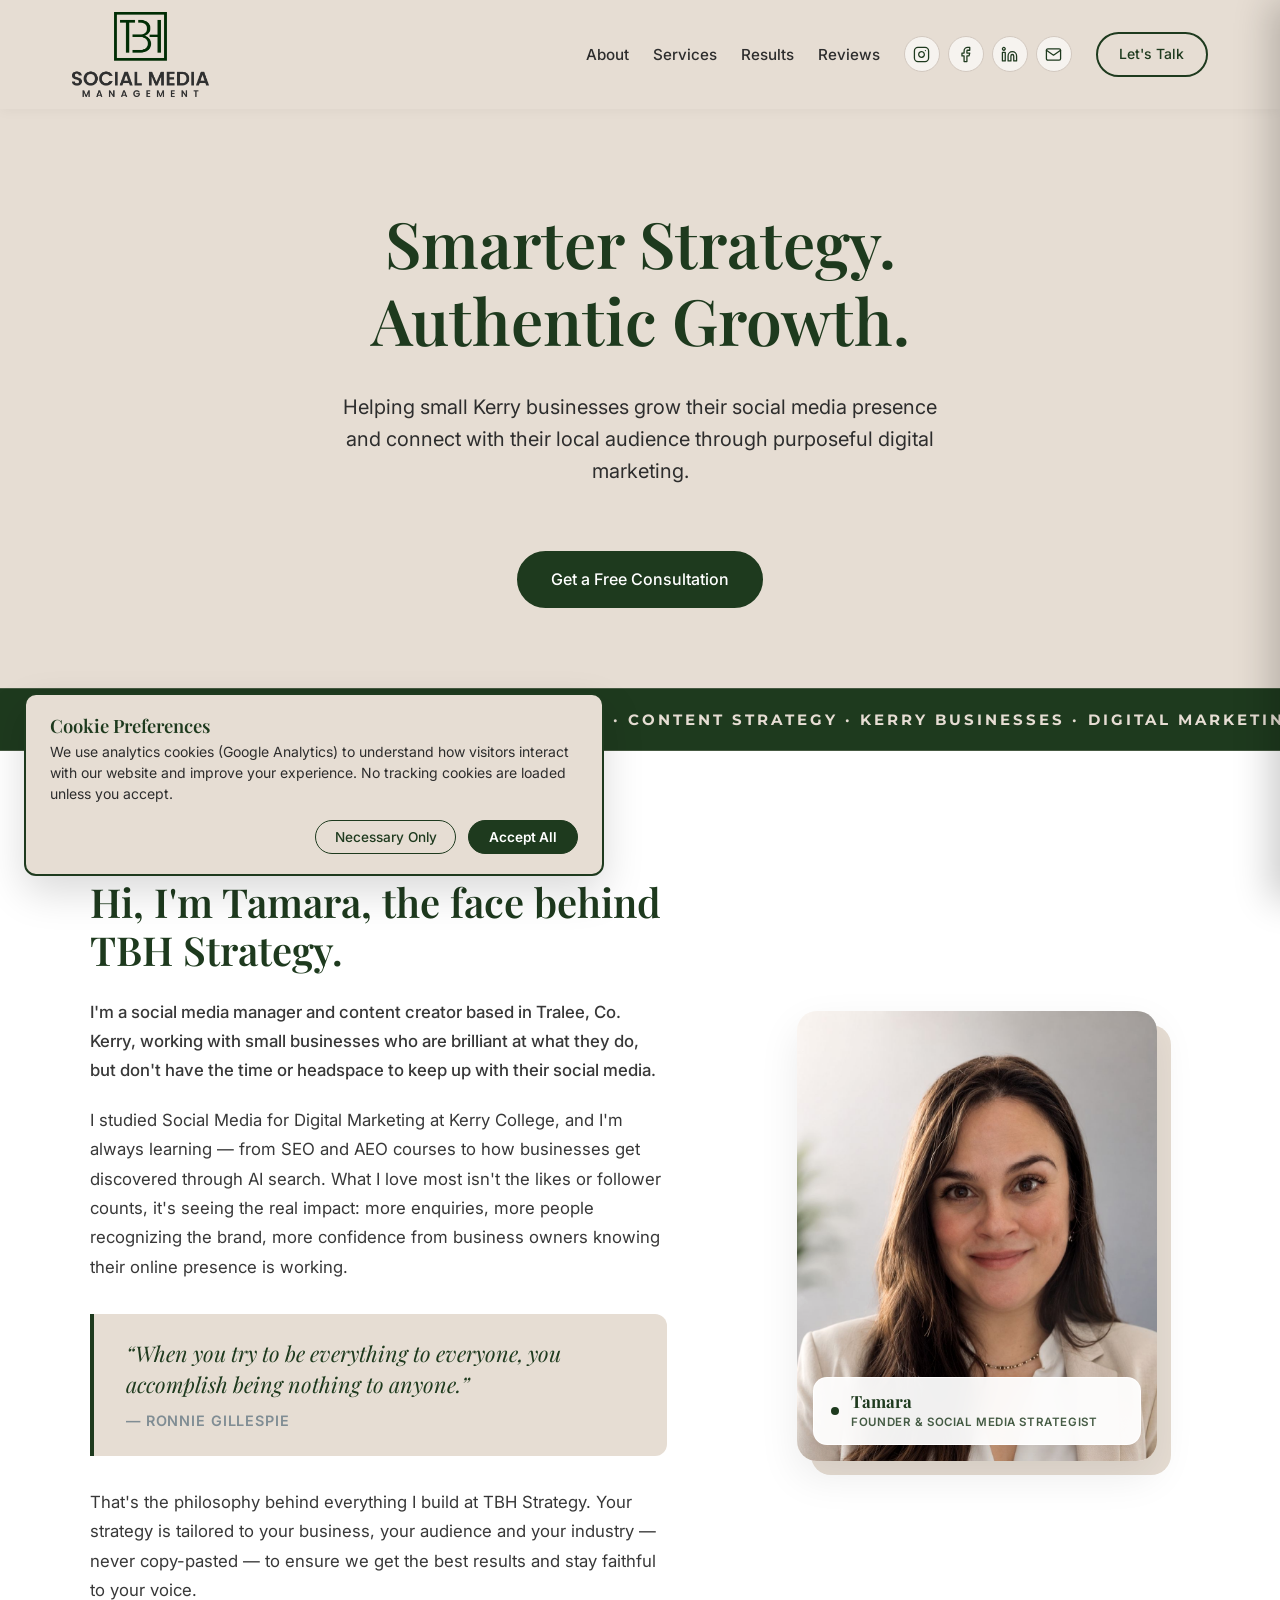
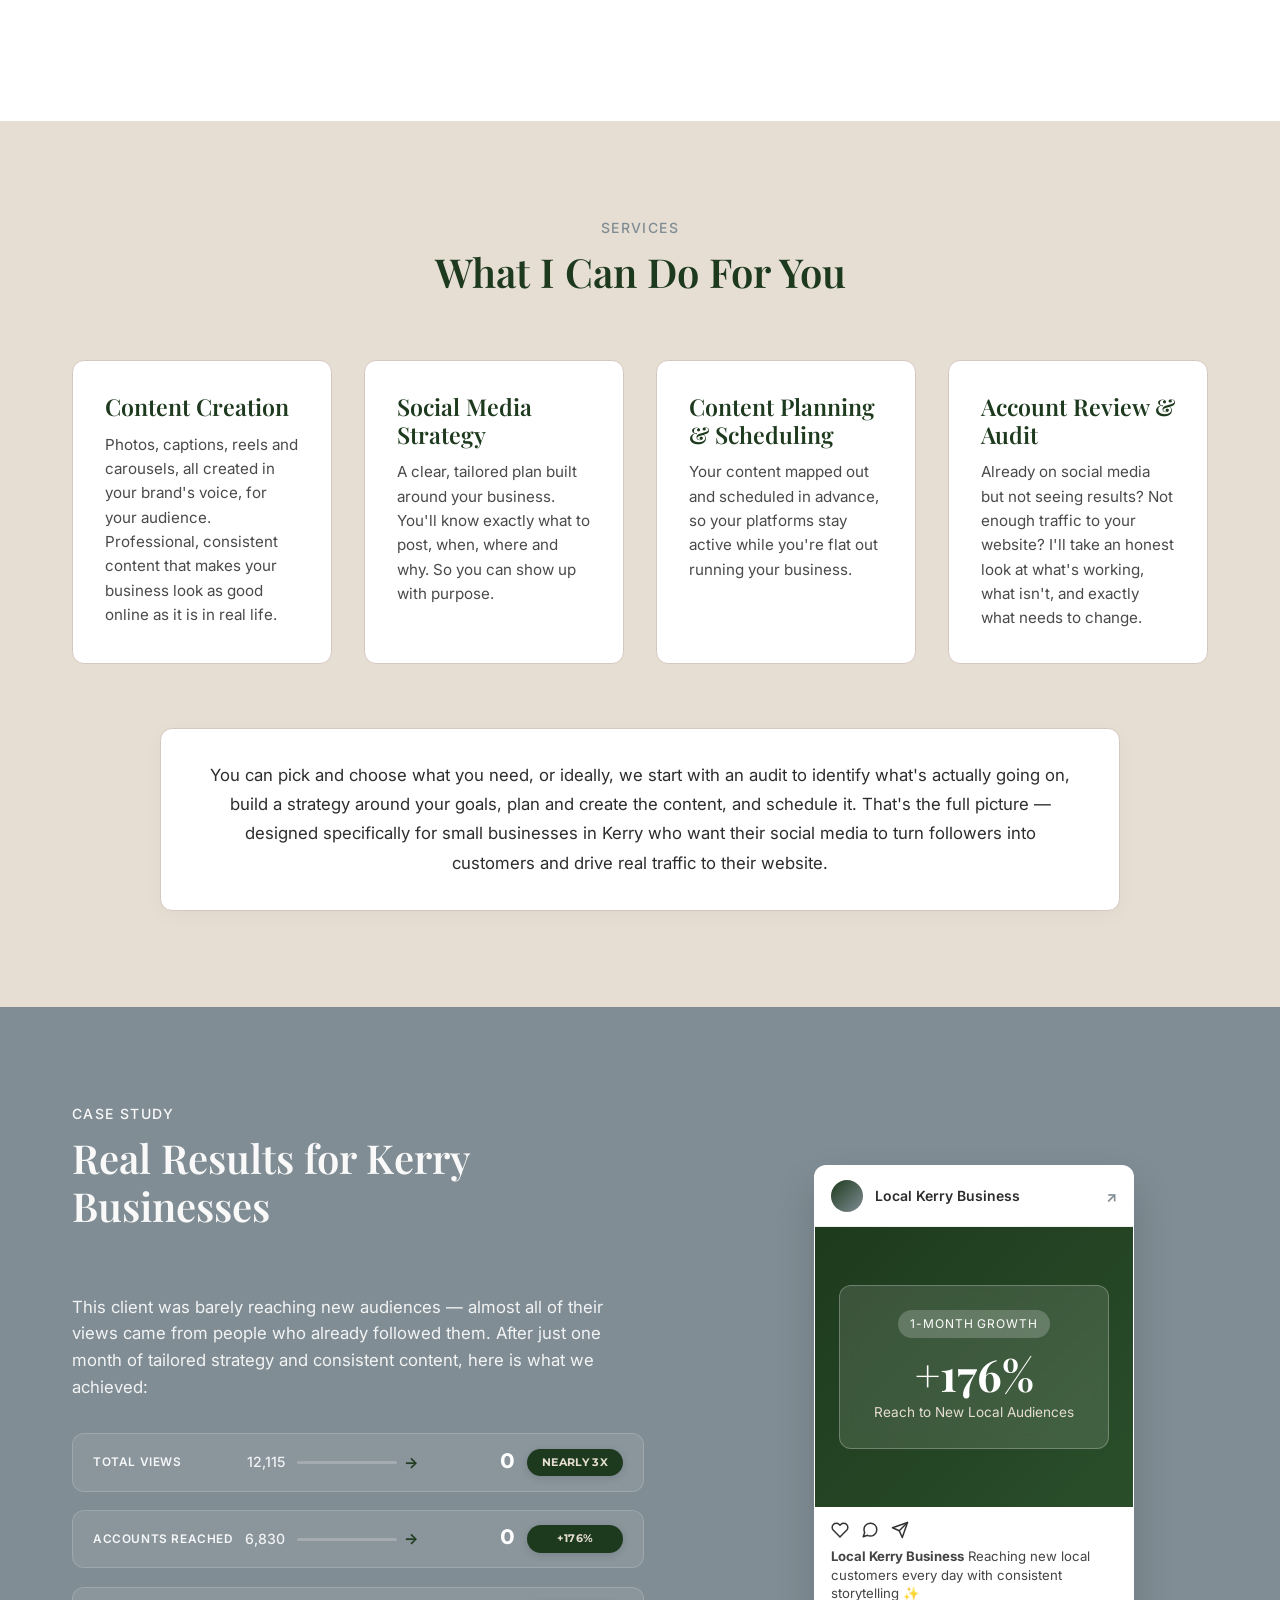
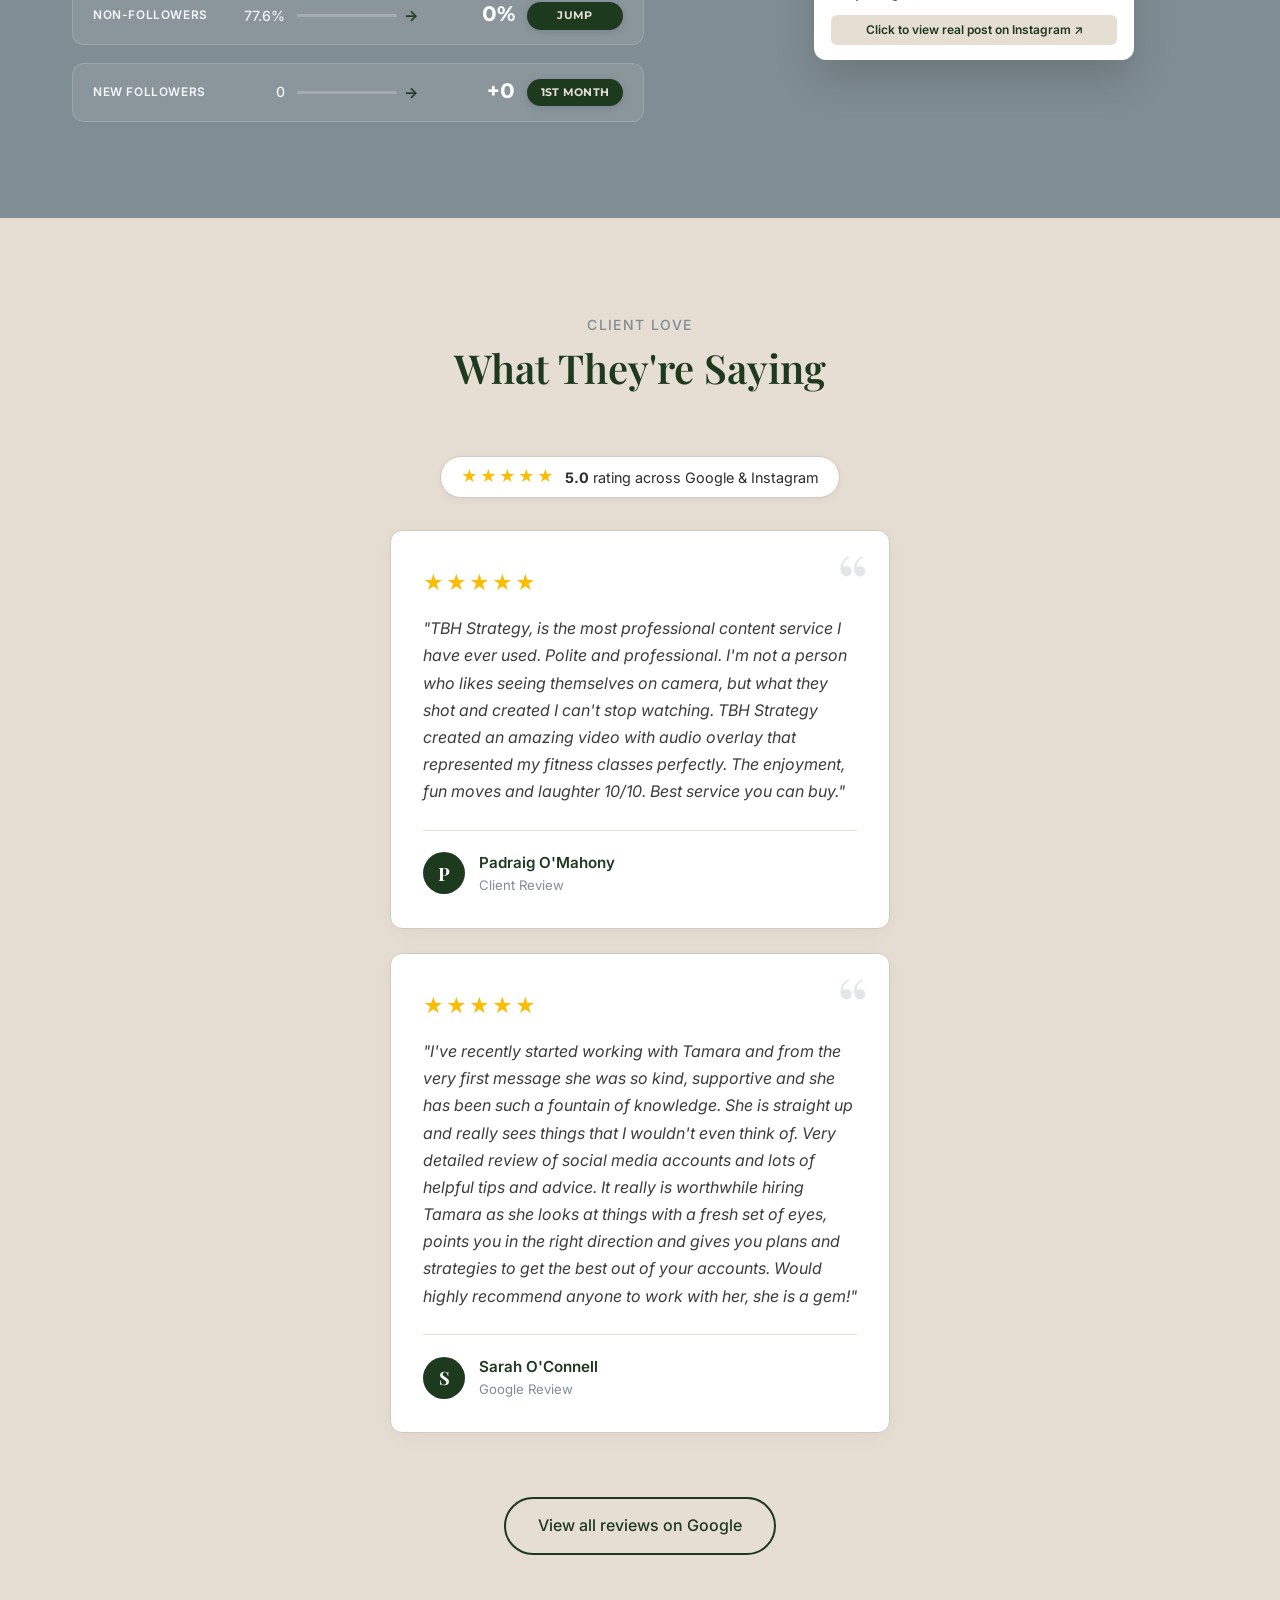
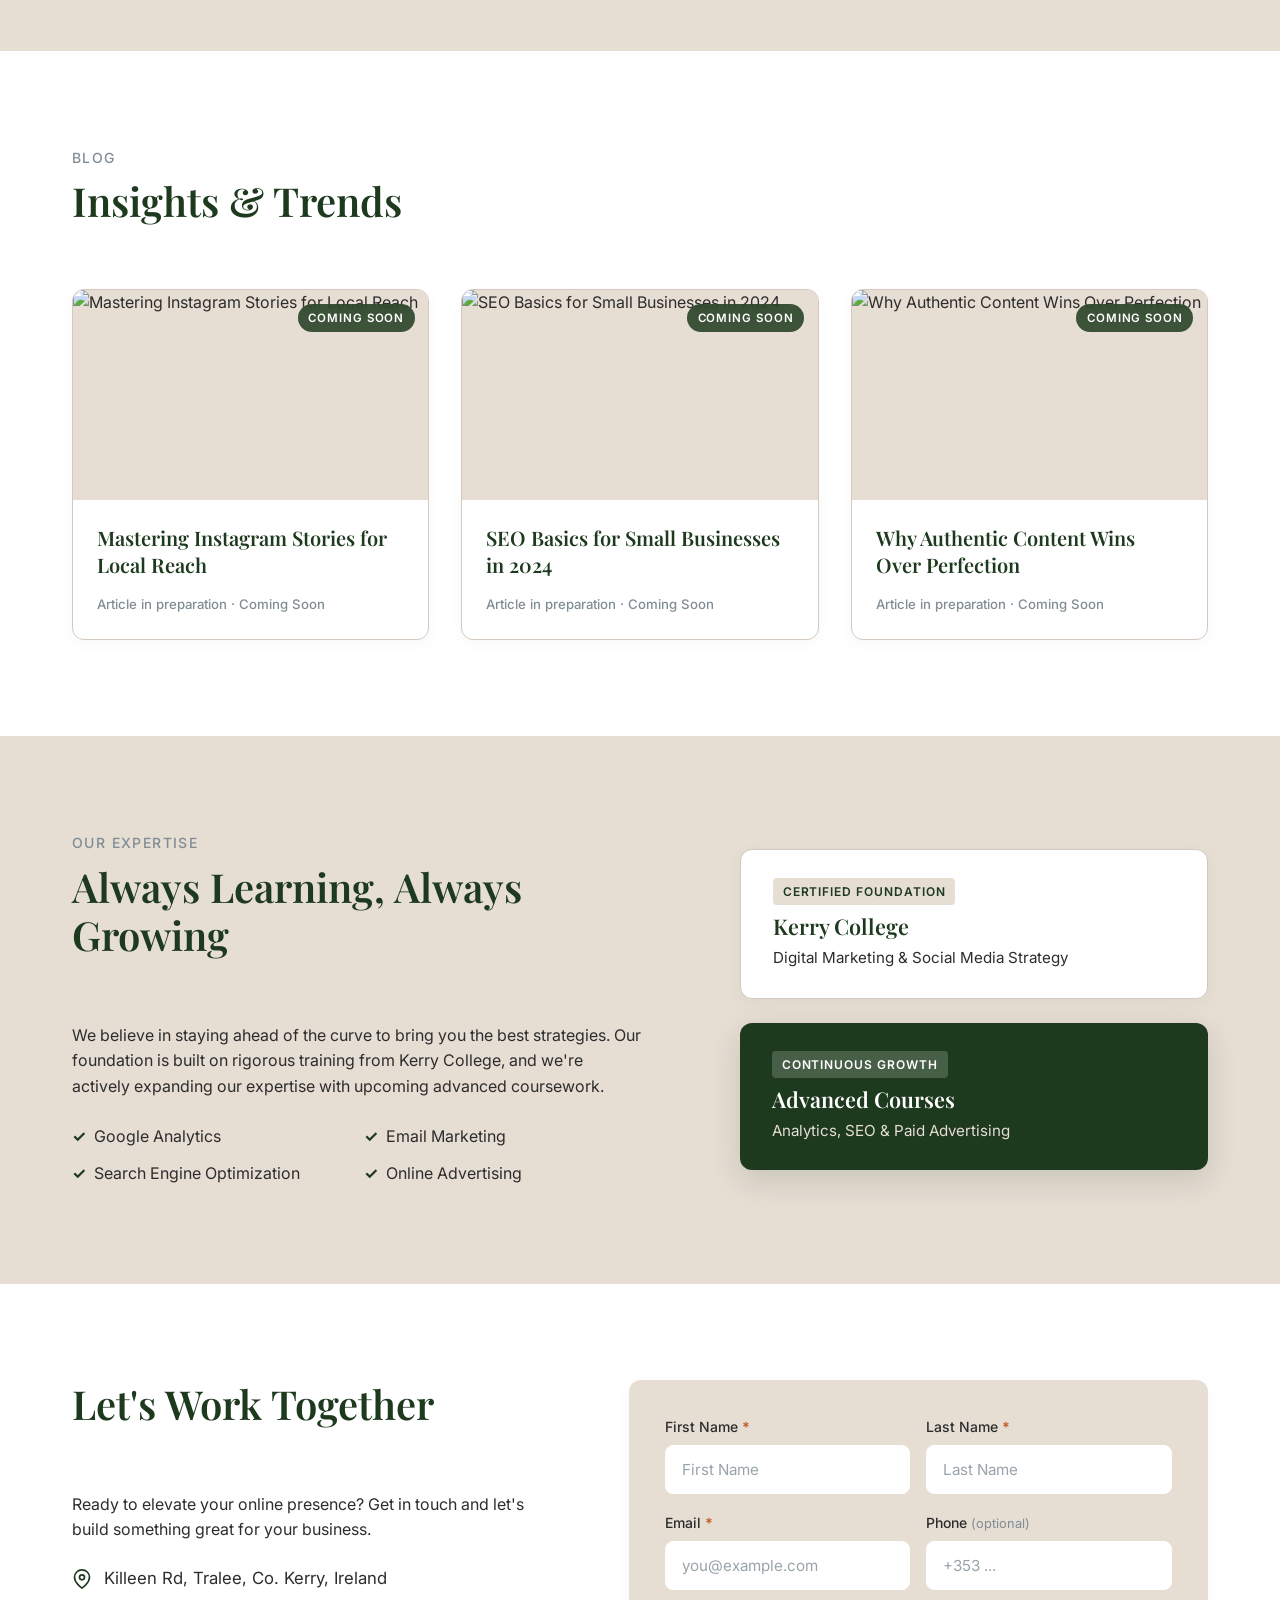
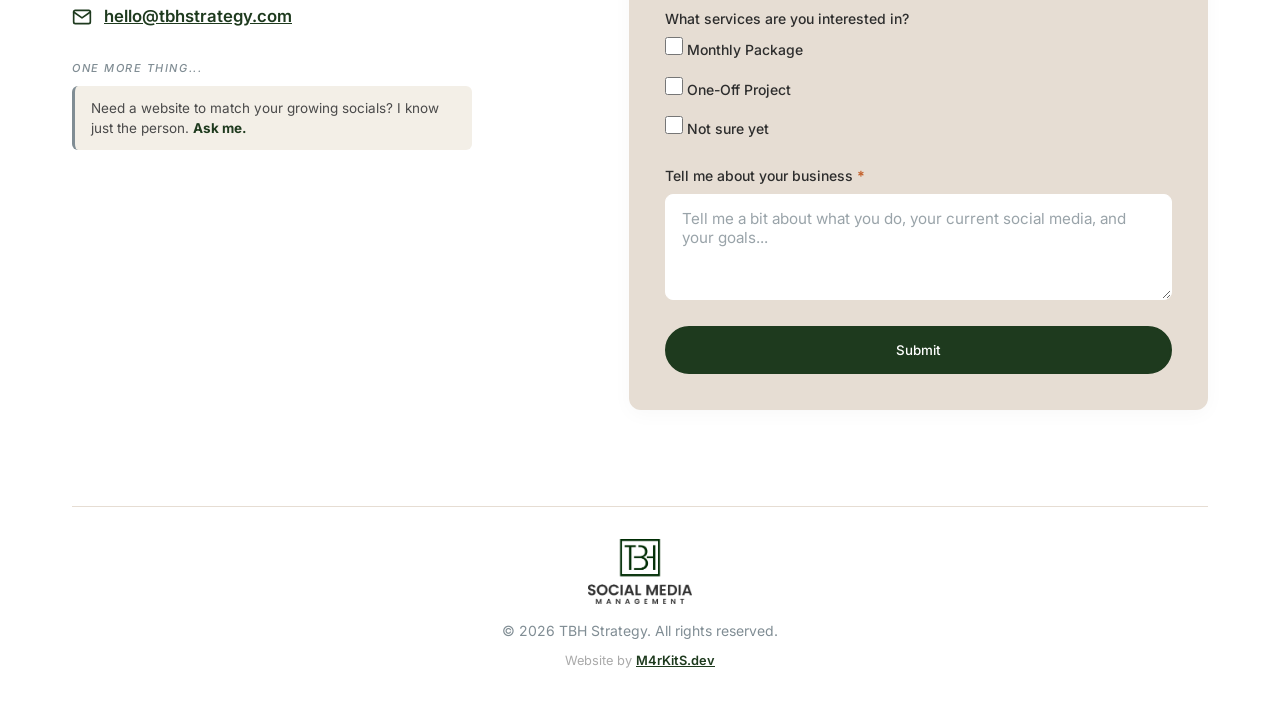
==== index.html @ 5892f91c "feat: update reviews section with Padraig O'Mahony review and multi-platform rating badge" ====
<!DOCTYPE html>
<html lang="en">
<head>
    <meta charset="UTF-8">
    <meta name="viewport" content="width=device-width, initial-scale=1.0">
    <meta name="color-scheme" content="light">
    <title>TBH Strategy | Social Media Management</title>
    <meta name="description" content="TBH Strategy is a social media management and digital marketing agency helping small businesses in Tralee and Co. Kerry grow their presence with purposeful content and tailored strategies.">
    
    <!-- Fonts -->
    <link rel="preconnect" href="https://fonts.googleapis.com">
    <link rel="preconnect" href="https://fonts.gstatic.com" crossorigin>
    <link href="https://fonts.googleapis.com/css2?family=Inter:wght@300;400;500;600;700&family=Montserrat:wght@700;800&family=Playfair+Display:ital,wght@0,400;0,600;0,700;1,400&display=swap" rel="stylesheet">
    
    <!-- Favicon & App Icons -->
    <link rel="icon" type="image/x-icon" href="assets/favicon/favicon.ico">
    <link rel="icon" type="image/png" sizes="16x16" href="assets/favicon/favicon-16x16.png">
    <link rel="icon" type="image/png" sizes="32x32" href="assets/favicon/favicon-32x32.png">
    <link rel="icon" type="image/png" sizes="48x48" href="assets/favicon/favicon-48x48.png">
    <link rel="apple-touch-icon" sizes="180x180" href="assets/favicon/apple-touch-icon.png">
    <link rel="icon" type="image/png" sizes="192x192" href="assets/favicon/android-chrome-192x192.png">
    <link rel="icon" type="image/png" sizes="512x512" href="assets/favicon/android-chrome-512x512.png">
    
    <link rel="stylesheet" href="style.css">
</head>
<body>
    <!-- Header -->
    <header class="site-header">
        <div class="container header-inner">
            <a href="#hero" class="logo-link" aria-label="TBH Strategy - Back to top">
                <img src="assets/tbh_trans.png" alt="TBH Strategy Logo" class="brand-logo">
            </a>
            <div class="header-right">
                <nav class="main-nav">
                    <ul>
                        <li><a href="#about">About</a></li>
                        <li><a href="#services">Services</a></li>
                        <li><a href="#case-study">Results</a></li>
                        <li><a href="#reviews">Reviews</a></li>
                    </ul>
                </nav>
                <div class="header-social">
                    <a href="https://www.instagram.com/tbhstrategy/" target="_blank" rel="noopener noreferrer" class="header-social-link" aria-label="Instagram">
                        <svg width="17" height="17" viewBox="0 0 24 24" fill="none" stroke="currentColor" stroke-width="1.8" stroke-linecap="round" stroke-linejoin="round"><rect x="2" y="2" width="20" height="20" rx="5" ry="5"></rect><path d="M16 11.37A4 4 0 1 1 12.63 8 4 4 0 0 1 16 11.37z"></path><line x1="17.5" y1="6.5" x2="17.51" y2="6.5"></line></svg>
                    </a>
                    <a href="https://www.facebook.com/profile.php?id=61580753516884" target="_blank" rel="noopener noreferrer" class="header-social-link" aria-label="Facebook">
                        <svg width="17" height="17" viewBox="0 0 24 24" fill="none" stroke="currentColor" stroke-width="1.8" stroke-linecap="round" stroke-linejoin="round"><path d="M18 2h-3a5 5 0 0 0-5 5v3H7v4h3v8h4v-8h3l1-4h-4V7a1 1 0 0 1 1-1h3z"></path></svg>
                    </a>
                    <a href="https://www.linkedin.com/in/tbh-strategy-082379401/" target="_blank" rel="noopener noreferrer" class="header-social-link" aria-label="LinkedIn">
                        <svg width="17" height="17" viewBox="0 0 24 24" fill="none" stroke="currentColor" stroke-width="1.8" stroke-linecap="round" stroke-linejoin="round"><path d="M16 8a6 6 0 0 1 6 6v7h-4v-7a2 2 0 0 0-2-2 2 2 0 0 0-2 2v7h-4v-7a6 6 0 0 1 6-6z"></path><rect x="2" y="9" width="4" height="12"></rect><circle cx="4" cy="4" r="2"></circle></svg>
                    </a>
                    <a href="mailto:hello@tbhstrategy.com" class="header-social-link" aria-label="Email">
                        <svg width="17" height="17" viewBox="0 0 24 24" fill="none" stroke="currentColor" stroke-width="1.8" stroke-linecap="round" stroke-linejoin="round"><path d="M4 4h16c1.1 0 2 .9 2 2v12c0 1.1-.9 2-2 2H4c-1.1 0-2-.9-2-2V6c0-1.1.9-2 2-2z"></path><polyline points="22,6 12,13 2,6"></polyline></svg>
                    </a>
                </div>
                <a href="#contact" class="btn btn-outline btn-header">Let's Talk</a>
                <button type="button" class="mobile-menu-btn" id="mobile-menu-btn" aria-label="Toggle navigation menu" aria-expanded="false" aria-controls="mobile-nav-drawer">
                    <span class="hamburger-line"></span>
                    <span class="hamburger-line"></span>
                    <span class="hamburger-line"></span>
                </button>
            </div>
        </div>
    </header>

    <!-- Mobile Nav Drawer & Backdrop -->
    <div class="mobile-nav-backdrop" id="mobile-nav-backdrop" aria-hidden="true"></div>
    <div class="mobile-nav-drawer" id="mobile-nav-drawer" role="dialog" aria-modal="true" aria-label="Navigation Menu">
        <div class="mobile-nav-header">
            <a href="#hero" class="mobile-nav-logo logo-link">
                <img src="assets/tbh_trans.png" alt="TBH Strategy" height="50">
            </a>
            <button type="button" class="mobile-nav-close" id="mobile-nav-close" aria-label="Close navigation menu">✕</button>
        </div>
        <nav class="mobile-nav-links">
            <ul>
                <li><a href="#about" class="mobile-nav-link">About</a></li>
                <li><a href="#services" class="mobile-nav-link">Services</a></li>
                <li><a href="#case-study" class="mobile-nav-link">Results</a></li>
                <li><a href="#reviews" class="mobile-nav-link">Reviews</a></li>
            </ul>
        </nav>
        <div class="mobile-nav-footer">
            <a href="#contact" class="btn btn-primary mobile-nav-cta">Let's Talk</a>
            <div class="mobile-nav-social">
                <a href="https://www.instagram.com/tbhstrategy/" target="_blank" rel="noopener noreferrer" class="mobile-social-icon" aria-label="Instagram">
                    <svg width="18" height="18" viewBox="0 0 24 24" fill="none" stroke="currentColor" stroke-width="1.8" stroke-linecap="round" stroke-linejoin="round"><rect x="2" y="2" width="20" height="20" rx="5" ry="5"></rect><path d="M16 11.37A4 4 0 1 1 12.63 8 4 4 0 0 1 16 11.37z"></path><line x1="17.5" y1="6.5" x2="17.51" y2="6.5"></line></svg>
                </a>
                <a href="https://www.facebook.com/profile.php?id=61580753516884" target="_blank" rel="noopener noreferrer" class="mobile-social-icon" aria-label="Facebook">
                    <svg width="18" height="18" viewBox="0 0 24 24" fill="none" stroke="currentColor" stroke-width="1.8" stroke-linecap="round" stroke-linejoin="round"><path d="M18 2h-3a5 5 0 0 0-5 5v3H7v4h3v8h4v-8h3l1-4h-4V7a1 1 0 0 1 1-1h3z"></path></svg>
                </a>
                <a href="https://www.linkedin.com/in/tbh-strategy-082379401/" target="_blank" rel="noopener noreferrer" class="mobile-social-icon" aria-label="LinkedIn">
                    <svg width="18" height="18" viewBox="0 0 24 24" fill="none" stroke="currentColor" stroke-width="1.8" stroke-linecap="round" stroke-linejoin="round"><path d="M16 8a6 6 0 0 1 6 6v7h-4v-7a2 2 0 0 0-2-2 2 2 0 0 0-2 2v7h-4v-7a6 6 0 0 1 6-6z"></path><rect x="2" y="9" width="4" height="12"></rect><circle cx="4" cy="4" r="2"></circle></svg>
                </a>
                <a href="mailto:hello@tbhstrategy.com" class="mobile-social-icon" aria-label="Email">
                    <svg width="18" height="18" viewBox="0 0 24 24" fill="none" stroke="currentColor" stroke-width="1.8" stroke-linecap="round" stroke-linejoin="round"><path d="M4 4h16c1.1 0 2 .9 2 2v12c0 1.1-.9 2-2 2H4c-1.1 0-2-.9-2-2V6c0-1.1.9-2 2-2z"></path><polyline points="22,6 12,13 2,6"></polyline></svg>
                </a>
            </div>
        </div>
    </div>

    <!-- Hero Section -->
    <section id="hero" class="hero bg-cream">
        <div class="container hero-inner">
            <div class="hero-content">
                <h1 class="hero-title">Smarter Strategy.<br>Authentic Growth.</h1>
                <p class="hero-subtitle">Helping small Kerry businesses grow their social media presence and connect with their local audience through purposeful digital marketing.</p>
                <div class="hero-actions">
                    <a href="#contact" class="btn btn-primary">Get a Free Consultation</a>
                </div>
            </div>
        </div>
    </section>

    <!-- Marquee Strip -->
    <div class="marquee-strip" role="region" aria-label="Brand highlights">
        <div class="marquee-content">
            <div class="marquee-group">
                <span>SOCIAL MEDIA · CONTENT STRATEGY · KERRY BUSINESSES · DIGITAL MARKETING ·</span>
                <span>SOCIAL MEDIA · CONTENT STRATEGY · KERRY BUSINESSES · DIGITAL MARKETING ·</span>
            </div>
            <div class="marquee-group" aria-hidden="true">
                <span>SOCIAL MEDIA · CONTENT STRATEGY · KERRY BUSINESSES · DIGITAL MARKETING ·</span>
                <span>SOCIAL MEDIA · CONTENT STRATEGY · KERRY BUSINESSES · DIGITAL MARKETING ·</span>
            </div>
        </div>
    </div>

    <!-- About Section -->
    <section id="about" class="about section-padding">
        <div class="container">
            <div class="about-grid">
                <div class="about-content">
                    <span class="section-label">About Tamara</span>
                    <h2 class="section-title">Hi, I'm Tamara, the face behind TBH Strategy.</h2>
                    <p class="about-lead">I'm a social media manager and content creator based in Tralee, Co. Kerry, working with small businesses who are brilliant at what they do, but don't have the time or headspace to keep up with their social media.</p>
                    <p>I studied Social Media for Digital Marketing at Kerry College, and I'm always learning — from SEO and AEO courses to how businesses get discovered through AI search. What I love most isn't the likes or follower counts, it's seeing the real impact: more enquiries, more people recognizing the brand, more confidence from business owners knowing their online presence is working.</p>
                    
                    <blockquote class="about-quote">
                        <p>“When you try to be everything to everyone, you accomplish being nothing to anyone.”</p>
                        <cite>— Ronnie Gillespie</cite>
                    </blockquote>
                    
                    <p>That's the philosophy behind everything I build at TBH Strategy. Your strategy is tailored to your business, your audience and your industry — never copy-pasted — to ensure we get the best results and stay faithful to your voice.</p>
                </div>
                <div class="about-image-column">
                    <div class="about-image-card">
                        <div class="about-image-backdrop" aria-hidden="true"></div>
                        <div class="about-image-wrapper">
                            <img src="assets/tamara.jpg" alt="Tamara - Founder of TBH Strategy" class="about-photo" loading="lazy">
                            <div class="about-floating-badge">
                                <div class="badge-dot" aria-hidden="true"></div>
                                <div class="badge-text">
                                    <strong>Tamara</strong>
                                    <span>Founder &amp; Social Media Strategist</span>
                                </div>
                            </div>
                        </div>
                    </div>
                </div>
            </div>
        </div>
    </section>

    <!-- Services Section -->
    <section id="services" class="services section-padding bg-cream">
        <div class="container">
            <div class="section-header text-center">
                <span class="section-label">Services</span>
                <h2 class="section-title">What I Can Do For You</h2>
            </div>
            
            <div class="services-grid">
                <div class="service-card">
                    <h3>Content Creation</h3>
                    <p>Photos, captions, reels and carousels, all created in your brand's voice, for your audience. Professional, consistent content that makes your business look as good online as it is in real life.</p>
                </div>
                <div class="service-card">
                    <h3>Social Media Strategy</h3>
                    <p>A clear, tailored plan built around your business. You'll know exactly what to post, when, where and why. So you can show up with purpose.</p>
                </div>
                <div class="service-card">
                    <h3>Content Planning & Scheduling</h3>
                    <p>Your content mapped out and scheduled in advance, so your platforms stay active while you're flat out running your business.</p>
                </div>
                <div class="service-card">
                    <h3>Account Review & Audit</h3>
                    <p>Already on social media but not seeing results? Not enough traffic to your website? I'll take an honest look at what's working, what isn't, and exactly what needs to change.</p>
                </div>
            </div>

            <div class="services-footer-box">
                <p>You can pick and choose what you need, or ideally, we start with an audit to identify what's actually going on, build a strategy around your goals, plan and create the content, and schedule it. That's the full picture — designed specifically for small businesses in Kerry who want their social media to turn followers into customers and drive real traffic to their website.</p>
            </div>
        </div>
    </section>

    <!-- Case Study Section -->
    <section id="case-study" class="case-study section-padding bg-sage">
        <div class="container">
            <div class="case-study-inner">
                <div class="case-study-content">
                    <span class="section-label text-light">Case Study</span>
                    <h2 class="section-title text-light">Real Results for Kerry Businesses</h2>
                    <p class="case-study-intro text-light">This client was barely reaching new audiences — almost all of their views came from people who already followed them. After just one month of tailored strategy and consistent content, here is what we achieved:</p>
                    
                    <div class="case-study-stats-rows">
                        <!-- Row 1: Total Views -->
                        <div class="stat-row" data-target="33499" data-format="comma" data-prefix="" data-suffix="">
                            <div class="stat-row-label">Total Views</div>
                            <div class="stat-row-before">12,115</div>
                            <div class="stat-row-connector">
                                <div class="stat-row-line">
                                    <span class="stat-row-fill"></span>
                                </div>
                                <span class="stat-row-arrow">→</span>
                            </div>
                            <div class="stat-row-after">
                                <span class="stat-row-num">0</span>
                            </div>
                            <div class="stat-row-badge">nearly 3x</div>
                        </div>

                        <!-- Row 2: Accounts Reached -->
                        <div class="stat-row" data-target="18885" data-format="comma" data-prefix="" data-suffix="">
                            <div class="stat-row-label">Accounts Reached</div>
                            <div class="stat-row-before">6,830</div>
                            <div class="stat-row-connector">
                                <div class="stat-row-line">
                                    <span class="stat-row-fill"></span>
                                </div>
                                <span class="stat-row-arrow">→</span>
                            </div>
                            <div class="stat-row-after">
                                <span class="stat-row-num">0</span>
                            </div>
                            <div class="stat-row-badge">+176%</div>
                        </div>

                        <!-- Row 3: Non-Followers -->
                        <div class="stat-row" data-target="97.1" data-format="decimal" data-prefix="" data-suffix="%">
                            <div class="stat-row-label">Non-Followers</div>
                            <div class="stat-row-before">77.6%</div>
                            <div class="stat-row-connector">
                                <div class="stat-row-line">
                                    <span class="stat-row-fill"></span>
                                </div>
                                <span class="stat-row-arrow">→</span>
                            </div>
                            <div class="stat-row-after">
                                <span class="stat-row-num">0%</span>
                            </div>
                            <div class="stat-row-badge">jump</div>
                        </div>

                        <!-- Row 4: New Followers -->
                        <div class="stat-row" data-target="43" data-format="integer" data-prefix="+" data-suffix="">
                            <div class="stat-row-label">New Followers</div>
                            <div class="stat-row-before">0</div>
                            <div class="stat-row-connector">
                                <div class="stat-row-line">
                                    <span class="stat-row-fill"></span>
                                </div>
                                <span class="stat-row-arrow">→</span>
                            </div>
                            <div class="stat-row-after">
                                <span class="stat-row-num">+0</span>
                            </div>
                            <div class="stat-row-badge">1st month</div>
                        </div>
                    </div>
                </div>
                <div class="case-study-visual">
                    <a href="https://www.instagram.com/p/DZF8C2SiF_w/" target="_blank" rel="noopener noreferrer" class="instagram-mockup-link" aria-label="View real client results post on Instagram">
                        <div class="instagram-mockup">
                            <div class="ig-header">
                                <div class="ig-avatar"></div>
                                <div class="ig-name">Local Kerry Business</div>
                                <span class="ig-link-icon" title="Open on Instagram">↗</span>
                            </div>
                            <div class="ig-image-placeholder">
                                <div class="ig-stat-overlay">
                                    <span class="ig-badge">1-Month Growth</span>
                                    <span class="ig-main-num">+176%</span>
                                    <span class="ig-sub-num">Reach to New Local Audiences</span>
                                </div>
                            </div>
                            <div class="ig-footer">
                                <div class="ig-icons">
                                    <svg class="ig-icon" width="18" height="18" viewBox="0 0 24 24" fill="none" stroke="currentColor" stroke-width="2" stroke-linecap="round" stroke-linejoin="round"><path d="M20.84 4.61a5.5 5.5 0 0 0-7.78 0L12 5.67l-1.06-1.06a5.5 5.5 0 0 0-7.78 7.78l1.06 1.06L12 21.23l7.78-7.78 1.06-1.06a5.5 5.5 0 0 0 0-7.78z"></path></svg>
                                    <svg class="ig-icon" width="18" height="18" viewBox="0 0 24 24" fill="none" stroke="currentColor" stroke-width="2" stroke-linecap="round" stroke-linejoin="round"><path d="M21 11.5a8.38 8.38 0 0 1-.9 3.8 8.5 8.5 0 0 1-7.6 4.7 8.38 8.38 0 0 1-3.8-.9L3 21l1.9-5.7a8.38 8.38 0 0 1-.9-3.8 8.5 8.5 0 0 1 4.7-7.6 8.38 8.38 0 0 1 3.8-.9h.5a8.48 8.48 0 0 1 8 8v.5z"></path></svg>
                                    <svg class="ig-icon" width="18" height="18" viewBox="0 0 24 24" fill="none" stroke="currentColor" stroke-width="2" stroke-linecap="round" stroke-linejoin="round"><line x1="22" y1="2" x2="11" y2="13"></line><polygon points="22 2 15 22 11 13 2 9 22 2"></polygon></svg>
                                </div>
                                <p class="ig-caption"><strong>Local Kerry Business</strong> Reaching new local customers every day with consistent storytelling ✨</p>
                                <span class="ig-click-cta">Click to view real post on Instagram ↗</span>
                            </div>
                        </div>
                    </a>
                </div>
            </div>
        </div>
    </section>

    <!-- Reviews Section -->
    <section id="reviews" class="reviews section-padding bg-cream">
        <div class="container">
            <div class="section-header text-center">
                <span class="section-label">Client Love</span>
                <h2 class="section-title">What They're Saying</h2>
                <div class="google-rating-pill">
                    <span class="google-stars">★★★★★</span>
                    <span class="google-score"><strong>5.0</strong> rating across Google & Instagram</span>
                </div>
            </div>
            
            <div class="reviews-stacked-container">
                <div class="review-card">
                    <span class="quote-mark" aria-hidden="true">“</span>
                    <div class="stars">★★★★★</div>
                    <p class="review-text">"TBH Strategy, is the most professional content service I have ever used. Polite and professional. I'm not a person who likes seeing themselves on camera, but what they shot and created I can't stop watching. TBH Strategy created an amazing video with audio overlay that represented my fitness classes perfectly. The enjoyment, fun moves and laughter 10/10. Best service you can buy."</p>
                    <div class="review-author">
                        <div class="author-avatar">P</div>
                        <div class="author-meta">
                            <div class="author-name">Padraig O'Mahony</div>
                            <div class="author-biz">Client Review</div>
                        </div>
                    </div>
                </div>
                <div class="review-card">
                    <span class="quote-mark" aria-hidden="true">“</span>
                    <div class="stars">★★★★★</div>
                    <p class="review-text">"I've recently started working with Tamara and from the very first message she was so kind, supportive and she has been such a fountain of knowledge. She is straight up and really sees things that I wouldn't even think of. Very detailed review of social media accounts and lots of helpful tips and advice. It really is worthwhile hiring Tamara as she looks at things with a fresh set of eyes, points you in the right direction and gives you plans and strategies to get the best out of your accounts. Would highly recommend anyone to work with her, she is a gem!"</p>
                    <div class="review-author">
                        <div class="author-avatar">S</div>
                        <div class="author-meta">
                            <div class="author-name">Sarah O'Connell</div>
                            <div class="author-biz">Google Review</div>
                        </div>
                    </div>
                </div>
            </div>
            
            <div class="text-center mt-4">
                <a href="https://www.google.com/search?q=tbh+strategy+kerry" target="_blank" rel="noopener noreferrer" class="btn btn-outline">View all reviews on Google</a>
            </div>
        </div>
    </section>

    <!-- Blog Section -->
    <section class="blog section-padding">
        <div class="container">
            <div class="section-header">
                <span class="section-label">Blog</span>
                <h2 class="section-title">Insights & Trends</h2>
            </div>
            
            <div class="blog-grid">
                <div class="blog-card">
                    <div class="blog-image-wrapper">
                        <img src="https://images.unsplash.com/photo-1611162617213-7d7a39e9b1d7?auto=format&fit=crop&w=800&q=80" alt="Mastering Instagram Stories for Local Reach" class="blog-img" loading="lazy">
                        <span class="coming-soon-badge">Coming Soon</span>
                    </div>
                    <div class="blog-content">
                        <h3>Mastering Instagram Stories for Local Reach</h3>
                        <span class="read-more-disabled">Article in preparation · Coming Soon</span>
                    </div>
                </div>
                <div class="blog-card">
                    <div class="blog-image-wrapper">
                        <img src="https://images.unsplash.com/photo-1460925895917-afdab827c52f?auto=format&fit=crop&w=800&q=80" alt="SEO Basics for Small Businesses in 2024" class="blog-img" loading="lazy">
                        <span class="coming-soon-badge">Coming Soon</span>
                    </div>
                    <div class="blog-content">
                        <h3>SEO Basics for Small Businesses in 2024</h3>
                        <span class="read-more-disabled">Article in preparation · Coming Soon</span>
                    </div>
                </div>
                <div class="blog-card">
                    <div class="blog-image-wrapper">
                        <img src="https://images.unsplash.com/photo-1557804506-669a67965ba0?auto=format&fit=crop&w=800&q=80" alt="Why Authentic Content Wins Over Perfection" class="blog-img" loading="lazy">
                        <span class="coming-soon-badge">Coming Soon</span>
                    </div>
                    <div class="blog-content">
                        <h3>Why Authentic Content Wins Over Perfection</h3>
                        <span class="read-more-disabled">Article in preparation · Coming Soon</span>
                    </div>
                </div>
            </div>
        </div>
    </section>

    <!-- Training/Credentials Section -->
    <section class="credentials section-padding bg-cream">
        <div class="container">
            <div class="credentials-inner">
                <div class="credentials-content">
                    <span class="section-label">Our Expertise</span>
                    <h2 class="section-title">Always Learning, Always Growing</h2>
                    <p>We believe in staying ahead of the curve to bring you the best strategies. Our foundation is built on rigorous training from Kerry College, and we're actively expanding our expertise with upcoming advanced coursework.</p>
                    <ul class="skills-list">
                        <li>Google Analytics</li>
                        <li>Email Marketing</li>
                        <li>Search Engine Optimization</li>
                        <li>Online Advertising</li>
                    </ul>
                </div>
                <div class="credentials-cards">
                    <div class="credential-card card-light">
                        <div class="card-tag">Certified Foundation</div>
                        <h4>Kerry College</h4>
                        <p>Digital Marketing & Social Media Strategy</p>
                    </div>
                    <div class="credential-card card-dark">
                        <div class="card-pill">Continuous Growth</div>
                        <h4>Advanced Courses</h4>
                        <p>Analytics, SEO & Paid Advertising</p>
                    </div>
                </div>
            </div>
        </div>
    </section>

    <!-- Contact & Footer Section -->
    <footer id="contact" class="site-footer">
        <div class="container">
            <div class="footer-inner">
                <div class="contact-info">
                    <h2 class="section-title">Let's Work Together</h2>
                    <p>Ready to elevate your online presence? Get in touch and let's build something great for your business.</p>
                    
                    <div class="contact-details">
                        <div class="contact-item">
                            <svg width="20" height="20" viewBox="0 0 24 24" fill="none" stroke="currentColor" stroke-width="2" stroke-linecap="round" stroke-linejoin="round"><path d="M21 10c0 7-9 13-9 13s-9-6-9-13a9 9 0 0 1 18 0z"></path><circle cx="12" cy="10" r="3"></circle></svg>
                            <span>Killeen Rd, Tralee, Co. Kerry, Ireland</span>
                        </div>
                        
                        <a href="mailto:hello@tbhstrategy.com" class="contact-item contact-link">
                            <svg width="20" height="20" viewBox="0 0 24 24" fill="none" stroke="currentColor" stroke-width="2" stroke-linecap="round" stroke-linejoin="round"><path d="M4 4h16c1.1 0 2 .9 2 2v12c0 1.1-.9 2-2 2H4c-1.1 0-2-.9-2-2V6c0-1.1.9-2 2-2z"></path><polyline points="22,6 12,13 2,6"></polyline></svg>
                            <span>hello@tbhstrategy.com</span>
                        </a>
                    </div>

                    <div class="contact-note">
                        <span class="contact-note-tag">One more thing...</span>
                        <div class="contact-note-box">
                            <p>Need a website to match your growing socials? I know just the person. <strong>Ask me.</strong></p>
                        </div>
                    </div>
                </div>
                
                <div class="contact-form-wrapper">
                    <form class="contact-form" action="mailto:hello@tbhstrategy.com" method="post" enctype="text/plain">
                        <div class="form-row-2">
                            <div class="form-group">
                                <label for="first-name">First Name <span class="req">*</span></label>
                                <input type="text" id="first-name" name="first_name" placeholder="First Name" required>
                            </div>
                            <div class="form-group">
                                <label for="last-name">Last Name <span class="req">*</span></label>
                                <input type="text" id="last-name" name="last_name" placeholder="Last Name" required>
                            </div>
                        </div>

                        <div class="form-row-2">
                            <div class="form-group">
                                <label for="email">Email <span class="req">*</span></label>
                                <input type="email" id="email" name="email" placeholder="you@example.com" required>
                            </div>
                            <div class="form-group">
                                <label for="phone">Phone <span class="opt">(optional)</span></label>
                                <input type="tel" id="phone" name="phone" placeholder="+353 ...">
                            </div>
                        </div>
                        
                        <div class="form-group services-interest-group">
                            <label class="form-label-title">What services are you interested in?</label>
                            <div class="checkbox-group">
                                <label class="checkbox-label">
                                    <input type="checkbox" name="services" value="Monthly Package">
                                    <span>Monthly Package</span>
                                </label>
                                <label class="checkbox-label">
                                    <input type="checkbox" name="services" value="One-Off Project">
                                    <span>One-Off Project</span>
                                </label>
                                <label class="checkbox-label">
                                    <input type="checkbox" name="services" value="Not sure yet">
                                    <span>Not sure yet</span>
                                </label>
                            </div>
                        </div>

                        <div class="form-group">
                            <label for="business-info">Tell me about your business <span class="req">*</span></label>
                            <textarea id="business-info" name="business_info" rows="4" placeholder="Tell me a bit about what you do, your current social media, and your goals..." required></textarea>
                        </div>

                        <button type="submit" class="btn btn-primary btn-block">Submit</button>
                    </form>
                </div>
            </div>
            
            <div class="footer-bottom">
                <img src="assets/tbh_trans.png" alt="TBH Strategy Logo" class="footer-logo">
                <p>&copy; <script>document.write(new Date().getFullYear())</script> TBH Strategy. All rights reserved.</p>
                <p class="footer-credit">Website by <a href="https://m4rkits.dev" target="_blank" rel="noopener noreferrer">M4rKitS.dev</a></p>
            </div>
        </div>
    </footer>

    <!-- Cookie Consent Banner -->
    <div id="cookie-consent-banner" class="cookie-banner" style="display: none;" role="dialog" aria-labelledby="cookie-banner-title" aria-describedby="cookie-banner-desc">
        <div class="cookie-banner-inner">
            <div class="cookie-banner-text">
                <h4 id="cookie-banner-title" class="cookie-banner-title">Cookie Preferences</h4>
                <p id="cookie-banner-desc">We use analytics cookies (Google Analytics) to understand how visitors interact with our website and improve your experience. No tracking cookies are loaded unless you accept.</p>
            </div>
            <div class="cookie-banner-actions">
                <button id="cookie-reject-btn" class="btn btn-cookie-reject" type="button">Necessary Only</button>
                <button id="cookie-accept-btn" class="btn btn-cookie-accept" type="button">Accept All</button>
            </div>
        </div>
    </div>

    <!-- Cookie Consent & Google Analytics Loader Script -->
    <script>
    (function() {
        const CONSENT_KEY = 'tbh_cookie_consent';
        const banner = document.getElementById('cookie-consent-banner');
        const acceptBtn = document.getElementById('cookie-accept-btn');
        const rejectBtn = document.getElementById('cookie-reject-btn');

        function loadGoogleAnalytics() {
            /*
             * Google Analytics (GA4) loader:
             * Replace 'GA_MEASUREMENT_ID' with your actual Measurement ID (e.g. 'G-XXXXXXXXXX')
             */
            const GA_ID = 'GA_MEASUREMENT_ID'; 
            
            if (GA_ID === 'GA_MEASUREMENT_ID') {
                console.info('[TBH Analytics] Consent granted. Ready for real GA_MEASUREMENT_ID.');
                return;
            }

            if (!document.getElementById('ga-script')) {
                const script = document.createElement('script');
                script.id = 'ga-script';
                script.async = true;
                script.src = 'https://www.googletagmanager.com/gtag/js?id=' + GA_ID;
                document.head.appendChild(script);

                window.dataLayer = window.dataLayer || [];
                function gtag(){dataLayer.push(arguments);}
                gtag('js', new Date());
                gtag('config', GA_ID, { 'anonymize_ip': true });
                console.info('[TBH Analytics] Google Analytics script loaded.');
            }
        }

        const currentConsent = localStorage.getItem(CONSENT_KEY);

        if (!currentConsent) {
            // Show banner after brief delay
            setTimeout(function() {
                if (banner) banner.style.display = 'block';
            }, 600);
        } else if (currentConsent === 'accepted') {
            loadGoogleAnalytics();
        }

        if (acceptBtn) {
            acceptBtn.addEventListener('click', function() {
                localStorage.setItem(CONSENT_KEY, 'accepted');
                if (banner) banner.style.display = 'none';
                loadGoogleAnalytics();
            });
        }

        if (rejectBtn) {
            rejectBtn.addEventListener('click', function() {
                localStorage.setItem(CONSENT_KEY, 'rejected');
                if (banner) banner.style.display = 'none';
                console.info('[TBH Analytics] User rejected optional analytics cookies.');
            });
        }

        // Universal smooth scroll with sticky header offset for all anchor links
        document.querySelectorAll('a[href^="#"]').forEach(function(link) {
            link.addEventListener('click', function(e) {
                const targetId = this.getAttribute('href');
                if (!targetId || targetId === '#') return;
                
                const targetElement = document.querySelector(targetId);
                if (targetElement) {
                    e.preventDefault();
                    const header = document.querySelector('.site-header');
                    const headerHeight = header ? header.offsetHeight : 105;
                    
                    let topOffset = 0;
                    let elem = targetElement;
                    while (elem) {
                        topOffset += elem.offsetTop;
                        elem = elem.offsetParent;
                    }
                    
                    // Align the top boundary of the destination section directly with the bottom edge of the sticky header
                    const targetPosition = topOffset - headerHeight;
                    
                    window.scrollTo({
                        top: Math.max(0, targetPosition),
                        behavior: 'smooth'
                    });
                    
                    if (history.pushState) {
                        history.pushState(null, null, targetId);
                    }
                }
            });
        });

        // Intersection Observer for Animated Before/After Stats Rows (Replays every time in viewport)
        const caseStudySection = document.getElementById('case-study');
        if (caseStudySection) {
            let activeTimeouts = [];
            let activeAnimationFrames = [];

            function clearStatsAnimations() {
                activeTimeouts.forEach(function(t) { clearTimeout(t); });
                activeTimeouts = [];
                activeAnimationFrames.forEach(function(f) { cancelAnimationFrame(f); });
                activeAnimationFrames = [];
            }

            function resetStats(section) {
                clearStatsAnimations();
                const rows = section.querySelectorAll('.stat-row');
                rows.forEach(function(row) {
                    const fill = row.querySelector('.stat-row-fill');
                    if (fill) {
                        fill.style.transition = 'none';
                        fill.style.width = '0%';
                    }
                    const numEl = row.querySelector('.stat-row-num');
                    const prefix = row.getAttribute('data-prefix') || '';
                    const suffix = row.getAttribute('data-suffix') || '';
                    if (numEl) {
                        numEl.textContent = prefix + '0' + suffix;
                    }
                });
            }

            function playStats(section) {
                clearStatsAnimations();
                const rows = section.querySelectorAll('.stat-row');
                rows.forEach(function(row, index) {
                    const delay = index * 150; // 150ms stagger
                    
                    const timeoutId = setTimeout(function() {
                        // 1. Animate line fill
                        const fill = row.querySelector('.stat-row-fill');
                        if (fill) {
                            fill.style.transition = 'width 1.3s cubic-bezier(0.22, 1, 0.36, 1)';
                            fill.style.width = '100%';
                        }
                        
                        // 2. Animate counter in sync
                        const numEl = row.querySelector('.stat-row-num');
                        const target = parseFloat(row.getAttribute('data-target'));
                        const format = row.getAttribute('data-format');
                        const prefix = row.getAttribute('data-prefix') || '';
                        const suffix = row.getAttribute('data-suffix') || '';
                        
                        const duration = 1300; // 1.3s
                        const startTime = performance.now();
                        
                        function easeOutCubic(t) {
                            return 1 - Math.pow(1 - t, 3);
                        }
                        
                        function updateCounter(currentTime) {
                            const elapsed = currentTime - startTime;
                            const progress = Math.min(elapsed / duration, 1);
                            const easedProgress = easeOutCubic(progress);
                            const currentVal = target * easedProgress;
                            
                            let formattedVal = '';
                            if (format === 'comma') {
                                formattedVal = Math.round(currentVal).toLocaleString('en-US');
                            } else if (format === 'decimal') {
                                formattedVal = currentVal.toFixed(1);
                            } else {
                                formattedVal = Math.round(currentVal).toString();
                            }
                            
                            if (numEl) {
                                numEl.textContent = prefix + formattedVal + suffix;
                            }
                            
                            if (progress < 1) {
                                const frameId = requestAnimationFrame(updateCounter);
                                activeAnimationFrames.push(frameId);
                            } else {
                                // Guarantee exact final value
                                if (format === 'comma') {
                                    numEl.textContent = prefix + Math.round(target).toLocaleString('en-US') + suffix;
                                } else if (format === 'decimal') {
                                    numEl.textContent = prefix + target.toFixed(1) + suffix;
                                } else {
                                    numEl.textContent = prefix + target + suffix;
                                }
                            }
                        }
                        
                        const firstFrameId = requestAnimationFrame(updateCounter);
                        activeAnimationFrames.push(firstFrameId);
                    }, delay);

                    activeTimeouts.push(timeoutId);
                });
            }

            const statsObserver = new IntersectionObserver(function(entries) {
                entries.forEach(function(entry) {
                    if (entry.isIntersecting) {
                        playStats(entry.target);
                    } else {
                        resetStats(entry.target);
                    }
                });
            }, {
                threshold: 0.25
            });
            
            statsObserver.observe(caseStudySection);
        }

        // Mobile Navigation Drawer Controls
        const mobileMenuBtn = document.getElementById('mobile-menu-btn');
        const mobileNavDrawer = document.getElementById('mobile-nav-drawer');
        const mobileNavBackdrop = document.getElementById('mobile-nav-backdrop');
        const mobileNavClose = document.getElementById('mobile-nav-close');

        function openMobileNav() {
            if (mobileNavDrawer) mobileNavDrawer.classList.add('is-open');
            if (mobileNavBackdrop) mobileNavBackdrop.classList.add('is-open');
            if (mobileMenuBtn) {
                mobileMenuBtn.classList.add('active');
                mobileMenuBtn.setAttribute('aria-expanded', 'true');
            }
            document.body.style.overflow = 'hidden';
        }

        function closeMobileNav() {
            if (mobileNavDrawer) mobileNavDrawer.classList.remove('is-open');
            if (mobileNavBackdrop) mobileNavBackdrop.classList.remove('is-open');
            if (mobileMenuBtn) {
                mobileMenuBtn.classList.remove('active');
                mobileMenuBtn.setAttribute('aria-expanded', 'false');
            }
            document.body.style.overflow = '';
        }

        if (mobileMenuBtn) {
            mobileMenuBtn.addEventListener('click', function(e) {
                e.stopPropagation();
                if (mobileNavDrawer && mobileNavDrawer.classList.contains('is-open')) {
                    closeMobileNav();
                } else {
                    openMobileNav();
                }
            });
        }

        if (mobileNavClose) {
            mobileNavClose.addEventListener('click', closeMobileNav);
        }

        if (mobileNavBackdrop) {
            mobileNavBackdrop.addEventListener('click', closeMobileNav);
        }

        // Auto-close drawer on link click / tap
        document.querySelectorAll('.mobile-nav-link, .mobile-nav-cta, .mobile-nav-logo').forEach(function(link) {
            link.addEventListener('click', function() {
                closeMobileNav();
            });
        });
    })();
    </script>
</body>
</html>
---- style.css ----
:root {
    color-scheme: light;

    /* Color Palette */
    --bg-primary: #FFFFFF;
    --bg-cream: #E6DDD3;
    --color-dark-green: #1E3A1E;
    --color-terracotta: #C4622D;
    --color-sage: #808D94;
    --text-main: #2D2D2D;
    --text-light: #F9F9F9;
    --border-color: #D3C9C0;

    /* Typography */
    --font-heading: 'Playfair Display', serif;
    --font-body: 'Inter', sans-serif;
    --font-accent: 'Montserrat', sans-serif;

    /* Layout & Spacing */
    --container-width: 1200px;
    --spacing-sm: 1rem;
    --spacing-md: 2rem;
    --spacing-lg: 4rem;
    --spacing-xl: 6rem;
    --border-radius: 12px;
}

/* Global Resets & Basics */
* {
    box-sizing: border-box;
    margin: 0;
    padding: 0;
}

html {
    color-scheme: light;
    background-color: var(--bg-primary);
    color: var(--text-main);
    scroll-behavior: smooth;
    scroll-padding-top: 105px;
}

/* Scroll Margins for Sticky Header Offset - Aligns section boundary directly below header */
section[id],
footer[id],
#hero,
#about,
#services,
#case-study,
#reviews,
#contact {
    scroll-margin-top: 105px;
}

body {
    color-scheme: light;
    font-family: var(--font-body);
    color: var(--text-main);
    background-color: var(--bg-primary);
    line-height: 1.6;
    font-size: 16px;
    -webkit-font-smoothing: antialiased;
}

button,
input,
optgroup,
select,
textarea {
    color-scheme: light;
    font-family: inherit;
}

img {
    max-width: 100%;
    height: auto;
    display: block;
}

a {
    color: inherit;
    text-decoration: none;
}

ul {
    list-style: none;
}

.container {
    max-width: var(--container-width);
    margin: 0 auto;
    padding: 0 var(--spacing-md);
}

.section-padding {
    padding: var(--spacing-xl) 0;
}

.text-center {
    text-align: center;
}

.mt-4 {
    margin-top: var(--spacing-lg);
}

/* Typography Styles */
h1, h2, h3, h4 {
    font-family: var(--font-heading);
    font-weight: 600;
    line-height: 1.2;
    margin-bottom: var(--spacing-sm);
    color: var(--color-dark-green);
}

.section-label {
    display: block;
    font-size: 0.875rem;
    text-transform: uppercase;
    letter-spacing: 0.1em;
    font-weight: 500;
    margin-bottom: 0.5rem;
    color: var(--color-sage);
}

.section-title {
    font-size: 2.5rem;
    margin-bottom: var(--spacing-lg);
}

.text-light {
    color: var(--text-light);
}

/* Buttons */
.btn {
    display: inline-block;
    padding: 0.875rem 2rem;
    font-weight: 500;
    border-radius: 30px;
    transition: all 0.3s ease;
    cursor: pointer;
    text-align: center;
    color-scheme: light;
}

.btn-primary {
    background-color: var(--color-dark-green);
    color: #fff;
    border: 2px solid var(--color-dark-green);
}

.btn-primary:hover {
    background-color: transparent;
    color: var(--color-dark-green);
}

.btn-outline {
    background-color: transparent;
    color: var(--color-dark-green);
    border: 2px solid var(--color-dark-green);
}

.btn-outline:hover {
    background-color: var(--color-dark-green);
    color: #fff;
}

.btn-block {
    display: block;
    width: 100%;
}

/* Utilities */
.bg-cream {
    background-color: var(--bg-cream);
}

.bg-sage {
    background-color: #808D94 !important;
}

/* Header */
.site-header {
    background-color: var(--bg-cream);
    padding: 0.75rem 0;
    position: sticky;
    top: 0;
    z-index: 100;
    box-shadow: 0 2px 12px rgba(0, 0, 0, 0.04);
}

.header-inner {
    display: flex;
    justify-content: space-between;
    align-items: center;
    gap: 1.5rem;
}

.header-right {
    display: flex;
    align-items: center;
    gap: 1.5rem;
}

.logo-link {
    display: inline-flex;
    align-items: center;
    flex-shrink: 0;
}

.brand-logo {
    height: 85px;
    width: auto;
    object-fit: contain;
    transition: transform 0.2s ease;
}

.brand-logo:hover {
    transform: scale(1.02);
}

.main-nav ul {
    display: flex;
    gap: 1.5rem;
    align-items: center;
}

.main-nav a {
    font-weight: 500;
    font-size: 0.95rem;
    transition: color 0.3s ease;
}

.main-nav a:hover:not(.btn) {
    color: var(--color-sage);
}

.header-social {
    display: flex;
    align-items: center;
    gap: 0.5rem;
}

.header-social-link {
    display: inline-flex;
    align-items: center;
    justify-content: center;
    width: 36px;
    height: 36px;
    border-radius: 50%;
    color: var(--color-dark-green);
    background: rgba(255, 255, 255, 0.65);
    border: 1px solid var(--border-color);
    transition: all 0.25s ease;
}

.header-social-link:hover {
    color: #fff;
    background: var(--color-dark-green);
    border-color: var(--color-dark-green);
    transform: translateY(-2px);
    box-shadow: 0 4px 10px rgba(30, 58, 30, 0.15);
}

.header-social-link svg {
    display: block;
}

.btn-header {
    padding: 0.6rem 1.35rem;
    font-size: 0.875rem;
    white-space: nowrap;
}

/* Mobile Menu Button */
.mobile-menu-btn {
    display: none;
    flex-direction: column;
    justify-content: center;
    align-items: center;
    width: 42px;
    height: 42px;
    background: rgba(255, 255, 255, 0.8);
    border: 1px solid var(--border-color);
    border-radius: 10px;
    cursor: pointer;
    gap: 5px;
    padding: 0;
    transition: all 0.25s ease;
    z-index: 102;
}

.mobile-menu-btn:hover {
    background: #fff;
    border-color: var(--color-dark-green);
}

.hamburger-line {
    display: block;
    width: 20px;
    height: 2px;
    background-color: var(--color-dark-green);
    border-radius: 2px;
    transition: transform 0.3s ease, opacity 0.3s ease;
}

.mobile-menu-btn.active .hamburger-line:nth-child(1) {
    transform: translateY(7px) rotate(45deg);
}

.mobile-menu-btn.active .hamburger-line:nth-child(2) {
    opacity: 0;
}

.mobile-menu-btn.active .hamburger-line:nth-child(3) {
    transform: translateY(-7px) rotate(-45deg);
}

/* Mobile Navigation Drawer */
.mobile-nav-backdrop {
    position: fixed;
    top: 0;
    left: 0;
    width: 100vw;
    height: 100vh;
    background: rgba(18, 36, 18, 0.55);
    backdrop-filter: blur(6px);
    -webkit-backdrop-filter: blur(6px);
    z-index: 9998;
    opacity: 0;
    visibility: hidden;
    transition: opacity 0.3s ease, visibility 0.3s ease;
}

.mobile-nav-backdrop.is-open {
    opacity: 1;
    visibility: visible;
}

.mobile-nav-drawer {
    position: fixed;
    top: 0;
    right: 0;
    width: 310px;
    max-width: 85vw;
    height: 100%;
    height: 100dvh;
    min-height: 100vh;
    background-color: #FAF8F5;
    z-index: 9999;
    display: flex;
    flex-direction: column;
    justify-content: flex-start;
    gap: 1.25rem;
    box-shadow: -10px 0 35px rgba(0, 0, 0, 0.2);
    border-left: 1px solid rgba(30, 58, 30, 0.1);
    transform: translateX(100%);
    transition: transform 0.35s cubic-bezier(0.22, 1, 0.36, 1);
    padding: 1.5rem 1.4rem 2.5rem;
    box-sizing: border-box;
    overflow-y: auto;
}

.mobile-nav-drawer.is-open {
    transform: translateX(0);
}

.mobile-nav-header {
    display: flex;
    align-items: center;
    justify-content: space-between;
    padding-bottom: 1rem;
    border-bottom: 1px solid rgba(30, 58, 30, 0.12);
    flex-shrink: 0;
}

.mobile-nav-logo {
    display: block;
    line-height: 0;
}

.mobile-nav-logo img {
    height: 42px;
    max-height: 42px;
    width: auto;
    display: block;
    object-fit: contain;
}

.mobile-nav-close {
    width: 36px;
    height: 36px;
    border-radius: 50%;
    border: 1px solid var(--border-color);
    background: #fff;
    color: var(--color-dark-green);
    font-size: 1.15rem;
    display: flex;
    align-items: center;
    justify-content: center;
    cursor: pointer;
    transition: all 0.2s ease;
    flex-shrink: 0;
}

.mobile-nav-close:hover {
    background: var(--color-dark-green);
    color: #fff;
}

.mobile-nav-links {
    margin: 0.25rem 0 0;
    flex: none;
}

.mobile-nav-links ul {
    list-style: none;
    margin: 0;
    padding: 0;
    display: flex;
    flex-direction: column;
    gap: 0.85rem;
}

.mobile-nav-link {
    font-family: var(--font-heading);
    font-size: 1.35rem;
    font-weight: 600;
    color: var(--color-dark-green);
    text-decoration: none;
    display: block;
    padding: 0.35rem 0;
    border-bottom: 1px solid rgba(30, 58, 30, 0.08);
    transition: color 0.2s ease, transform 0.2s ease;
}

.mobile-nav-link:hover, .mobile-nav-link:active {
    color: var(--color-terracotta);
    transform: translateX(4px);
}

.mobile-nav-footer {
    display: flex;
    flex-direction: column;
    gap: 1.15rem;
    padding-top: 1.15rem;
    border-top: 1px solid rgba(30, 58, 30, 0.12);
    margin-top: 0.25rem;
    flex-shrink: 0;
}

.mobile-nav-cta {
    display: block;
    text-align: center;
    padding: 0.8rem;
    font-size: 0.95rem;
    background-color: var(--color-dark-green);
    color: #fff;
    border-radius: 30px;
    font-weight: 600;
    text-decoration: none;
    transition: all 0.2s ease;
}

.mobile-nav-cta:hover, .mobile-nav-cta:active {
    background-color: #142814;
}

.mobile-nav-social {
    display: flex;
    justify-content: center;
    gap: 0.85rem;
    align-items: center;
}

.mobile-social-icon {
    display: inline-flex;
    align-items: center;
    justify-content: center;
    width: 38px;
    height: 38px;
    border-radius: 50%;
    background: #fff;
    border: 1px solid var(--border-color);
    color: var(--color-dark-green);
    text-decoration: none;
    transition: all 0.2s ease;
}

.mobile-social-icon:hover, .mobile-social-icon:active {
    background: var(--color-dark-green);
    color: #fff;
    border-color: var(--color-dark-green);
}

/* Hero Section */
.hero {
    padding: 6rem 0 5rem;
    text-align: center;
}

.hero-content {
    max-width: 800px;
    margin: 0 auto;
}

.hero-title {
    font-size: 4rem;
    margin-bottom: var(--spacing-md);
}

.hero-subtitle {
    font-size: 1.25rem;
    color: var(--text-main);
    margin-bottom: var(--spacing-lg);
    max-width: 600px;
    margin-left: auto;
    margin-right: auto;
}

/* Marquee Strip */
.marquee-strip {
    background-color: var(--color-dark-green);
    color: var(--bg-cream);
    overflow: hidden;
    padding: 1.15rem 0;
    user-select: none;
    border-top: 1px solid rgba(230, 221, 211, 0.2);
    border-bottom: 1px solid rgba(230, 221, 211, 0.2);
}

.marquee-content {
    display: flex;
    width: max-content;
    animation: marquee-scroll 32s linear infinite;
}

.marquee-content:hover {
    animation-play-state: paused;
}

.marquee-group {
    display: flex;
    flex-shrink: 0;
    align-items: center;
    justify-content: space-around;
    min-width: 100%;
    gap: 3rem;
    padding-right: 3rem;
}

.marquee-group span {
    font-family: var(--font-accent);
    font-size: 0.95rem;
    font-weight: 700;
    letter-spacing: 0.2em;
    text-transform: uppercase;
}

@keyframes marquee-scroll {
    0% {
        transform: translateX(0);
    }
    100% {
        transform: translateX(-50%);
    }
}

/* About Section */
.about {
    background-color: var(--bg-primary);
}

.about-grid {
    display: grid;
    grid-template-columns: 1.15fr 0.85fr;
    gap: var(--spacing-xl);
    align-items: center;
    max-width: 1100px;
    margin: 0 auto;
}

.about-content {
    text-align: left;
}

.about-content .section-title {
    margin-bottom: 1.5rem;
}

.about-lead {
    font-size: 1.2rem;
    font-weight: 500;
    color: var(--color-dark-green);
    line-height: 1.65;
    margin-bottom: 1.25rem;
}

.about-content p {
    margin-bottom: 1.25rem;
    font-size: 1.05rem;
    line-height: 1.75;
    color: #383838;
}

.about-quote {
    margin: 2rem 0;
    padding: 1.5rem 2rem;
    background: var(--bg-cream);
    border-left: 4px solid var(--color-dark-green);
    border-radius: 0 var(--border-radius) var(--border-radius) 0;
}

.about-quote p {
    font-family: var(--font-heading);
    font-size: 1.35rem;
    font-style: italic;
    color: var(--color-dark-green);
    line-height: 1.45;
    margin-bottom: 0.5rem;
}

.about-quote cite {
    display: block;
    font-family: var(--font-body);
    font-size: 0.9rem;
    font-style: normal;
    font-weight: 600;
    color: var(--color-sage);
    text-transform: uppercase;
    letter-spacing: 0.06em;
}

.about-image-column {
    display: flex;
    justify-content: center;
}

.about-image-card {
    position: relative;
    max-width: 360px;
    width: 100%;
}

.about-image-backdrop {
    position: absolute;
    top: 14px;
    left: 14px;
    right: -14px;
    bottom: -14px;
    background-color: var(--bg-cream);
    border-radius: 20px;
    z-index: 1;
    transition: transform 0.3s ease;
}

.about-image-card:hover .about-image-backdrop {
    transform: translate(3px, 3px);
}

.about-image-wrapper {
    position: relative;
    z-index: 2;
    border-radius: 20px;
    overflow: hidden;
    box-shadow: 0 16px 40px rgba(0, 0, 0, 0.08);
    background: #fdfbf7;
}

.about-photo {
    width: 100%;
    height: auto;
    display: block;
    object-fit: cover;
    aspect-ratio: 4 / 5;
    filter: saturate(0.96) contrast(1.02);
    transition: transform 0.4s ease;
}

.about-image-card:hover .about-photo {
    transform: scale(1.02);
}

.about-floating-badge {
    position: absolute;
    bottom: 16px;
    left: 16px;
    right: 16px;
    z-index: 3;
    background: rgba(255, 255, 255, 0.94);
    backdrop-filter: blur(12px);
    -webkit-backdrop-filter: blur(12px);
    border: 1px solid rgba(255, 255, 255, 0.85);
    border-radius: 14px;
    padding: 0.8rem 1.1rem;
    box-shadow: 0 8px 24px rgba(0, 0, 0, 0.08);
    display: flex;
    align-items: center;
    gap: 0.75rem;
}

.badge-dot {
    width: 8px;
    height: 8px;
    border-radius: 50%;
    background: var(--color-dark-green);
    flex-shrink: 0;
}

.badge-text {
    display: flex;
    flex-direction: column;
}

.badge-text strong {
    font-family: var(--font-heading);
    color: var(--color-dark-green);
    font-size: 1.05rem;
    font-weight: 700;
    line-height: 1.2;
}

.badge-text span {
    font-family: var(--font-body);
    font-size: 0.72rem;
    color: var(--color-dark-green);
    opacity: 0.82;
    text-transform: uppercase;
    letter-spacing: 0.05em;
    font-weight: 600;
    margin-top: 2px;
}

/* Services */
.services-grid {
    display: grid;
    grid-template-columns: repeat(auto-fit, minmax(260px, 1fr));
    gap: var(--spacing-md);
}

.service-card {
    background: var(--bg-primary);
    padding: var(--spacing-md);
    border: 1px solid var(--border-color);
    border-radius: var(--border-radius);
    transition: transform 0.3s ease, box-shadow 0.3s ease;
    display: flex;
    flex-direction: column;
}

.service-card:hover {
    transform: translateY(-5px);
    box-shadow: 0 10px 30px rgba(0,0,0,0.06);
}

.service-card h3 {
    font-size: 1.45rem;
    margin-bottom: 0.75rem;
}

.service-card p {
    font-size: 0.95rem;
    line-height: 1.6;
    color: #4A4A4A;
}

.services-footer-box {
    margin-top: var(--spacing-lg);
    padding: 2rem 2.5rem;
    background: var(--bg-primary);
    border: 1px solid var(--border-color);
    border-radius: var(--border-radius);
    max-width: 960px;
    margin-left: auto;
    margin-right: auto;
    box-shadow: 0 4px 20px rgba(0,0,0,0.03);
}

.services-footer-box p {
    font-size: 1.05rem;
    line-height: 1.75;
    color: var(--text-main);
    text-align: center;
}

/* Case Study */
#case-study,
.case-study,
.bg-sage {
    background-color: #808D94 !important;
    background-image: none !important;
}

.case-study-inner {
    display: flex;
    align-items: center;
    gap: var(--spacing-xl);
}

.case-study-content {
    flex: 1.1;
}

.case-study-intro {
    font-size: 1.05rem;
    line-height: 1.6;
    margin-bottom: 1.5rem;
    opacity: 0.95;
}

/* Animated Before/After Stats Rows */
.case-study-stats-rows {
    display: flex;
    flex-direction: column;
    gap: 1.15rem;
    margin-top: 2rem;
    width: 100%;
}

.stat-row {
    display: flex;
    align-items: center;
    gap: 0.75rem;
    padding: 0.9rem 1.25rem;
    width: 100%;
    min-height: 58px;
    box-sizing: border-box;
    background: rgba(255, 255, 255, 0.08);
    border: 1px solid rgba(255, 255, 255, 0.16);
    border-radius: var(--border-radius);
    transition: background 0.3s ease, transform 0.3s ease;
}

.stat-row:hover {
    background: rgba(255, 255, 255, 0.14);
    transform: translateX(4px);
}

.stat-row-label {
    font-family: var(--font-body);
    font-size: 0.74rem;
    font-weight: 600;
    text-transform: uppercase;
    letter-spacing: 0.05em;
    color: rgba(255, 255, 255, 0.92);
    width: 130px;
    min-width: 130px;
    white-space: nowrap;
    flex-shrink: 0;
}

.stat-row-before {
    font-family: var(--font-body);
    font-size: 0.88rem;
    font-weight: 500;
    color: rgba(255, 255, 255, 0.88);
    width: 50px;
    min-width: 50px;
    text-align: right;
    flex-shrink: 0;
}

.stat-row-connector {
    flex: 1 1 auto;
    display: flex;
    align-items: center;
    gap: 0.45rem;
    min-width: 30px;
}

.stat-row-line {
    flex: 1;
    height: 3px;
    background: rgba(255, 255, 255, 0.22);
    border-radius: 3px;
    overflow: hidden;
    position: relative;
}

.stat-row-fill {
    display: block;
    height: 100%;
    width: 0%;
    background: var(--color-dark-green);
    border-radius: 3px;
    transition: width 1.3s cubic-bezier(0.22, 1, 0.36, 1);
}

.stat-row-arrow {
    color: var(--color-dark-green);
    font-size: 0.95rem;
    font-weight: 700;
    opacity: 0.95;
    line-height: 1;
}

.stat-row-after {
    width: 85px;
    min-width: 85px;
    text-align: right;
    flex-shrink: 0;
}

.stat-row-num {
    font-family: var(--font-accent);
    font-size: 1.3rem;
    font-weight: 700;
    color: #FFFFFF;
    letter-spacing: -0.01em;
    line-height: 1;
    display: inline-block;
    width: 100%;
    text-align: right;
    font-variant-numeric: tabular-nums;
}

.stat-row-badge {
    font-family: var(--font-accent);
    font-size: 0.68rem;
    font-weight: 700;
    text-transform: uppercase;
    letter-spacing: 0.03em;
    background: var(--color-dark-green);
    color: var(--bg-cream);
    padding: 0.32rem 0.45rem;
    border-radius: 50px;
    min-width: 96px;
    width: 96px;
    text-align: center;
    box-sizing: border-box;
    flex-shrink: 0;
    white-space: nowrap;
    box-shadow: 0 2px 8px rgba(0, 0, 0, 0.12);
}

.case-study-visual {
    flex: 0.9;
    display: flex;
    justify-content: center;
}

.instagram-mockup-link {
    display: block;
    text-decoration: none;
    color: inherit;
    transition: transform 0.3s ease;
}

.instagram-mockup-link:hover {
    transform: translateY(-6px) scale(1.02);
}

.instagram-mockup-link:hover .instagram-mockup {
    box-shadow: 0 24px 48px rgba(0, 0, 0, 0.22);
}

.instagram-mockup-link:hover .ig-click-cta {
    background: var(--color-dark-green);
    color: #fff;
}

.instagram-mockup {
    background: #fff;
    border-radius: var(--border-radius);
    width: 320px;
    box-shadow: 0 20px 40px rgba(0,0,0,0.15);
    overflow: hidden;
    border: 1px solid rgba(255, 255, 255, 0.4);
    transition: box-shadow 0.3s ease;
}

.ig-header {
    display: flex;
    align-items: center;
    padding: 0.875rem 1rem;
    gap: 0.75rem;
    border-bottom: 1px solid #f0f0f0;
}

.ig-avatar {
    width: 32px;
    height: 32px;
    border-radius: 50%;
    background: linear-gradient(135deg, var(--color-dark-green), var(--color-sage));
}

.ig-name {
    font-weight: 600;
    font-size: 0.875rem;
    color: var(--text-main);
    flex-grow: 1;
}

.ig-link-icon {
    font-size: 0.9rem;
    color: var(--color-sage);
    font-weight: 700;
}

.ig-image-placeholder {
    height: 280px;
    background: linear-gradient(135deg, var(--color-dark-green) 0%, #2A4E2A 100%);
    display: flex;
    align-items: center;
    justify-content: center;
    color: #fff;
    padding: 1.5rem;
}

.ig-stat-overlay {
    text-align: center;
    background: rgba(255, 255, 255, 0.12);
    backdrop-filter: blur(8px);
    border: 1px solid rgba(255, 255, 255, 0.25);
    border-radius: 12px;
    padding: 1.5rem 1rem;
    width: 100%;
}

.ig-badge {
    display: inline-block;
    font-size: 0.75rem;
    text-transform: uppercase;
    letter-spacing: 0.08em;
    background: rgba(255, 255, 255, 0.2);
    padding: 0.25rem 0.75rem;
    border-radius: 20px;
    margin-bottom: 0.75rem;
}

.ig-main-num {
    display: block;
    font-size: 2.75rem;
    font-weight: 700;
    font-family: var(--font-heading);
    color: #FFFFFF;
    line-height: 1.1;
    margin-bottom: 0.25rem;
}

.ig-sub-num {
    display: block;
    font-size: 0.85rem;
    color: var(--bg-cream);
}

.ig-footer {
    padding: 0.875rem 1rem;
    background: #fff;
}

.ig-icons {
    display: flex;
    align-items: center;
    gap: 0.75rem;
    margin-bottom: 0.5rem;
    color: #333;
}

.ig-icon {
    stroke: currentColor;
    transition: transform 0.2s ease, color 0.2s ease;
}

.ig-caption {
    font-size: 0.825rem;
    color: #444;
    line-height: 1.4;
    margin-bottom: 0.75rem;
}

.ig-click-cta {
    display: block;
    font-size: 0.75rem;
    font-weight: 600;
    text-align: center;
    padding: 0.35rem 0.6rem;
    background: var(--bg-cream);
    color: var(--color-dark-green);
    border-radius: 6px;
    transition: all 0.2s ease;
}

/* Reviews */
.google-rating-pill {
    display: inline-flex;
    align-items: center;
    justify-content: center;
    flex-wrap: wrap;
    gap: 0.6rem;
    background: #FFFFFF;
    padding: 0.45rem 1.25rem;
    border-radius: 30px;
    box-shadow: 0 2px 10px rgba(0,0,0,0.05);
    border: 1px solid var(--border-color);
    margin-bottom: 2rem;
    font-size: 0.9rem;
    max-width: 100%;
    text-align: center;
}

.google-logo {
    font-weight: 700;
    color: #4285F4;
    letter-spacing: -0.5px;
}

.google-stars {
    color: #FBBC04;
    font-size: 1rem;
    letter-spacing: 2px;
}

.google-score {
    color: var(--text-main);
}

.reviews-stacked-container {
    display: flex;
    flex-direction: column;
    align-items: center;
    gap: 1.5rem;
    max-width: 500px;
    margin: 0 auto;
    width: 100%;
}

.review-card {
    position: relative;
    width: 100%;
    max-width: 500px;
    background: #fff;
    padding: 2.25rem 2rem 2rem;
    border-radius: var(--border-radius);
    box-shadow: 0 4px 20px rgba(0,0,0,0.04);
    border: 1px solid var(--border-color);
    display: flex;
    flex-direction: column;
    overflow: hidden;
    height: auto;
    transition: transform 0.3s ease, box-shadow 0.3s ease;
}

.review-card:hover {
    transform: translateY(-3px);
    box-shadow: 0 12px 32px rgba(0,0,0,0.08);
}

.quote-mark {
    position: absolute;
    top: 0.6rem;
    right: 1.25rem;
    font-family: var(--font-heading);
    font-size: 5rem;
    line-height: 1;
    color: rgba(128, 141, 148, 0.22);
    pointer-events: none;
    user-select: none;
}

.stars {
    color: #FBBC04;
    font-size: 1.25rem;
    letter-spacing: 2px;
    margin-bottom: 1rem;
    position: relative;
    z-index: 1;
}

.review-text {
    font-style: italic;
    margin-bottom: 1.5rem;
    line-height: 1.7;
    color: #3D3D3D;
    position: relative;
    z-index: 1;
}

.review-author {
    display: flex;
    align-items: center;
    gap: 0.85rem;
    border-top: 1px solid var(--bg-cream);
    padding-top: 1.25rem;
    position: relative;
    z-index: 1;
}

.author-avatar {
    width: 42px;
    height: 42px;
    border-radius: 50%;
    background: var(--color-dark-green);
    color: #fff;
    font-family: var(--font-heading);
    font-weight: 700;
    font-size: 1.15rem;
    display: flex;
    align-items: center;
    justify-content: center;
    flex-shrink: 0;
}

.author-meta {
    display: flex;
    flex-direction: column;
}

.author-name {
    font-weight: 600;
    color: var(--color-dark-green);
    font-size: 0.95rem;
}

.author-biz {
    font-size: 0.825rem;
    color: var(--color-sage);
}

/* Blog */
.blog {
    background-color: var(--bg-primary);
}

.blog-grid {
    display: grid;
    grid-template-columns: repeat(auto-fit, minmax(300px, 1fr));
    gap: var(--spacing-md);
}

.blog-card {
    border-radius: var(--border-radius);
    overflow: hidden;
    background: #fff;
    border: 1px solid var(--border-color);
    box-shadow: 0 4px 16px rgba(0,0,0,0.03);
    display: flex;
    flex-direction: column;
    cursor: default;
    transition: transform 0.3s ease, box-shadow 0.3s ease;
}

.blog-card:hover {
    transform: translateY(-4px);
    box-shadow: 0 10px 24px rgba(0,0,0,0.07);
}

.blog-image-wrapper {
    position: relative;
    height: 210px;
    overflow: hidden;
    background: var(--bg-cream);
}

.blog-img {
    width: 100%;
    height: 100%;
    object-fit: cover;
    transition: transform 0.4s ease;
}

.blog-card:hover .blog-img {
    transform: scale(1.04);
}

.coming-soon-badge {
    position: absolute;
    top: 0.85rem;
    right: 0.85rem;
    background: rgba(30, 58, 30, 0.85);
    backdrop-filter: blur(4px);
    color: #fff;
    font-size: 0.72rem;
    font-weight: 600;
    text-transform: uppercase;
    letter-spacing: 0.08em;
    padding: 0.3rem 0.65rem;
    border-radius: 20px;
}

.blog-content {
    padding: 1.5rem;
    display: flex;
    flex-direction: column;
    flex-grow: 1;
    justify-content: space-between;
}

.blog-content h3 {
    font-size: 1.25rem;
    margin-bottom: 1rem;
    line-height: 1.35;
}

.read-more-disabled {
    font-weight: 500;
    color: var(--color-sage);
    font-size: 0.825rem;
}

/* Credentials */
.credentials-inner {
    display: flex;
    align-items: center;
    gap: var(--spacing-xl);
}

.credentials-content {
    flex: 1.1;
}

.skills-list {
    margin-top: 1.5rem;
    display: grid;
    grid-template-columns: 1fr 1fr;
    gap: 0.75rem;
}

.skills-list li {
    display: flex;
    align-items: center;
    gap: 0.5rem;
}

.skills-list li::before {
    content: "✓";
    color: var(--color-dark-green);
    font-weight: bold;
}

.credentials-cards {
    flex: 0.9;
    display: flex;
    flex-direction: column;
    gap: 1.5rem;
    width: 100%;
    max-width: 480px;
}

.credential-card {
    border-radius: var(--border-radius);
    padding: 1.75rem 2rem;
    box-sizing: border-box;
    display: flex;
    flex-direction: column;
    transition: transform 0.3s ease, box-shadow 0.3s ease;
}

.credential-card:hover {
    transform: translateY(-3px);
}

.credential-card h4 {
    margin-bottom: 0.4rem;
    font-size: 1.35rem;
}

.credential-card p {
    font-size: 0.95rem;
    line-height: 1.5;
}

.card-light {
    background: #FFFFFF;
    border: 1px solid var(--border-color);
    box-shadow: 0 4px 20px rgba(0, 0, 0, 0.04);
}

.card-light h4 {
    color: var(--color-dark-green);
}

.card-light p {
    color: var(--text-main);
}

.card-dark {
    background: var(--color-dark-green);
    color: var(--text-light);
    box-shadow: 0 10px 30px rgba(30, 58, 30, 0.15);
}

.card-dark h4 {
    color: #FFFFFF;
}

.card-dark p {
    color: var(--bg-cream);
}

.card-tag {
    display: inline-block;
    align-self: flex-start;
    font-size: 0.75rem;
    text-transform: uppercase;
    letter-spacing: 0.08em;
    font-weight: 600;
    background: var(--bg-cream);
    color: var(--color-dark-green);
    padding: 0.25rem 0.6rem;
    border-radius: 4px;
    margin-bottom: 0.6rem;
}

.card-pill {
    display: inline-block;
    align-self: flex-start;
    font-size: 0.75rem;
    text-transform: uppercase;
    letter-spacing: 0.08em;
    font-weight: 600;
    background: rgba(255, 255, 255, 0.18);
    color: #fff;
    padding: 0.25rem 0.6rem;
    border-radius: 4px;
    margin-bottom: 0.6rem;
}

/* Contact & Footer */
.site-footer {
    padding: var(--spacing-xl) 0 2.5rem;
    background-color: #FFFFFF;
    color: var(--text-main);
    border-top: 1px solid var(--bg-cream);
}

.footer-inner {
    display: flex;
    gap: var(--spacing-xl);
    margin-bottom: var(--spacing-xl);
}

.contact-info {
    flex: 1;
}

.contact-details {
    display: flex;
    flex-direction: column;
    gap: 0.9rem;
    margin-top: 1.5rem;
}

.contact-item {
    display: inline-flex;
    align-items: center;
    gap: 0.75rem;
    font-size: 1.05rem;
    color: var(--text-main);
    line-height: 1.4;
}

.contact-item svg {
    flex-shrink: 0;
    color: var(--color-dark-green);
}

a.contact-item {
    font-weight: 600;
    color: var(--color-dark-green);
    text-decoration: underline;
    transition: opacity 0.2s ease;
}

a.contact-item:hover {
    opacity: 0.8;
}

/* Contact Note Callout */
.contact-note {
    margin-top: 2rem;
    max-width: 400px;
    width: 100%;
}

.contact-note-tag {
    display: block;
    font-size: 11px;
    font-style: italic;
    text-transform: uppercase;
    letter-spacing: 0.14em;
    color: var(--color-sage);
    margin-bottom: 0.5rem;
    font-weight: 500;
}

.contact-note-box {
    background-color: #F3EFE7;
    border-left: 3px solid var(--color-sage);
    border-radius: 6px;
    padding: 12px 16px;
}

.contact-note-box p {
    font-family: var(--font-body);
    font-size: 13.5px;
    line-height: 1.5;
    color: #4a4a4a;
    margin: 0;
}

.contact-note-box strong {
    font-weight: 700;
    color: var(--color-dark-green);
}

.contact-form-wrapper {
    flex: 1.1;
    background-color: var(--bg-cream);
    padding: 2.25rem;
    border-radius: var(--border-radius);
    box-shadow: 0 4px 20px rgba(0,0,0,0.03);
}

.form-row-2 {
    display: grid;
    grid-template-columns: 1fr 1fr;
    gap: 1rem;
}

.form-group {
    margin-bottom: 1.15rem;
}

.form-group label {
    display: block;
    font-size: 0.875rem;
    font-weight: 500;
    margin-bottom: 0.4rem;
    color: var(--text-main);
}

.form-group label .req {
    color: var(--color-terracotta);
    font-weight: 700;
}

.form-group label .opt {
    font-size: 0.8rem;
    color: var(--color-sage);
    font-weight: 400;
}

.form-label-title {
    display: block;
    font-size: 0.9rem;
    font-weight: 600;
    margin-bottom: 0.6rem;
    color: var(--color-dark-green);
}

.checkbox-group {
    display: flex;
    flex-direction: column;
    gap: 0.55rem;
    margin-bottom: 0.25rem;
}

.checkbox-label {
    display: inline-flex;
    align-items: center;
    gap: 0.6rem;
    font-size: 0.925rem;
    cursor: pointer;
    user-select: none;
    color: var(--text-main);
}

.checkbox-label input[type="checkbox"] {
    width: 18px;
    height: 18px;
    accent-color: var(--color-dark-green);
    cursor: pointer;
    margin: 0;
    background-color: #FFFFFF;
}

input[type="text"],
input[type="email"],
input[type="tel"],
textarea {
    width: 100%;
    padding: 0.875rem 1rem;
    border: 1px solid #fff;
    border-radius: 8px;
    font-family: var(--font-body);
    font-size: 0.95rem;
    background-color: #FFFFFF;
    color: var(--text-main);
    color-scheme: light;
    transition: border-color 0.2s ease, box-shadow 0.2s ease;
}

input::placeholder,
textarea::placeholder {
    color: var(--color-sage);
    opacity: 0.8;
}

input:focus, textarea:focus {
    outline: none;
    background-color: #FFFFFF;
    color: var(--text-main);
    border-color: var(--color-dark-green);
    box-shadow: 0 0 0 3px rgba(30, 58, 30, 0.12);
}

.footer-bottom {
    display: flex;
    flex-direction: column;
    align-items: center;
    justify-content: center;
    gap: 1rem;
    padding-top: 2rem;
    border-top: 1px solid var(--bg-cream);
    color: var(--color-sage);
    font-size: 0.875rem;
    text-align: center;
}

.footer-logo {
    height: 65px;
    width: auto;
    object-fit: contain;
}

.footer-credit {
    font-size: 0.8rem;
    color: #aaaaaa;
    margin-top: -0.45rem;
}

.footer-credit a {
    color: var(--color-dark-green);
    text-decoration: underline;
    font-weight: 600;
    transition: opacity 0.2s ease;
}

.footer-credit a:hover {
    opacity: 0.8;
}

/* Cookie Consent Banner */
.cookie-banner {
    position: fixed;
    bottom: 24px;
    left: 24px;
    right: 24px;
    max-width: 580px;
    background: var(--bg-cream);
    border: 2px solid var(--color-dark-green);
    border-radius: var(--border-radius);
    padding: 1.25rem 1.5rem;
    box-shadow: 0 16px 40px rgba(0, 0, 0, 0.15);
    z-index: 9999;
    animation: cookie-fade-in 0.35s ease-out;
}

@keyframes cookie-fade-in {
    from {
        opacity: 0;
        transform: translateY(20px);
    }
    to {
        opacity: 1;
        transform: translateY(0);
    }
}

.cookie-banner-inner {
    display: flex;
    flex-direction: column;
    gap: 1rem;
}

.cookie-banner-title {
    font-family: var(--font-heading);
    font-size: 1.15rem;
    color: var(--color-dark-green);
    margin-bottom: 0.25rem;
}

.cookie-banner-text p {
    font-size: 0.875rem;
    line-height: 1.5;
    color: var(--text-main);
}

.cookie-banner-actions {
    display: flex;
    gap: 0.75rem;
    justify-content: flex-end;
    align-items: center;
}

.btn-cookie-reject {
    padding: 0.5rem 1.15rem;
    font-size: 0.85rem;
    border-radius: 20px;
    background: transparent;
    color: var(--color-dark-green);
    border: 1px solid var(--color-dark-green);
    font-weight: 500;
    cursor: pointer;
    transition: all 0.2s ease;
}

.btn-cookie-reject:hover {
    background: rgba(30, 58, 30, 0.08);
}

.btn-cookie-accept {
    padding: 0.5rem 1.25rem;
    font-size: 0.85rem;
    border-radius: 20px;
    background: var(--color-dark-green);
    color: #fff;
    border: 1px solid var(--color-dark-green);
    font-weight: 600;
    cursor: pointer;
    transition: all 0.2s ease;
}

.btn-cookie-accept:hover {
    background: #142814;
    border-color: #142814;
}

/* Responsive */
@media (max-width: 900px) {
    .about-grid {
        grid-template-columns: 1fr;
        gap: 3rem;
    }

    .case-study-inner, .credentials-inner, .footer-inner {
        flex-direction: column;
        gap: 2.5rem;
    }
    
    .hero-title {
        font-size: 3rem;
    }
    
    .brand-logo {
        height: 70px;
    }
    
    .footer-logo {
        height: 55px;
    }

    .main-nav ul,
    .header-social,
    .btn-header {
        display: none;
    }

    .mobile-menu-btn {
        display: flex;
    }

    .header-right {
        gap: 0.75rem;
    }

    .credentials-cards {
        max-width: 100%;
    }

    html {
        scroll-padding-top: 85px;
    }

    section[id],
    footer[id],
    #hero,
    #about,
    #services,
    #case-study,
    #reviews,
    #contact {
        scroll-margin-top: 85px;
    }
}

@media (max-width: 600px) {
    html {
        scroll-padding-top: 70px;
    }

    section[id],
    footer[id],
    #hero,
    #about,
    #services,
    #case-study,
    #reviews,
    #contact {
        scroll-margin-top: 70px;
    }

    .section-title {
        font-size: 1.95rem;
        line-height: 1.25;
        text-wrap: balance;
    }

    .hero-title {
        font-size: 2.3rem;
        text-wrap: balance;
    }

    .brand-logo {
        height: 58px;
    }

    .mobile-menu-btn {
        width: 38px;
        height: 38px;
    }

    .form-row-2 {
        grid-template-columns: 1fr;
    }

    .contact-form-wrapper {
        padding: 1.5rem;
    }

    /* 2-tier balanced mobile grid for before/after stats with identical line lengths */
    .stat-row {
        display: grid;
        grid-template-columns: 54px 1fr 74px;
        grid-template-areas:
            "label label badge"
            "before line after";
        gap: 0.65rem 0.65rem;
        padding: 0.9rem 1.1rem;
        min-height: auto;
        align-items: center;
        width: 100%;
        box-sizing: border-box;
    }

    .stat-row-label {
        grid-area: label;
        width: auto;
        min-width: auto;
        font-size: 0.76rem;
        letter-spacing: 0.05em;
    }

    .stat-row-badge {
        grid-area: badge;
        width: 88px;
        min-width: 88px;
        box-sizing: border-box;
        padding: 0.22rem 0.45rem;
        font-size: 0.65rem;
        text-align: center;
        justify-self: end;
    }

    .stat-row-before {
        grid-area: before;
        width: 54px;
        min-width: 54px;
        max-width: 54px;
        font-size: 0.86rem;
        text-align: left;
    }

    .stat-row-connector {
        grid-area: line;
        width: 100%;
        display: flex;
        align-items: center;
        gap: 0.4rem;
        min-width: 0;
    }

    .stat-row-after {
        grid-area: after;
        width: 74px;
        min-width: 74px;
        max-width: 74px;
        text-align: right;
        justify-self: end;
    }

    .stat-row-num {
        font-size: 1.2rem;
        width: 100%;
        display: inline-block;
        text-align: right;
        font-variant-numeric: tabular-nums;
    }

    .marquee-group span {
        font-size: 0.825rem;
    }

    .credential-card {
        padding: 1.25rem 1.5rem;
    }
    
    .services-footer-box {
        padding: 1.5rem;
    }
    
    .about-quote {
        padding: 1.25rem 1.5rem;
    }
    
    .about-quote p {
        font-size: 1.15rem;
    }

    .cookie-banner {
        bottom: 12px;
        left: 12px;
        right: 12px;
        padding: 1rem;
    }
    
    .cookie-banner-actions {
        flex-direction: column-reverse;
        width: 100%;
    }
    
    .btn-cookie-reject,
    .btn-cookie-accept {
        width: 100%;
        text-align: center;
    }
}

@media (max-width: 440px) {
    .brand-logo {
        height: 50px;
    }

    .btn-header {
        display: none;
    }

    .header-social-link {
        width: 30px;
        height: 30px;
    }

    .header-social-link svg {
        width: 15px;
        height: 15px;
    }
}
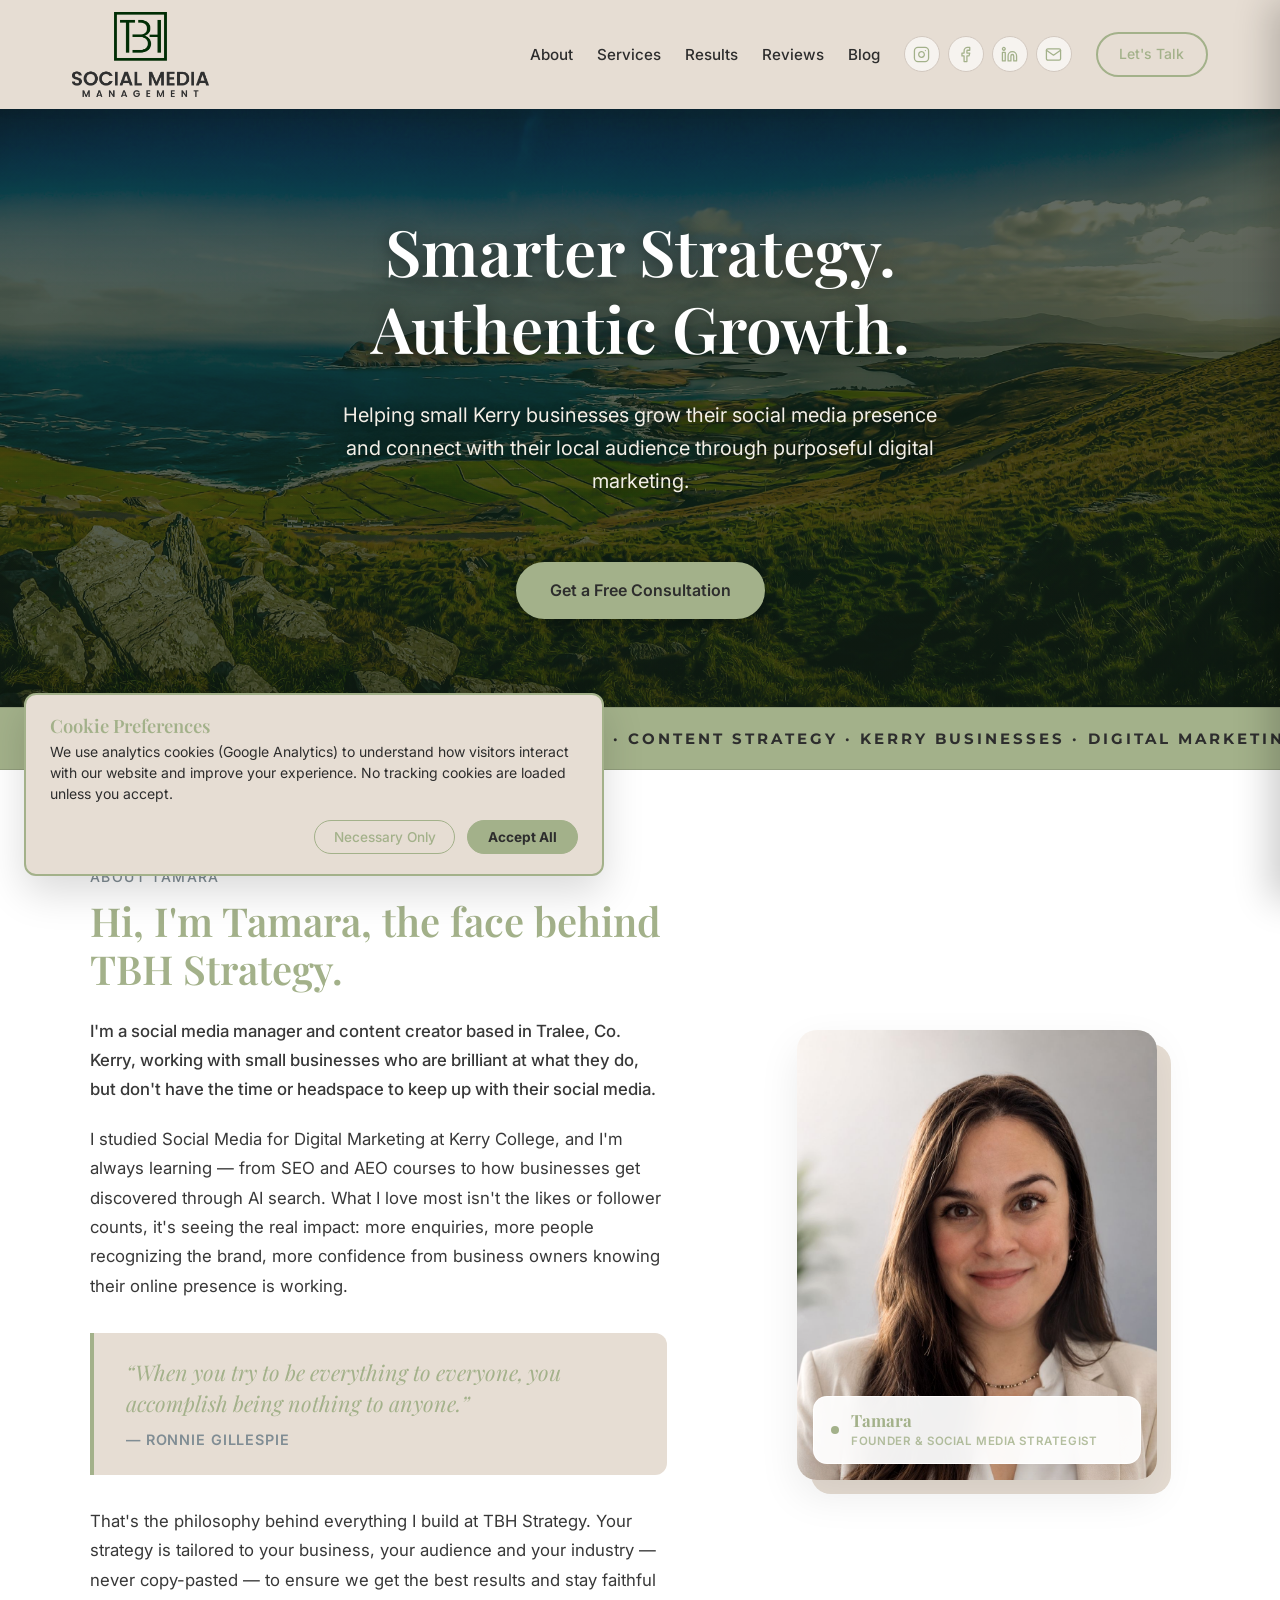
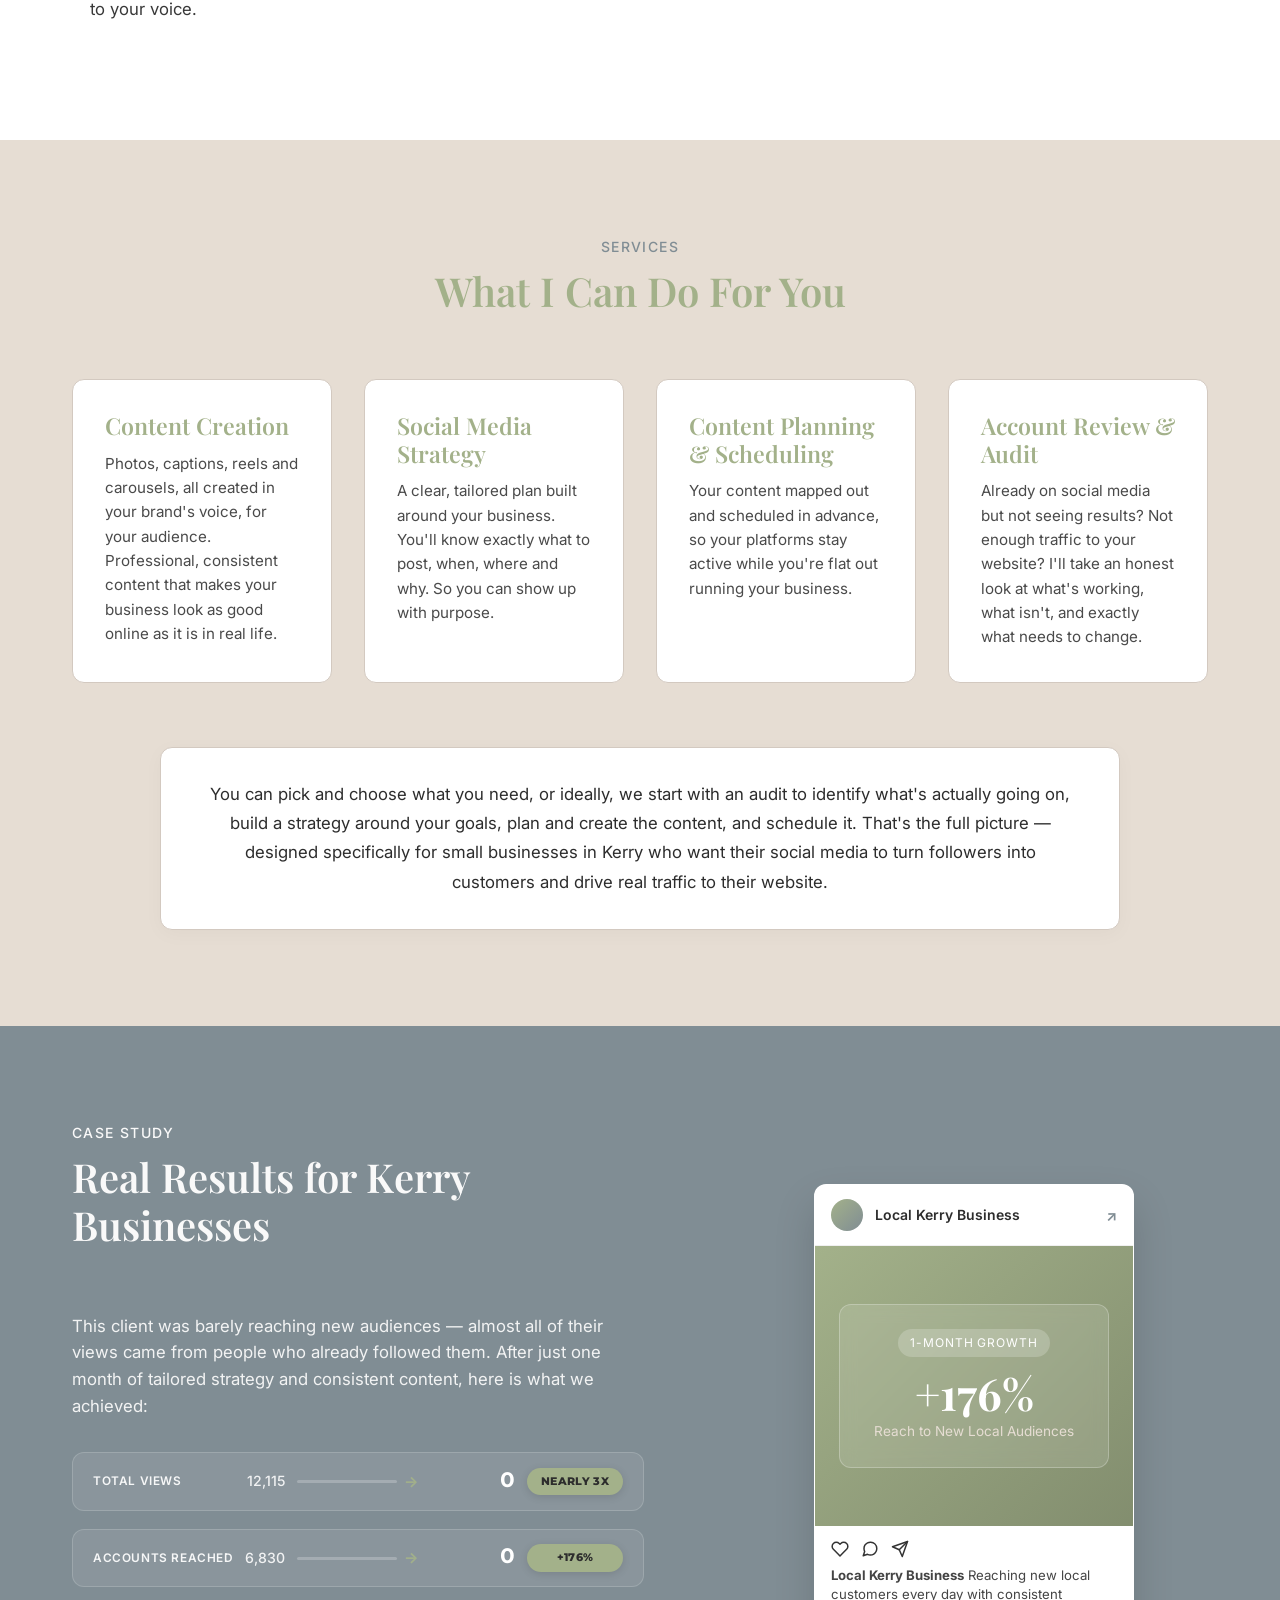
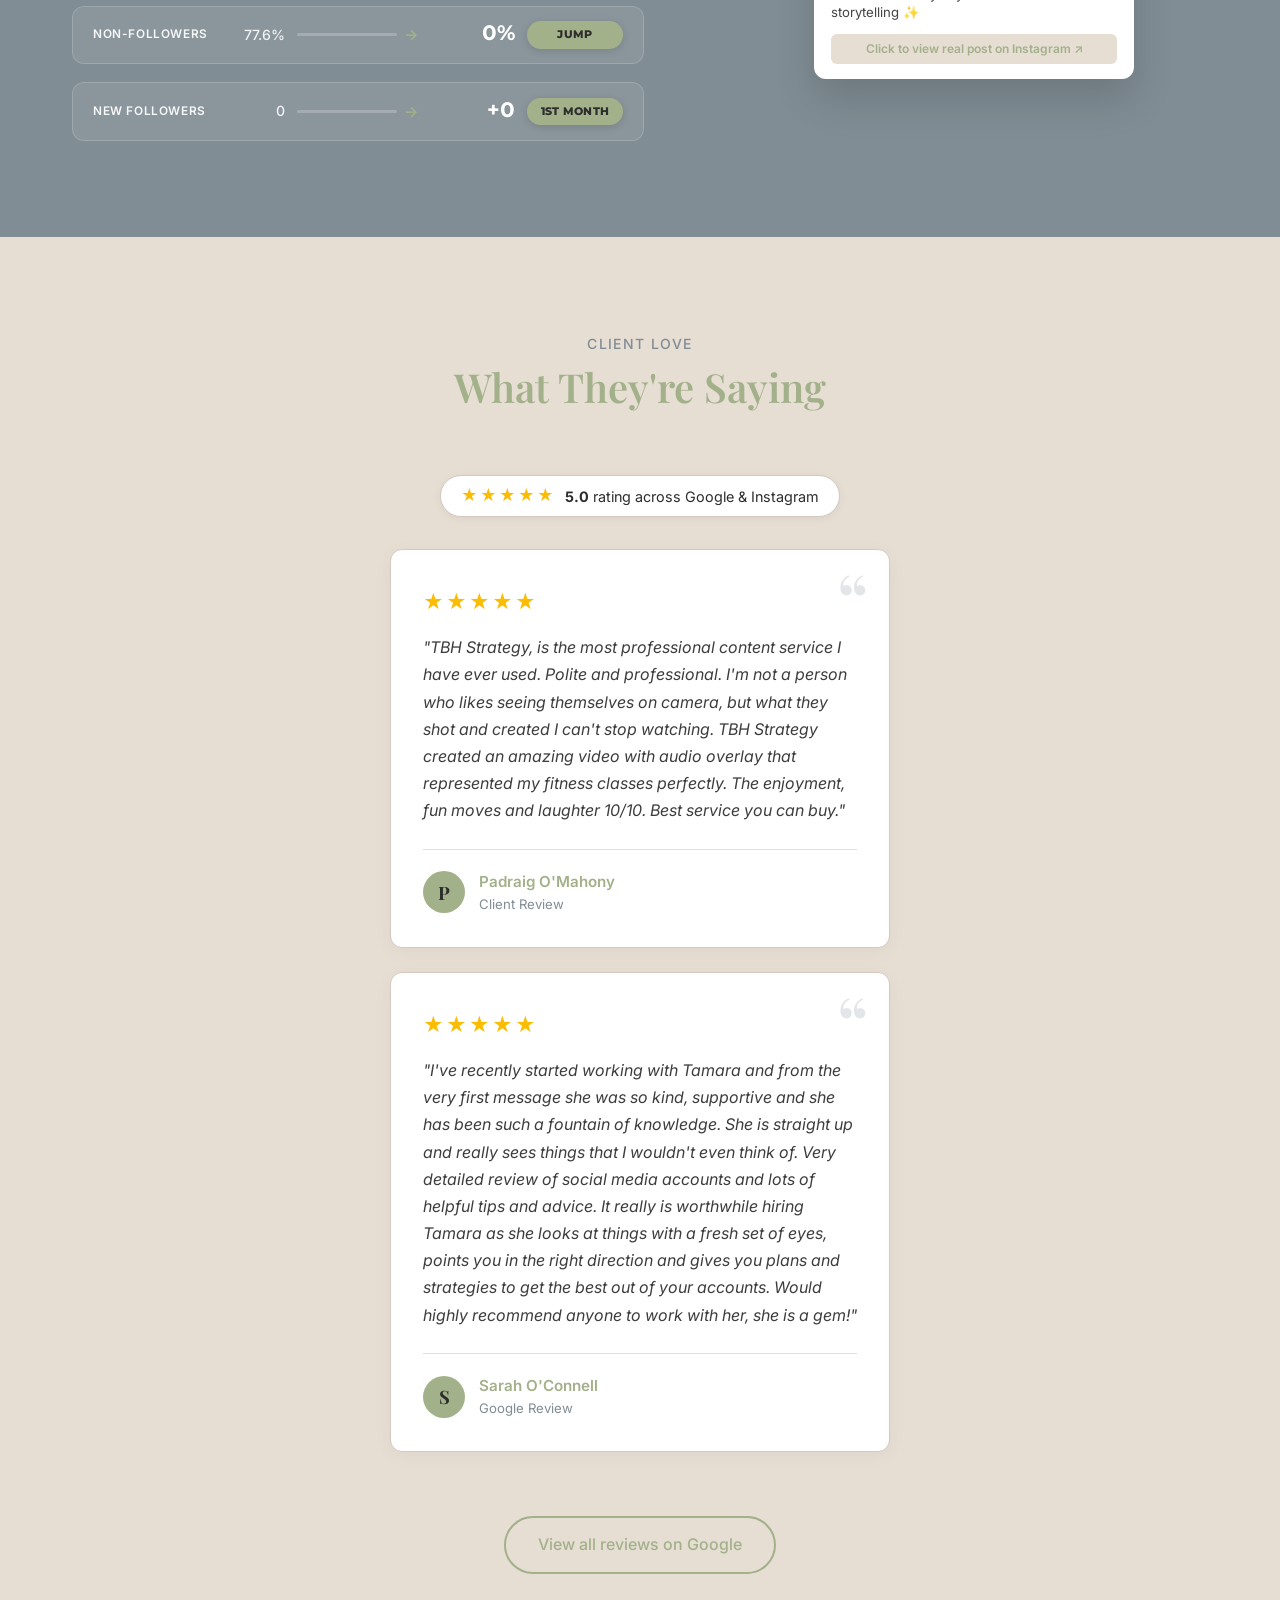
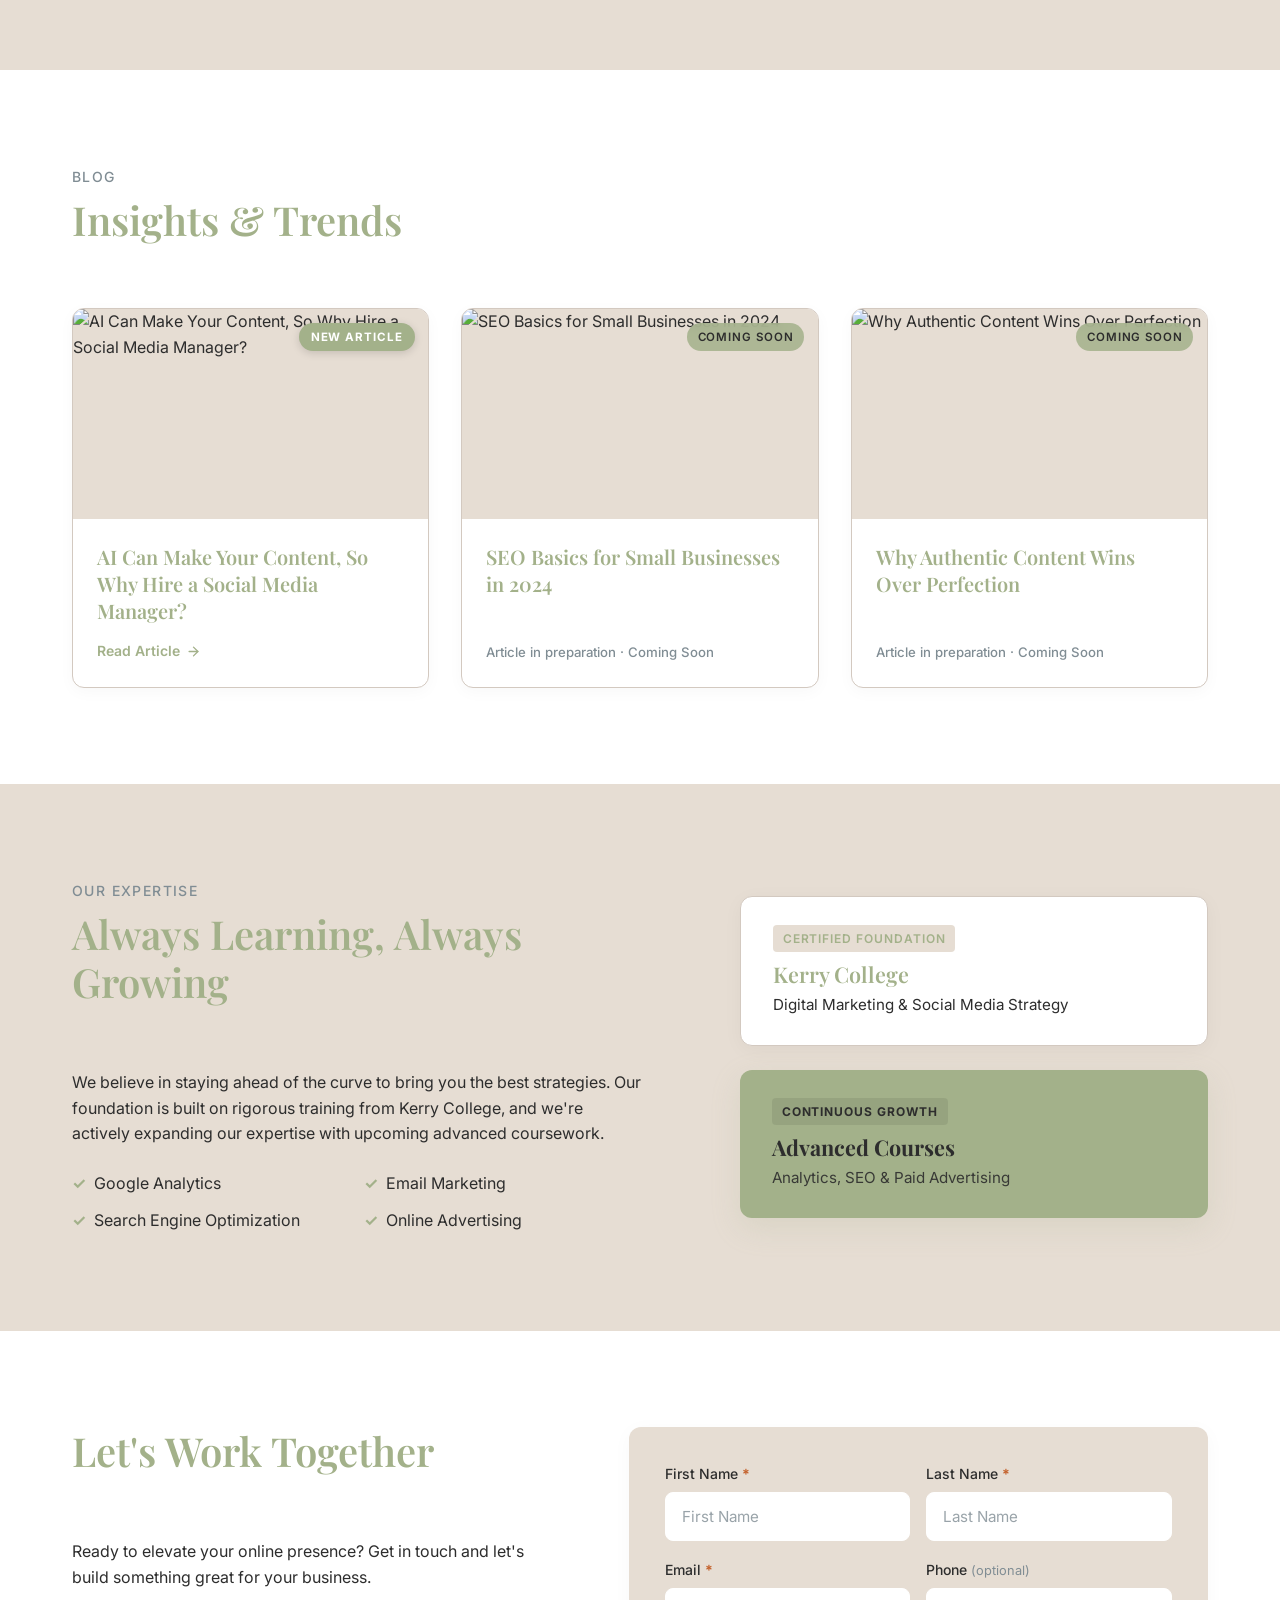
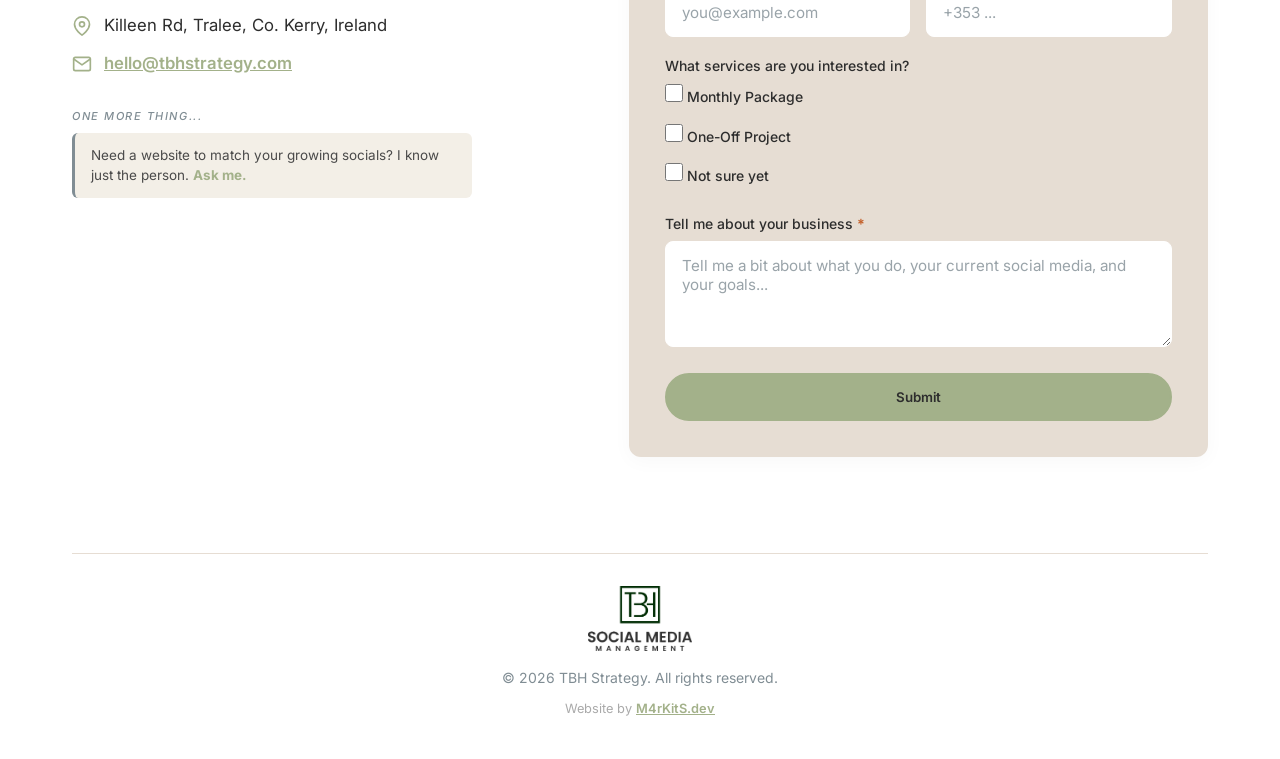
==== commit 5455067f: "feat: add first blog post, update hero background, and refine navigation - Create blog/ai-vs-social-" ====
--- a/index.html
+++ b/index.html
@@ -37,6 +37,7 @@
                         <li><a href="#services">Services</a></li>
                         <li><a href="#case-study">Results</a></li>
                         <li><a href="#reviews">Reviews</a></li>
+                        <li><a href="#blog">Blog</a></li>
                     </ul>
                 </nav>
                 <div class="header-social">
@@ -46,7 +47,7 @@
                     <a href="https://www.facebook.com/profile.php?id=61580753516884" target="_blank" rel="noopener noreferrer" class="header-social-link" aria-label="Facebook">
                         <svg width="17" height="17" viewBox="0 0 24 24" fill="none" stroke="currentColor" stroke-width="1.8" stroke-linecap="round" stroke-linejoin="round"><path d="M18 2h-3a5 5 0 0 0-5 5v3H7v4h3v8h4v-8h3l1-4h-4V7a1 1 0 0 1 1-1h3z"></path></svg>
                     </a>
-                    <a href="https://www.linkedin.com/in/tbh-strategy-082379401/" target="_blank" rel="noopener noreferrer" class="header-social-link" aria-label="LinkedIn">
+                    <a href="https://ie.linkedin.com/in/tamara-ballester-hernandez-bb85984a" target="_blank" rel="noopener noreferrer" class="header-social-link" aria-label="LinkedIn">
                         <svg width="17" height="17" viewBox="0 0 24 24" fill="none" stroke="currentColor" stroke-width="1.8" stroke-linecap="round" stroke-linejoin="round"><path d="M16 8a6 6 0 0 1 6 6v7h-4v-7a2 2 0 0 0-2-2 2 2 0 0 0-2 2v7h-4v-7a6 6 0 0 1 6-6z"></path><rect x="2" y="9" width="4" height="12"></rect><circle cx="4" cy="4" r="2"></circle></svg>
                     </a>
                     <a href="mailto:hello@tbhstrategy.com" class="header-social-link" aria-label="Email">
@@ -78,6 +79,7 @@
                 <li><a href="#services" class="mobile-nav-link">Services</a></li>
                 <li><a href="#case-study" class="mobile-nav-link">Results</a></li>
                 <li><a href="#reviews" class="mobile-nav-link">Reviews</a></li>
+                <li><a href="#blog" class="mobile-nav-link">Blog</a></li>
             </ul>
         </nav>
         <div class="mobile-nav-footer">
@@ -89,7 +91,7 @@
                 <a href="https://www.facebook.com/profile.php?id=61580753516884" target="_blank" rel="noopener noreferrer" class="mobile-social-icon" aria-label="Facebook">
                     <svg width="18" height="18" viewBox="0 0 24 24" fill="none" stroke="currentColor" stroke-width="1.8" stroke-linecap="round" stroke-linejoin="round"><path d="M18 2h-3a5 5 0 0 0-5 5v3H7v4h3v8h4v-8h3l1-4h-4V7a1 1 0 0 1 1-1h3z"></path></svg>
                 </a>
-                <a href="https://www.linkedin.com/in/tbh-strategy-082379401/" target="_blank" rel="noopener noreferrer" class="mobile-social-icon" aria-label="LinkedIn">
+                <a href="https://ie.linkedin.com/in/tamara-ballester-hernandez-bb85984a" target="_blank" rel="noopener noreferrer" class="mobile-social-icon" aria-label="LinkedIn">
                     <svg width="18" height="18" viewBox="0 0 24 24" fill="none" stroke="currentColor" stroke-width="1.8" stroke-linecap="round" stroke-linejoin="round"><path d="M16 8a6 6 0 0 1 6 6v7h-4v-7a2 2 0 0 0-2-2 2 2 0 0 0-2 2v7h-4v-7a6 6 0 0 1 6-6z"></path><rect x="2" y="9" width="4" height="12"></rect><circle cx="4" cy="4" r="2"></circle></svg>
                 </a>
                 <a href="mailto:hello@tbhstrategy.com" class="mobile-social-icon" aria-label="Email">
@@ -347,7 +349,7 @@
     </section>
 
     <!-- Blog Section -->
-    <section class="blog section-padding">
+    <section id="blog" class="blog section-padding">
         <div class="container">
             <div class="section-header">
                 <span class="section-label">Blog</span>
@@ -355,16 +357,16 @@
             </div>
             
             <div class="blog-grid">
-                <div class="blog-card">
+                <a href="blog/ai-vs-social-media-manager.html" class="blog-card blog-card-active" aria-label="Read article: AI Can Make Your Content, So Why Hire a Social Media Manager?">
                     <div class="blog-image-wrapper">
-                        <img src="https://images.unsplash.com/photo-1611162617213-7d7a39e9b1d7?auto=format&fit=crop&w=800&q=80" alt="Mastering Instagram Stories for Local Reach" class="blog-img" loading="lazy">
-                        <span class="coming-soon-badge">Coming Soon</span>
+                        <img src="https://images.unsplash.com/photo-1432888498266-38ffec3eaf0a?auto=format&fit=crop&w=800&q=80" alt="AI Can Make Your Content, So Why Hire a Social Media Manager?" class="blog-img" loading="lazy">
+                        <span class="blog-badge">New Article</span>
                     </div>
                     <div class="blog-content">
-                        <h3>Mastering Instagram Stories for Local Reach</h3>
-                        <span class="read-more-disabled">Article in preparation · Coming Soon</span>
-                    </div>
-                </div>
+                        <h3>AI Can Make Your Content, So Why Hire a Social Media Manager?</h3>
+                        <span class="read-more-link">Read Article <svg width="15" height="15" viewBox="0 0 24 24" fill="none" stroke="currentColor" stroke-width="2.2" stroke-linecap="round" stroke-linejoin="round" aria-hidden="true"><line x1="5" y1="12" x2="19" y2="12"></line><polyline points="12 5 19 12 12 19"></polyline></svg></span>
+                    </div>
+                </a>
                 <div class="blog-card">
                     <div class="blog-image-wrapper">
                         <img src="https://images.unsplash.com/photo-1460925895917-afdab827c52f?auto=format&fit=crop&w=800&q=80" alt="SEO Basics for Small Businesses in 2024" class="blog-img" loading="lazy">
--- a/style.css
+++ b/style.css
@@ -4,7 +4,8 @@
     /* Color Palette */
     --bg-primary: #FFFFFF;
     --bg-cream: #E6DDD3;
-    --color-dark-green: #1E3A1E;
+    --color-brand-primary: #a3b18a;
+    --color-dark-green: var(--color-brand-primary);
     --color-terracotta: #C4622D;
     --color-sage: #808D94;
     --text-main: #2D2D2D;
@@ -110,7 +111,7 @@
     font-weight: 600;
     line-height: 1.2;
     margin-bottom: var(--spacing-sm);
-    color: var(--color-dark-green);
+    color: var(--color-brand-primary);
 }
 
 .section-label {
@@ -145,25 +146,26 @@
 }
 
 .btn-primary {
-    background-color: var(--color-dark-green);
-    color: #fff;
-    border: 2px solid var(--color-dark-green);
+    background-color: var(--color-brand-primary);
+    color: var(--text-main);
+    border: 2px solid var(--color-brand-primary);
+    font-weight: 600;
 }
 
 .btn-primary:hover {
     background-color: transparent;
-    color: var(--color-dark-green);
+    color: var(--text-main);
 }
 
 .btn-outline {
     background-color: transparent;
-    color: var(--color-dark-green);
-    border: 2px solid var(--color-dark-green);
+    color: var(--color-brand-primary);
+    border: 2px solid var(--color-brand-primary);
 }
 
 .btn-outline:hover {
-    background-color: var(--color-dark-green);
-    color: #fff;
+    background-color: var(--color-brand-primary);
+    color: var(--text-main);
 }
 
 .btn-block {
@@ -249,18 +251,18 @@
     width: 36px;
     height: 36px;
     border-radius: 50%;
-    color: var(--color-dark-green);
+    color: var(--color-brand-primary);
     background: rgba(255, 255, 255, 0.65);
     border: 1px solid var(--border-color);
     transition: all 0.25s ease;
 }
 
 .header-social-link:hover {
-    color: #fff;
-    background: var(--color-dark-green);
-    border-color: var(--color-dark-green);
+    color: var(--text-main);
+    background: var(--color-brand-primary);
+    border-color: var(--color-brand-primary);
     transform: translateY(-2px);
-    box-shadow: 0 4px 10px rgba(30, 58, 30, 0.15);
+    box-shadow: 0 4px 10px color-mix(in srgb, var(--color-brand-primary) 20%, transparent);
 }
 
 .header-social-link svg {
@@ -293,14 +295,14 @@
 
 .mobile-menu-btn:hover {
     background: #fff;
-    border-color: var(--color-dark-green);
+    border-color: var(--color-brand-primary);
 }
 
 .hamburger-line {
     display: block;
     width: 20px;
     height: 2px;
-    background-color: var(--color-dark-green);
+    background-color: var(--color-brand-primary);
     border-radius: 2px;
     transition: transform 0.3s ease, opacity 0.3s ease;
 }
@@ -354,7 +356,7 @@
     justify-content: flex-start;
     gap: 1.25rem;
     box-shadow: -10px 0 35px rgba(0, 0, 0, 0.2);
-    border-left: 1px solid rgba(30, 58, 30, 0.1);
+    border-left: 1px solid color-mix(in srgb, var(--color-brand-primary) 20%, transparent);
     transform: translateX(100%);
     transition: transform 0.35s cubic-bezier(0.22, 1, 0.36, 1);
     padding: 1.5rem 1.4rem 2.5rem;
@@ -371,7 +373,7 @@
     align-items: center;
     justify-content: space-between;
     padding-bottom: 1rem;
-    border-bottom: 1px solid rgba(30, 58, 30, 0.12);
+    border-bottom: 1px solid color-mix(in srgb, var(--color-brand-primary) 20%, transparent);
     flex-shrink: 0;
 }
 
@@ -394,7 +396,7 @@
     border-radius: 50%;
     border: 1px solid var(--border-color);
     background: #fff;
-    color: var(--color-dark-green);
+    color: var(--color-brand-primary);
     font-size: 1.15rem;
     display: flex;
     align-items: center;
@@ -405,8 +407,8 @@
 }
 
 .mobile-nav-close:hover {
-    background: var(--color-dark-green);
-    color: #fff;
+    background: var(--color-brand-primary);
+    color: var(--text-main);
 }
 
 .mobile-nav-links {
@@ -427,11 +429,11 @@
     font-family: var(--font-heading);
     font-size: 1.35rem;
     font-weight: 600;
-    color: var(--color-dark-green);
+    color: var(--color-brand-primary);
     text-decoration: none;
     display: block;
     padding: 0.35rem 0;
-    border-bottom: 1px solid rgba(30, 58, 30, 0.08);
+    border-bottom: 1px solid color-mix(in srgb, var(--color-brand-primary) 15%, transparent);
     transition: color 0.2s ease, transform 0.2s ease;
 }
 
@@ -445,7 +447,7 @@
     flex-direction: column;
     gap: 1.15rem;
     padding-top: 1.15rem;
-    border-top: 1px solid rgba(30, 58, 30, 0.12);
+    border-top: 1px solid color-mix(in srgb, var(--color-brand-primary) 20%, transparent);
     margin-top: 0.25rem;
     flex-shrink: 0;
 }
@@ -455,8 +457,8 @@
     text-align: center;
     padding: 0.8rem;
     font-size: 0.95rem;
-    background-color: var(--color-dark-green);
-    color: #fff;
+    background-color: var(--color-brand-primary);
+    color: var(--text-main);
     border-radius: 30px;
     font-weight: 600;
     text-decoration: none;
@@ -464,7 +466,7 @@
 }
 
 .mobile-nav-cta:hover, .mobile-nav-cta:active {
-    background-color: #142814;
+    background-color: color-mix(in srgb, var(--color-brand-primary) 80%, black);
 }
 
 .mobile-nav-social {
@@ -483,51 +485,75 @@
     border-radius: 50%;
     background: #fff;
     border: 1px solid var(--border-color);
-    color: var(--color-dark-green);
+    color: var(--color-brand-primary);
     text-decoration: none;
     transition: all 0.2s ease;
 }
 
 .mobile-social-icon:hover, .mobile-social-icon:active {
-    background: var(--color-dark-green);
-    color: #fff;
-    border-color: var(--color-dark-green);
+    background: var(--color-brand-primary);
+    color: var(--text-main);
+    border-color: var(--color-brand-primary);
 }
 
 /* Hero Section */
 .hero {
-    padding: 6rem 0 5rem;
+    position: relative;
+    padding: 6.5rem 0 5.5rem;
     text-align: center;
+    background: linear-gradient(rgba(16, 26, 16, 0.64), rgba(16, 26, 16, 0.74)), url('assets/hero-bg-kerry.jpg') center / cover no-repeat;
 }
 
 .hero-content {
     max-width: 800px;
     margin: 0 auto;
+    position: relative;
+    z-index: 2;
 }
 
 .hero-title {
     font-size: 4rem;
     margin-bottom: var(--spacing-md);
+    color: #FFFFFF;
+    text-shadow: 0 2px 16px rgba(0, 0, 0, 0.45);
 }
 
 .hero-subtitle {
     font-size: 1.25rem;
-    color: var(--text-main);
+    color: #F3EFE7;
     margin-bottom: var(--spacing-lg);
     max-width: 600px;
     margin-left: auto;
     margin-right: auto;
+    text-shadow: 0 1px 8px rgba(0, 0, 0, 0.5);
+    line-height: 1.65;
+}
+
+.hero .btn-primary {
+    background-color: var(--color-brand-primary);
+    color: var(--text-main);
+    border: 2px solid var(--color-brand-primary);
+    font-weight: 600;
+    box-shadow: 0 4px 16px rgba(0, 0, 0, 0.3);
+}
+
+.hero .btn-primary:hover {
+    background-color: color-mix(in srgb, var(--color-brand-primary) 85%, #FFFFFF);
+    border-color: color-mix(in srgb, var(--color-brand-primary) 85%, #FFFFFF);
+    color: var(--text-main);
+    box-shadow: 0 6px 22px rgba(0, 0, 0, 0.4);
 }
 
 /* Marquee Strip */
 .marquee-strip {
-    background-color: var(--color-dark-green);
-    color: var(--bg-cream);
+    background-color: var(--color-brand-primary);
+    color: var(--text-main);
+    font-weight: 600;
     overflow: hidden;
     padding: 1.15rem 0;
     user-select: none;
-    border-top: 1px solid rgba(230, 221, 211, 0.2);
-    border-bottom: 1px solid rgba(230, 221, 211, 0.2);
+    border-top: 1px solid color-mix(in srgb, var(--text-main) 15%, transparent);
+    border-bottom: 1px solid color-mix(in srgb, var(--text-main) 15%, transparent);
 }
 
 .marquee-content {
@@ -592,7 +618,7 @@
 .about-lead {
     font-size: 1.2rem;
     font-weight: 500;
-    color: var(--color-dark-green);
+    color: var(--color-brand-primary);
     line-height: 1.65;
     margin-bottom: 1.25rem;
 }
@@ -608,7 +634,7 @@
     margin: 2rem 0;
     padding: 1.5rem 2rem;
     background: var(--bg-cream);
-    border-left: 4px solid var(--color-dark-green);
+    border-left: 4px solid var(--color-brand-primary);
     border-radius: 0 var(--border-radius) var(--border-radius) 0;
 }
 
@@ -616,7 +642,7 @@
     font-family: var(--font-heading);
     font-size: 1.35rem;
     font-style: italic;
-    color: var(--color-dark-green);
+    color: var(--color-brand-primary);
     line-height: 1.45;
     margin-bottom: 0.5rem;
 }
@@ -704,7 +730,7 @@
     width: 8px;
     height: 8px;
     border-radius: 50%;
-    background: var(--color-dark-green);
+    background: var(--color-brand-primary);
     flex-shrink: 0;
 }
 
@@ -715,7 +741,7 @@
 
 .badge-text strong {
     font-family: var(--font-heading);
-    color: var(--color-dark-green);
+    color: var(--color-brand-primary);
     font-size: 1.05rem;
     font-weight: 700;
     line-height: 1.2;
@@ -724,7 +750,7 @@
 .badge-text span {
     font-family: var(--font-body);
     font-size: 0.72rem;
-    color: var(--color-dark-green);
+    color: var(--color-brand-primary);
     opacity: 0.82;
     text-transform: uppercase;
     letter-spacing: 0.05em;
@@ -882,13 +908,13 @@
     display: block;
     height: 100%;
     width: 0%;
-    background: var(--color-dark-green);
+    background: var(--color-brand-primary);
     border-radius: 3px;
     transition: width 1.3s cubic-bezier(0.22, 1, 0.36, 1);
 }
 
 .stat-row-arrow {
-    color: var(--color-dark-green);
+    color: var(--color-brand-primary);
     font-size: 0.95rem;
     font-weight: 700;
     opacity: 0.95;
@@ -918,11 +944,11 @@
 .stat-row-badge {
     font-family: var(--font-accent);
     font-size: 0.68rem;
-    font-weight: 700;
+    font-weight: 800;
     text-transform: uppercase;
     letter-spacing: 0.03em;
-    background: var(--color-dark-green);
-    color: var(--bg-cream);
+    background: var(--color-brand-primary);
+    color: var(--text-main);
     padding: 0.32rem 0.45rem;
     border-radius: 50px;
     min-width: 96px;
@@ -956,7 +982,7 @@
 }
 
 .instagram-mockup-link:hover .ig-click-cta {
-    background: var(--color-dark-green);
+    background: var(--color-brand-primary);
     color: #fff;
 }
 
@@ -982,7 +1008,7 @@
     width: 32px;
     height: 32px;
     border-radius: 50%;
-    background: linear-gradient(135deg, var(--color-dark-green), var(--color-sage));
+    background: linear-gradient(135deg, var(--color-brand-primary), var(--color-sage));
 }
 
 .ig-name {
@@ -1000,7 +1026,7 @@
 
 .ig-image-placeholder {
     height: 280px;
-    background: linear-gradient(135deg, var(--color-dark-green) 0%, #2A4E2A 100%);
+    background: linear-gradient(135deg, var(--color-brand-primary) 0%, color-mix(in srgb, var(--color-brand-primary) 80%, black) 100%);
     display: flex;
     align-items: center;
     justify-content: center;
@@ -1077,7 +1103,7 @@
     text-align: center;
     padding: 0.35rem 0.6rem;
     background: var(--bg-cream);
-    color: var(--color-dark-green);
+    color: var(--color-brand-primary);
     border-radius: 6px;
     transition: all 0.2s ease;
 }
@@ -1191,8 +1217,8 @@
     width: 42px;
     height: 42px;
     border-radius: 50%;
-    background: var(--color-dark-green);
-    color: #fff;
+    background: var(--color-brand-primary);
+    color: var(--text-main);
     font-family: var(--font-heading);
     font-weight: 700;
     font-size: 1.15rem;
@@ -1209,7 +1235,7 @@
 
 .author-name {
     font-weight: 600;
-    color: var(--color-dark-green);
+    color: var(--color-brand-primary);
     font-size: 0.95rem;
 }
 
@@ -1268,9 +1294,9 @@
     position: absolute;
     top: 0.85rem;
     right: 0.85rem;
-    background: rgba(30, 58, 30, 0.85);
+    background: color-mix(in srgb, var(--color-brand-primary) 85%, transparent);
     backdrop-filter: blur(4px);
-    color: #fff;
+    color: var(--text-main);
     font-size: 0.72rem;
     font-weight: 600;
     text-transform: uppercase;
@@ -1299,6 +1325,48 @@
     font-size: 0.825rem;
 }
 
+/* Active Blog Card Link & Badge */
+a.blog-card {
+    text-decoration: none;
+    color: inherit;
+    cursor: pointer;
+}
+
+.blog-card-active:hover {
+    transform: translateY(-6px);
+    box-shadow: 0 14px 28px rgba(0,0,0,0.08);
+}
+
+.blog-badge {
+    position: absolute;
+    top: 0.85rem;
+    right: 0.85rem;
+    background: var(--color-brand-primary);
+    color: #FFFFFF;
+    font-size: 0.72rem;
+    font-weight: 700;
+    text-transform: uppercase;
+    letter-spacing: 0.08em;
+    padding: 0.32rem 0.75rem;
+    border-radius: 20px;
+    box-shadow: 0 2px 8px rgba(0,0,0,0.15);
+}
+
+.read-more-link {
+    display: inline-flex;
+    align-items: center;
+    gap: 0.4rem;
+    font-weight: 600;
+    color: var(--color-brand-primary);
+    font-size: 0.875rem;
+    transition: color 0.25s ease, gap 0.25s ease;
+}
+
+.blog-card:hover .read-more-link {
+    color: var(--text-main);
+    gap: 0.65rem;
+}
+
 /* Credentials */
 .credentials-inner {
     display: flex;
@@ -1325,7 +1393,7 @@
 
 .skills-list li::before {
     content: "✓";
-    color: var(--color-dark-green);
+    color: var(--color-brand-primary);
     font-weight: bold;
 }
 
@@ -1368,7 +1436,7 @@
 }
 
 .card-light h4 {
-    color: var(--color-dark-green);
+    color: var(--color-brand-primary);
 }
 
 .card-light p {
@@ -1376,17 +1444,19 @@
 }
 
 .card-dark {
-    background: var(--color-dark-green);
-    color: var(--text-light);
-    box-shadow: 0 10px 30px rgba(30, 58, 30, 0.15);
+    background: var(--color-brand-primary);
+    color: var(--text-main);
+    box-shadow: 0 10px 30px color-mix(in srgb, var(--color-brand-primary) 20%, transparent);
 }
 
 .card-dark h4 {
-    color: #FFFFFF;
+    color: var(--text-main);
+    font-weight: 700;
 }
 
 .card-dark p {
-    color: var(--bg-cream);
+    color: var(--text-main);
+    opacity: 0.9;
 }
 
 .card-tag {
@@ -1397,7 +1467,7 @@
     letter-spacing: 0.08em;
     font-weight: 600;
     background: var(--bg-cream);
-    color: var(--color-dark-green);
+    color: var(--color-brand-primary);
     padding: 0.25rem 0.6rem;
     border-radius: 4px;
     margin-bottom: 0.6rem;
@@ -1409,9 +1479,9 @@
     font-size: 0.75rem;
     text-transform: uppercase;
     letter-spacing: 0.08em;
-    font-weight: 600;
-    background: rgba(255, 255, 255, 0.18);
-    color: #fff;
+    font-weight: 700;
+    background: rgba(0, 0, 0, 0.08);
+    color: var(--text-main);
     padding: 0.25rem 0.6rem;
     border-radius: 4px;
     margin-bottom: 0.6rem;
@@ -1453,12 +1523,12 @@
 
 .contact-item svg {
     flex-shrink: 0;
-    color: var(--color-dark-green);
+    color: var(--color-brand-primary);
 }
 
 a.contact-item {
     font-weight: 600;
-    color: var(--color-dark-green);
+    color: var(--color-brand-primary);
     text-decoration: underline;
     transition: opacity 0.2s ease;
 }
@@ -1502,7 +1572,7 @@
 
 .contact-note-box strong {
     font-weight: 700;
-    color: var(--color-dark-green);
+    color: var(--color-brand-primary);
 }
 
 .contact-form-wrapper {
@@ -1547,7 +1617,7 @@
     font-size: 0.9rem;
     font-weight: 600;
     margin-bottom: 0.6rem;
-    color: var(--color-dark-green);
+    color: var(--color-brand-primary);
 }
 
 .checkbox-group {
@@ -1570,7 +1640,7 @@
 .checkbox-label input[type="checkbox"] {
     width: 18px;
     height: 18px;
-    accent-color: var(--color-dark-green);
+    accent-color: var(--color-brand-primary);
     cursor: pointer;
     margin: 0;
     background-color: #FFFFFF;
@@ -1602,8 +1672,8 @@
     outline: none;
     background-color: #FFFFFF;
     color: var(--text-main);
-    border-color: var(--color-dark-green);
-    box-shadow: 0 0 0 3px rgba(30, 58, 30, 0.12);
+    border-color: var(--color-brand-primary);
+    box-shadow: 0 0 0 3px color-mix(in srgb, var(--color-brand-primary) 20%, transparent);
 }
 
 .footer-bottom {
@@ -1632,7 +1702,7 @@
 }
 
 .footer-credit a {
-    color: var(--color-dark-green);
+    color: var(--color-brand-primary);
     text-decoration: underline;
     font-weight: 600;
     transition: opacity 0.2s ease;
@@ -1650,7 +1720,7 @@
     right: 24px;
     max-width: 580px;
     background: var(--bg-cream);
-    border: 2px solid var(--color-dark-green);
+    border: 2px solid var(--color-brand-primary);
     border-radius: var(--border-radius);
     padding: 1.25rem 1.5rem;
     box-shadow: 0 16px 40px rgba(0, 0, 0, 0.15);
@@ -1678,7 +1748,7 @@
 .cookie-banner-title {
     font-family: var(--font-heading);
     font-size: 1.15rem;
-    color: var(--color-dark-green);
+    color: var(--color-brand-primary);
     margin-bottom: 0.25rem;
 }
 
@@ -1700,32 +1770,32 @@
     font-size: 0.85rem;
     border-radius: 20px;
     background: transparent;
-    color: var(--color-dark-green);
-    border: 1px solid var(--color-dark-green);
+    color: var(--color-brand-primary);
+    border: 1px solid var(--color-brand-primary);
     font-weight: 500;
     cursor: pointer;
     transition: all 0.2s ease;
 }
 
 .btn-cookie-reject:hover {
-    background: rgba(30, 58, 30, 0.08);
+    background: color-mix(in srgb, var(--color-brand-primary) 10%, transparent);
 }
 
 .btn-cookie-accept {
     padding: 0.5rem 1.25rem;
     font-size: 0.85rem;
     border-radius: 20px;
-    background: var(--color-dark-green);
-    color: #fff;
-    border: 1px solid var(--color-dark-green);
-    font-weight: 600;
+    background: var(--color-brand-primary);
+    color: var(--text-main);
+    border: 1px solid var(--color-brand-primary);
+    font-weight: 700;
     cursor: pointer;
     transition: all 0.2s ease;
 }
 
 .btn-cookie-accept:hover {
-    background: #142814;
-    border-color: #142814;
+    background: color-mix(in srgb, var(--color-brand-primary) 80%, black);
+    border-color: color-mix(in srgb, var(--color-brand-primary) 80%, black);
 }
 
 /* Responsive */
@@ -1957,3 +2027,324 @@
         height: 15px;
     }
 }
+
+/* ==========================================================================
+   Blog Article Page Styles
+   ========================================================================== */
+.article-page {
+    background-color: var(--bg-primary);
+    padding: 3rem 0 var(--spacing-xl) 0;
+}
+
+.article-breadcrumb {
+    margin-bottom: 2rem;
+}
+
+.back-link {
+    display: inline-flex;
+    align-items: center;
+    gap: 0.5rem;
+    font-size: 0.9rem;
+    font-weight: 500;
+    color: var(--color-sage);
+    transition: color 0.2s ease, transform 0.2s ease;
+}
+
+.back-link:hover {
+    color: var(--color-brand-primary);
+    transform: translateX(-3px);
+}
+
+.article-header {
+    max-width: 820px;
+    margin: 0 auto 3rem auto;
+    text-align: center;
+}
+
+.article-category {
+    display: inline-block;
+    font-size: 0.8rem;
+    text-transform: uppercase;
+    letter-spacing: 0.12em;
+    font-weight: 600;
+    color: var(--color-sage);
+    margin-bottom: 1.25rem;
+    padding: 0.4rem 1rem;
+    background: var(--bg-cream);
+    border-radius: 20px;
+}
+
+.article-title {
+    font-family: var(--font-heading);
+    font-size: 2.75rem;
+    line-height: 1.2;
+    color: var(--color-brand-primary);
+    margin-bottom: 1.5rem;
+    font-weight: 700;
+}
+
+.article-meta {
+    display: flex;
+    align-items: center;
+    justify-content: center;
+    gap: 1.75rem;
+    font-size: 0.925rem;
+    color: var(--color-sage);
+    flex-wrap: wrap;
+}
+
+.article-meta-item {
+    display: inline-flex;
+    align-items: center;
+    gap: 0.45rem;
+}
+
+.article-meta-author {
+    font-weight: 600;
+    color: var(--text-main);
+}
+
+.article-featured-image {
+    max-width: 920px;
+    margin: 0 auto 3.5rem auto;
+    border-radius: var(--border-radius);
+    overflow: hidden;
+    box-shadow: 0 16px 36px rgba(0, 0, 0, 0.06);
+    border: 1px solid var(--border-color);
+}
+
+.article-img {
+    width: 100%;
+    height: auto;
+    max-height: 480px;
+    object-fit: cover;
+    display: block;
+}
+
+.article-body {
+    max-width: 740px;
+    margin: 0 auto;
+    font-size: 1.125rem;
+    line-height: 1.85;
+    color: #333333;
+}
+
+.article-body p {
+    margin-bottom: 1.65rem;
+}
+
+.article-lead {
+    font-size: 1.28rem;
+    line-height: 1.7;
+    color: var(--text-main);
+    font-weight: 500;
+    margin-bottom: 2rem;
+}
+
+.article-body h2 {
+    font-family: var(--font-heading);
+    font-size: 2rem;
+    line-height: 1.25;
+    color: var(--color-brand-primary);
+    margin-top: 3.5rem;
+    margin-bottom: 1.5rem;
+    padding-top: 1.75rem;
+    border-top: 1px solid #ECE6DF;
+}
+
+.article-quote {
+    margin: 2.25rem 0;
+    padding: 1.75rem 2rem;
+    background: var(--bg-cream);
+    border-left: 4px solid var(--color-brand-primary);
+    border-radius: 0 var(--border-radius) var(--border-radius) 0;
+    font-family: var(--font-heading);
+    font-style: italic;
+    font-size: 1.28rem;
+    line-height: 1.6;
+    color: var(--text-main);
+}
+
+.article-quote p {
+    margin: 0;
+}
+
+.article-skills-grid {
+    display: grid;
+    grid-template-columns: repeat(2, 1fr);
+    gap: 1rem;
+    margin: 1.75rem 0 2.25rem 0;
+    padding: 0;
+    list-style: none;
+}
+
+.article-skill-item {
+    display: flex;
+    align-items: center;
+    gap: 0.85rem;
+    padding: 1rem 1.25rem;
+    background: #FFFFFF;
+    border: 1px solid var(--border-color);
+    border-radius: 10px;
+    box-shadow: 0 2px 8px rgba(0, 0, 0, 0.03);
+    font-weight: 600;
+    font-size: 1.05rem;
+    color: var(--text-main);
+    transition: transform 0.2s ease, border-color 0.2s ease;
+}
+
+.article-skill-item:hover {
+    transform: translateY(-2px);
+    border-color: var(--color-brand-primary);
+}
+
+.article-skill-icon {
+    display: inline-flex;
+    align-items: center;
+    justify-content: center;
+    width: 28px;
+    height: 28px;
+    border-radius: 50%;
+    background: color-mix(in srgb, var(--color-brand-primary) 18%, transparent);
+    color: var(--color-brand-primary);
+    flex-shrink: 0;
+}
+
+.article-callout-card {
+    margin: 2.25rem 0;
+    padding: 1.5rem 1.75rem;
+    background: #FAF8F5;
+    border: 1px solid var(--border-color);
+    border-left: 4px solid var(--color-brand-primary);
+    border-radius: 0 var(--border-radius) var(--border-radius) 0;
+    font-weight: 500;
+    font-size: 1.15rem;
+    color: var(--text-main);
+}
+
+.article-callout-card p {
+    margin: 0;
+}
+
+.article-cta-box {
+    margin: 3.5rem 0 3rem 0;
+    padding: 2.5rem;
+    background: linear-gradient(135deg, var(--bg-cream) 0%, #EDE6DF 100%);
+    border: 1px solid var(--border-color);
+    border-radius: var(--border-radius);
+    display: flex;
+    align-items: center;
+    justify-content: space-between;
+    gap: 2rem;
+    box-shadow: 0 8px 24px rgba(0, 0, 0, 0.04);
+}
+
+.article-cta-content h3 {
+    font-family: var(--font-heading);
+    font-size: 1.6rem;
+    margin-bottom: 0.5rem;
+    color: var(--color-brand-primary);
+}
+
+.article-cta-content p {
+    margin: 0;
+    font-size: 1.05rem;
+    color: var(--text-main);
+    line-height: 1.6;
+}
+
+.article-cta-text {
+    margin: 0;
+    font-size: 1.15rem;
+    font-weight: 500;
+    color: var(--text-main);
+    line-height: 1.6;
+}
+
+.article-cta-box .btn {
+    flex-shrink: 0;
+    white-space: nowrap;
+}
+
+.footer-inner-blog {
+    justify-content: center;
+    max-width: 680px;
+    margin: 0 auto var(--spacing-xl) auto;
+}
+
+.footer-contact-actions {
+    margin-top: 1.75rem;
+}
+
+.article-author-card {
+    margin: 3.5rem auto 0 auto;
+    max-width: 740px;
+    padding: 2rem;
+    background: #FFFFFF;
+    border: 1px solid var(--border-color);
+    border-radius: var(--border-radius);
+    display: flex;
+    align-items: center;
+    gap: 1.75rem;
+    box-shadow: 0 4px 16px rgba(0,0,0,0.03);
+}
+
+.article-author-avatar {
+    width: 80px;
+    height: 80px;
+    border-radius: 50%;
+    object-fit: cover;
+    flex-shrink: 0;
+    border: 2px solid var(--color-brand-primary);
+}
+
+.article-author-info h4 {
+    font-family: var(--font-heading);
+    font-size: 1.25rem;
+    margin-bottom: 0.25rem;
+    color: var(--text-main);
+}
+
+.article-author-title {
+    font-size: 0.85rem;
+    color: var(--color-sage);
+    font-weight: 500;
+    display: block;
+    margin-bottom: 0.5rem;
+}
+
+.article-author-bio {
+    font-size: 0.95rem;
+    color: #555555;
+    line-height: 1.5;
+    margin: 0;
+}
+
+@media (max-width: 768px) {
+    .article-title {
+        font-size: 2.15rem;
+    }
+
+    .article-skills-grid {
+        grid-template-columns: 1fr;
+    }
+
+    .article-cta-box {
+        flex-direction: column;
+        align-items: flex-start;
+        padding: 1.75rem;
+    }
+
+    .article-cta-box .btn {
+        width: 100%;
+        text-align: center;
+    }
+
+    .article-author-card {
+        flex-direction: column;
+        text-align: center;
+        gap: 1rem;
+        padding: 1.5rem;
+    }
+}
+
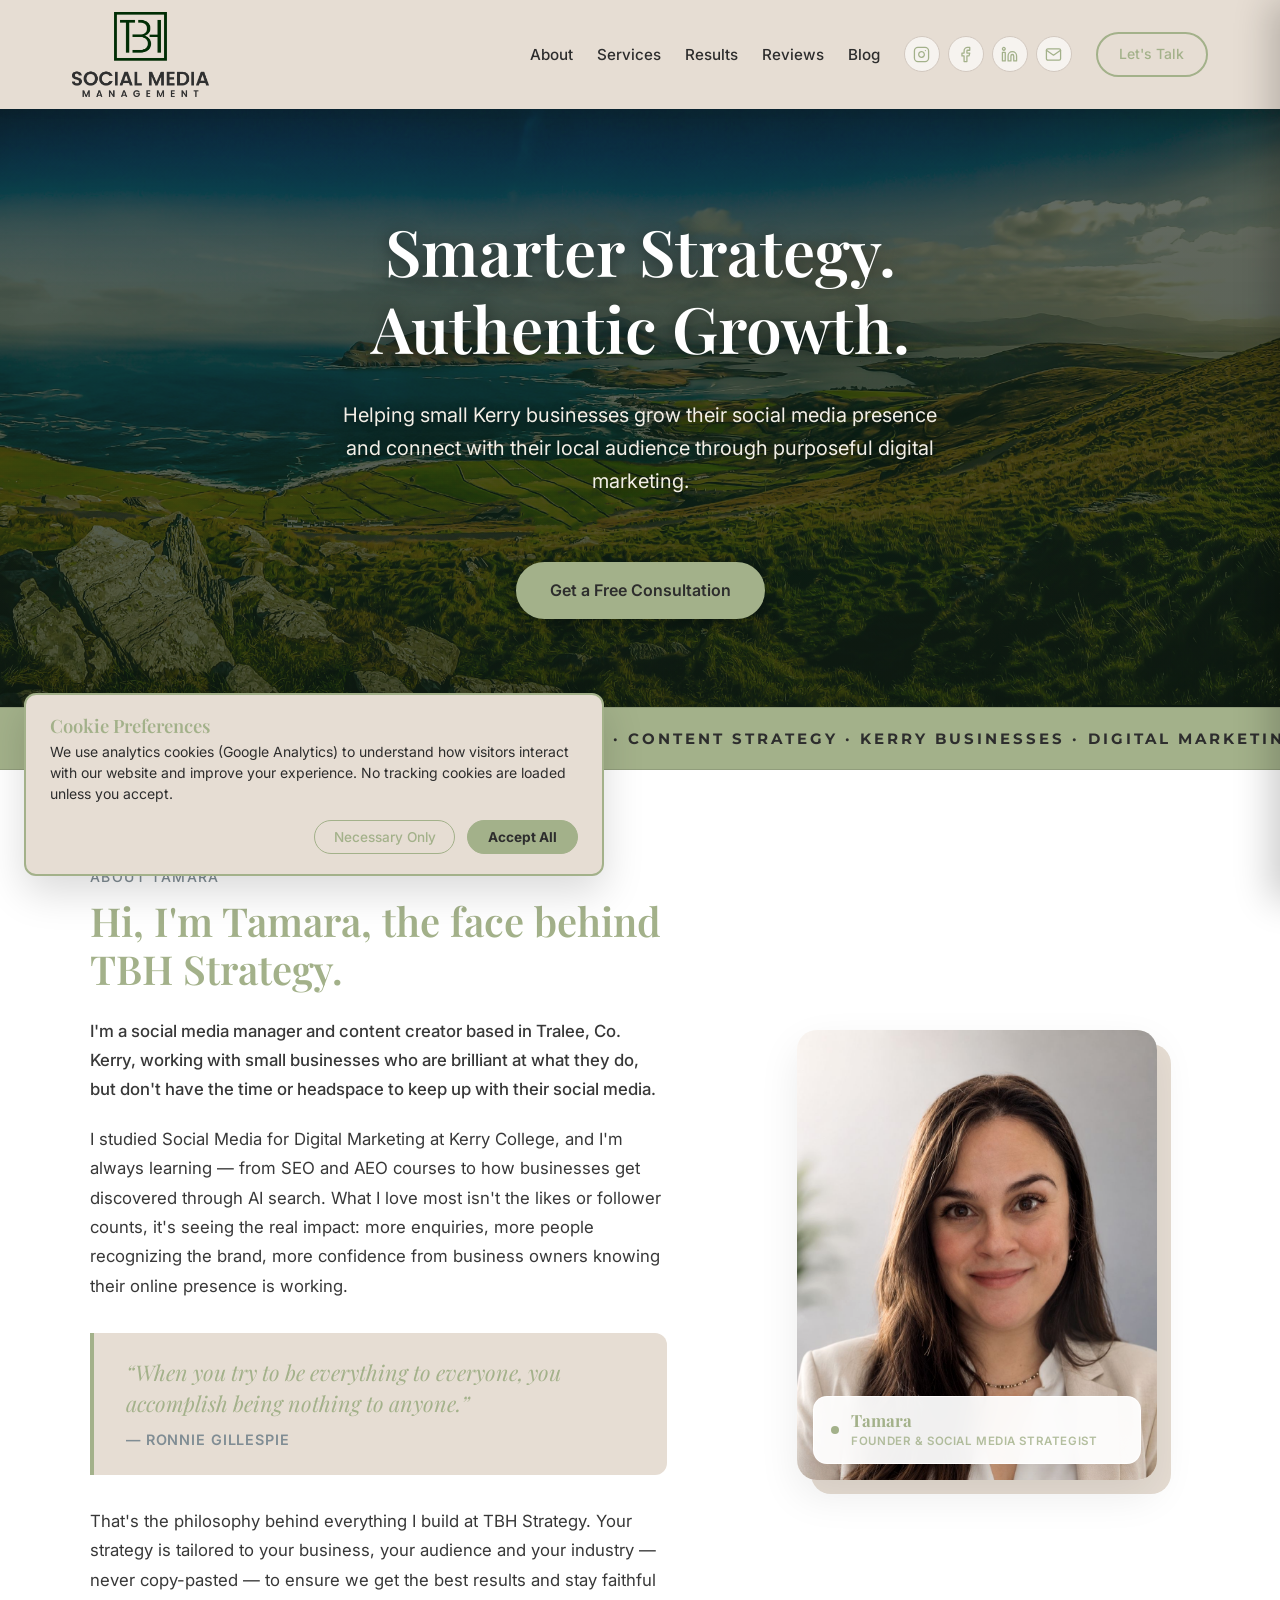
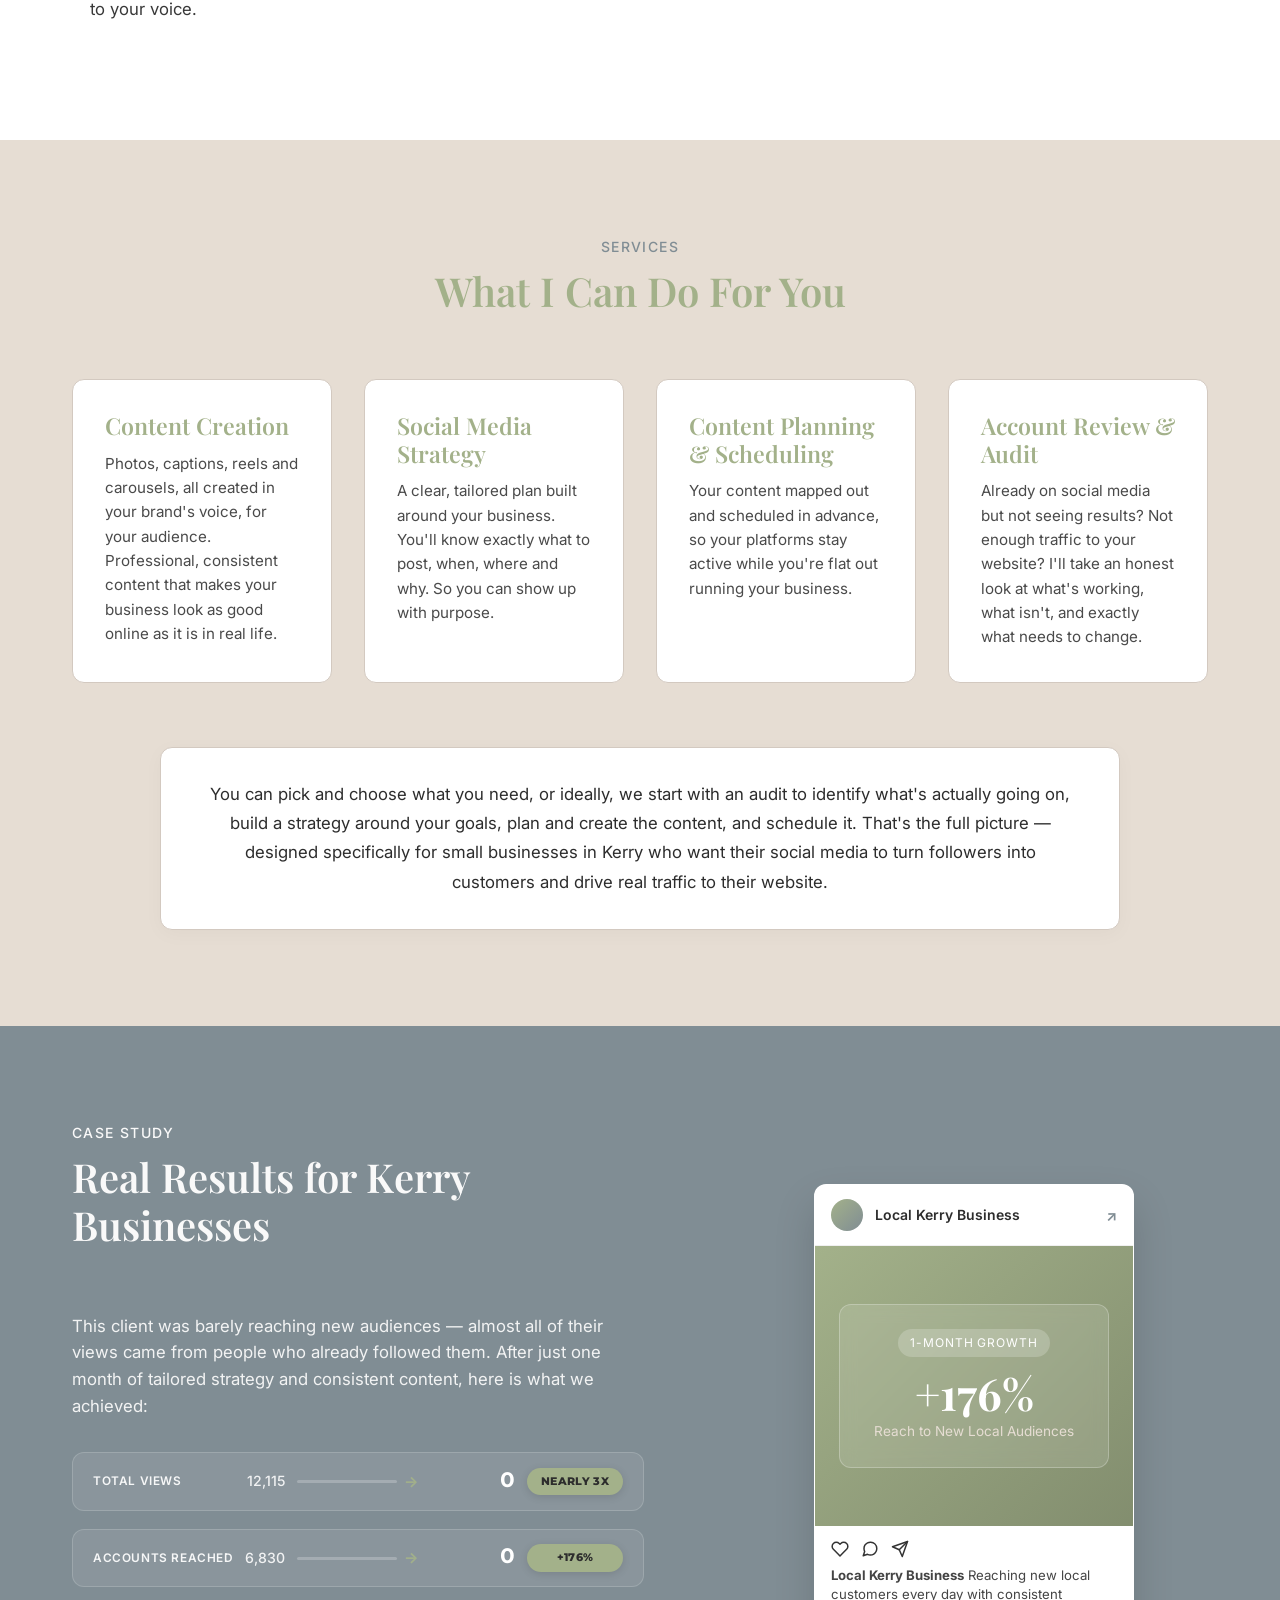
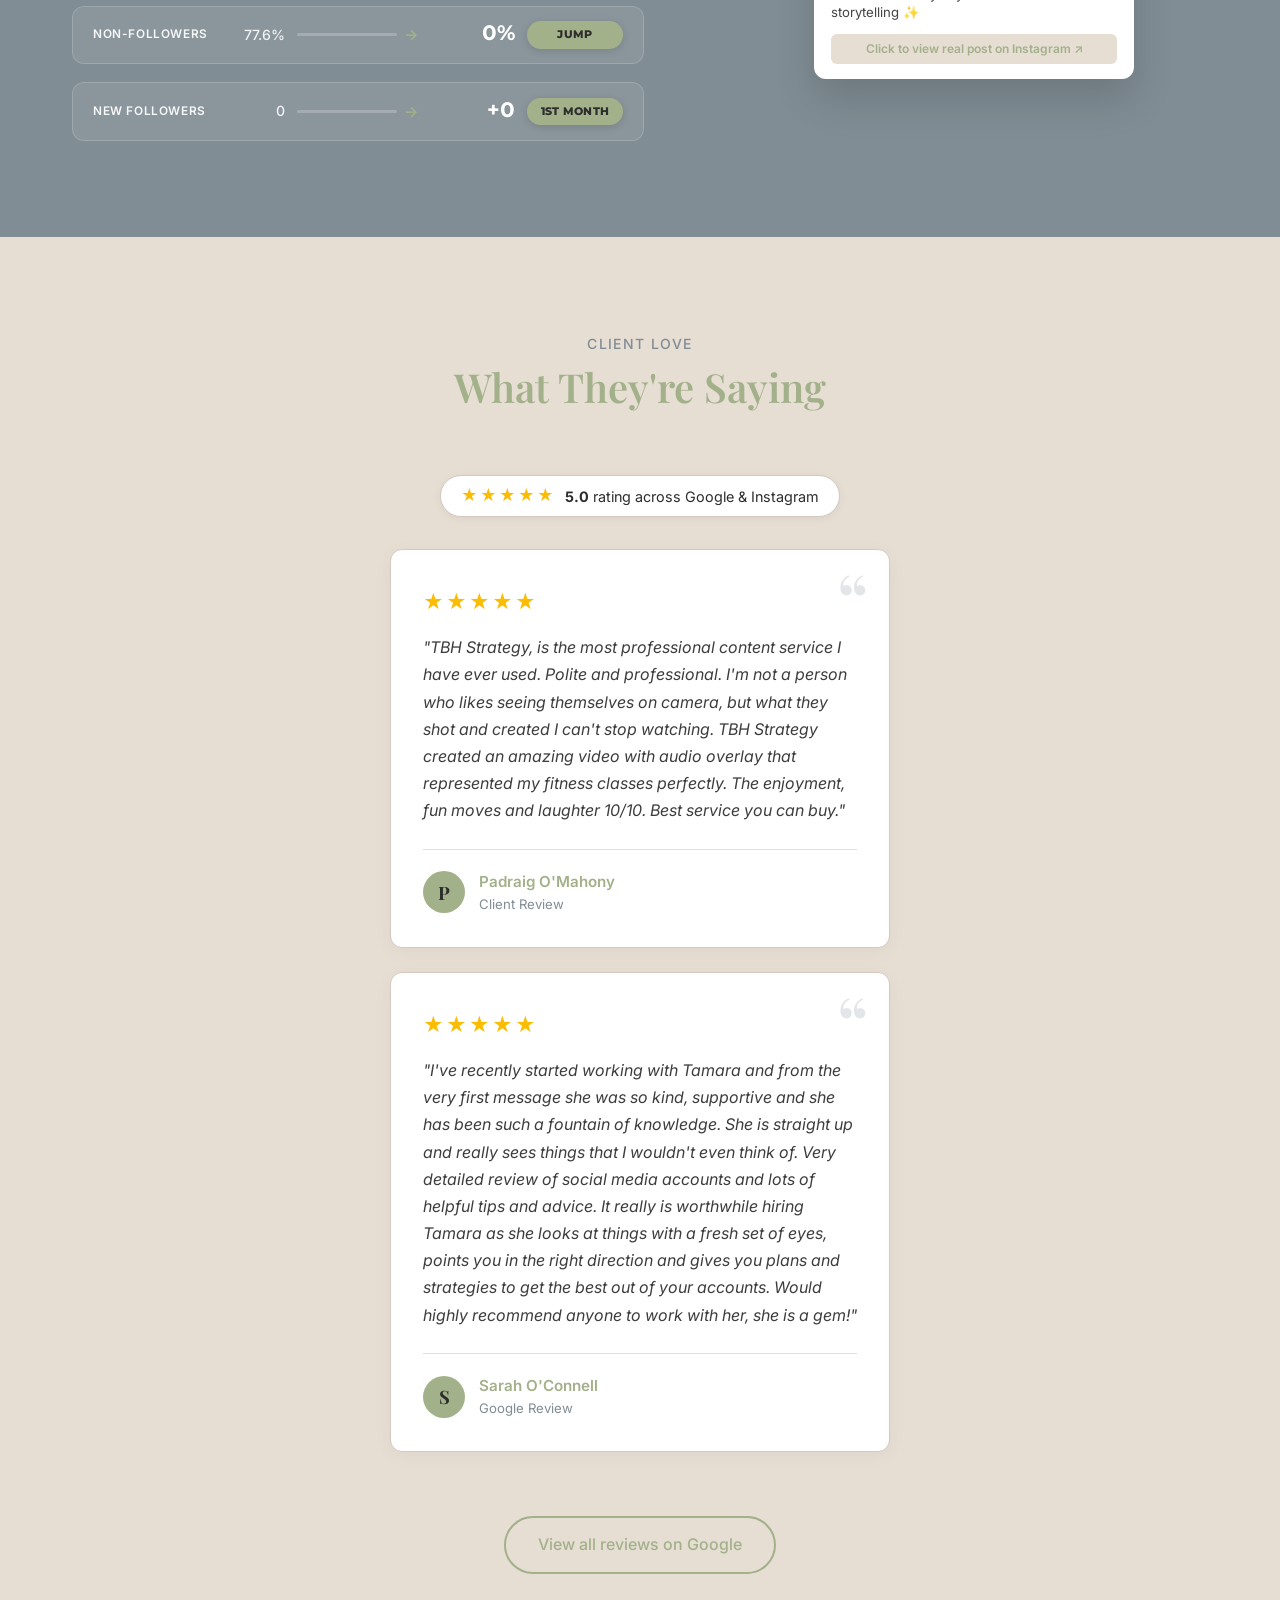
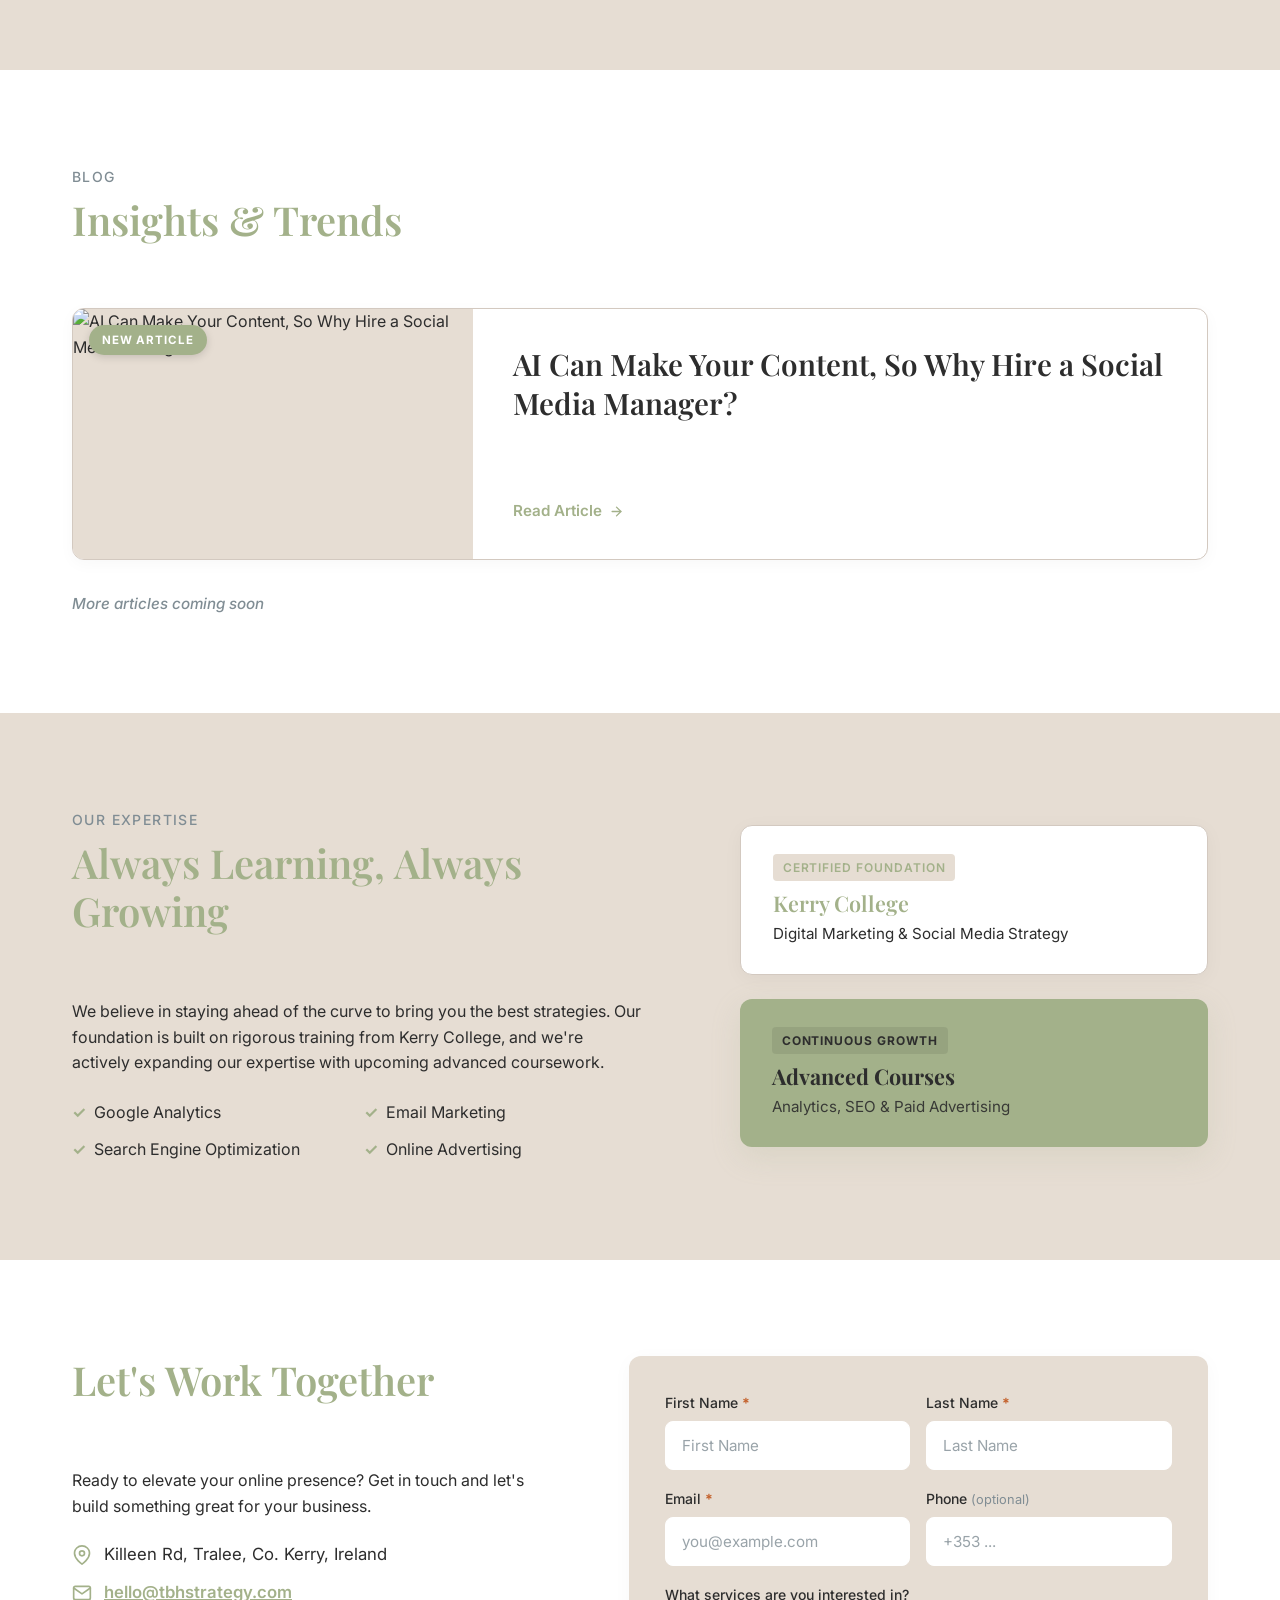
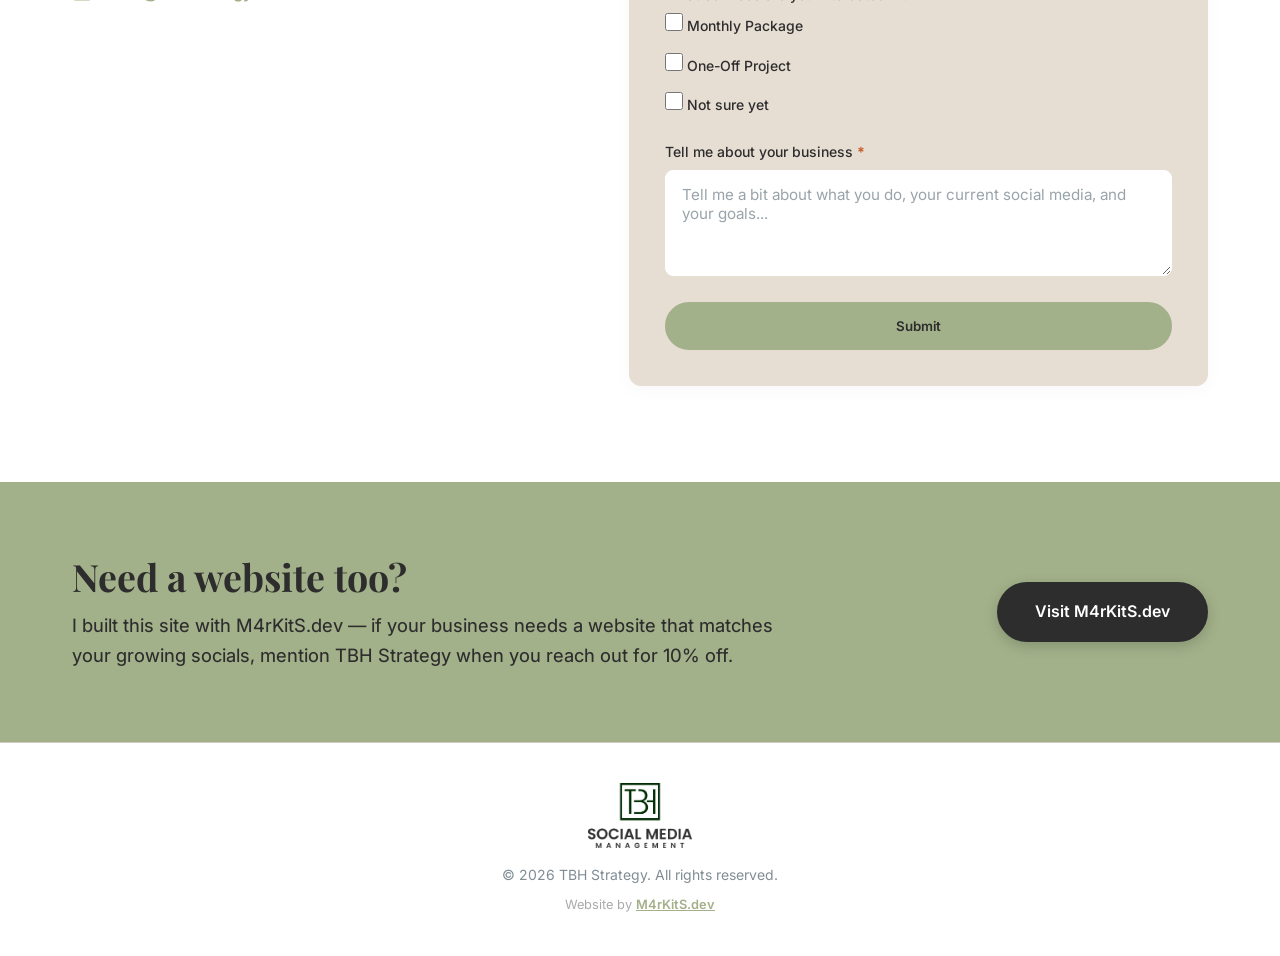
==== commit 4aa8fbb3: "feat: modernize blog layout to horizontal card and add referral section - Update blog card in index." ====
--- a/index.html
+++ b/index.html
@@ -367,27 +367,9 @@
                         <span class="read-more-link">Read Article <svg width="15" height="15" viewBox="0 0 24 24" fill="none" stroke="currentColor" stroke-width="2.2" stroke-linecap="round" stroke-linejoin="round" aria-hidden="true"><line x1="5" y1="12" x2="19" y2="12"></line><polyline points="12 5 19 12 12 19"></polyline></svg></span>
                     </div>
                 </a>
-                <div class="blog-card">
-                    <div class="blog-image-wrapper">
-                        <img src="https://images.unsplash.com/photo-1460925895917-afdab827c52f?auto=format&fit=crop&w=800&q=80" alt="SEO Basics for Small Businesses in 2024" class="blog-img" loading="lazy">
-                        <span class="coming-soon-badge">Coming Soon</span>
-                    </div>
-                    <div class="blog-content">
-                        <h3>SEO Basics for Small Businesses in 2024</h3>
-                        <span class="read-more-disabled">Article in preparation · Coming Soon</span>
-                    </div>
-                </div>
-                <div class="blog-card">
-                    <div class="blog-image-wrapper">
-                        <img src="https://images.unsplash.com/photo-1557804506-669a67965ba0?auto=format&fit=crop&w=800&q=80" alt="Why Authentic Content Wins Over Perfection" class="blog-img" loading="lazy">
-                        <span class="coming-soon-badge">Coming Soon</span>
-                    </div>
-                    <div class="blog-content">
-                        <h3>Why Authentic Content Wins Over Perfection</h3>
-                        <span class="read-more-disabled">Article in preparation · Coming Soon</span>
-                    </div>
-                </div>
-            </div>
+            </div>
+
+            <p class="blog-footer-note">More articles coming soon</p>
         </div>
     </section>
 
@@ -422,10 +404,10 @@
         </div>
     </section>
 
-    <!-- Contact & Footer Section -->
-    <footer id="contact" class="site-footer">
+    <!-- Contact Section -->
+    <section id="contact" class="contact-section section-padding">
         <div class="container">
-            <div class="footer-inner">
+            <div class="contact-inner footer-inner">
                 <div class="contact-info">
                     <h2 class="section-title">Let's Work Together</h2>
                     <p>Ready to elevate your online presence? Get in touch and let's build something great for your business.</p>
@@ -440,13 +422,6 @@
                             <svg width="20" height="20" viewBox="0 0 24 24" fill="none" stroke="currentColor" stroke-width="2" stroke-linecap="round" stroke-linejoin="round"><path d="M4 4h16c1.1 0 2 .9 2 2v12c0 1.1-.9 2-2 2H4c-1.1 0-2-.9-2-2V6c0-1.1.9-2 2-2z"></path><polyline points="22,6 12,13 2,6"></polyline></svg>
                             <span>hello@tbhstrategy.com</span>
                         </a>
-                    </div>
-
-                    <div class="contact-note">
-                        <span class="contact-note-tag">One more thing...</span>
-                        <div class="contact-note-box">
-                            <p>Need a website to match your growing socials? I know just the person. <strong>Ask me.</strong></p>
-                        </div>
                     </div>
                 </div>
                 
@@ -501,7 +476,23 @@
                     </form>
                 </div>
             </div>
-            
+        </div>
+    </section>
+
+    <!-- Referral Banner Section -->
+    <section class="referral-banner">
+        <div class="container referral-inner">
+            <div class="referral-content">
+                <h2 class="referral-title">Need a website too?</h2>
+                <p class="referral-text">I built this site with M4rKitS.dev — if your business needs a website that matches your growing socials, mention TBH Strategy when you reach out for 10% off.</p>
+            </div>
+            <a href="https://m4rkits.dev/tbh" target="_blank" rel="noopener noreferrer" class="btn btn-referral">Visit M4rKitS.dev</a>
+        </div>
+    </section>
+
+    <!-- Footer -->
+    <footer class="site-footer">
+        <div class="container">
             <div class="footer-bottom">
                 <img src="assets/tbh_trans.png" alt="TBH Strategy Logo" class="footer-logo">
                 <p>&copy; <script>document.write(new Date().getFullYear())</script> TBH Strategy. All rights reserved.</p>
--- a/style.css
+++ b/style.css
@@ -1250,9 +1250,10 @@
 }
 
 .blog-grid {
-    display: grid;
-    grid-template-columns: repeat(auto-fit, minmax(300px, 1fr));
-    gap: var(--spacing-md);
+    display: flex;
+    flex-direction: column;
+    gap: 1.75rem;
+    width: 100%;
 }
 
 .blog-card {
@@ -1260,21 +1261,26 @@
     overflow: hidden;
     background: #fff;
     border: 1px solid var(--border-color);
-    box-shadow: 0 4px 16px rgba(0,0,0,0.03);
-    display: flex;
-    flex-direction: column;
-    cursor: default;
-    transition: transform 0.3s ease, box-shadow 0.3s ease;
+    box-shadow: 0 4px 16px rgba(0, 0, 0, 0.03);
+    display: flex;
+    flex-direction: row;
+    width: 100%;
+    text-decoration: none;
+    color: inherit;
+    cursor: pointer;
+    transition: transform 0.3s ease, box-shadow 0.3s ease, border-color 0.3s ease;
 }
 
 .blog-card:hover {
     transform: translateY(-4px);
-    box-shadow: 0 10px 24px rgba(0,0,0,0.07);
+    box-shadow: 0 12px 28px rgba(0, 0, 0, 0.08);
+    border-color: var(--color-brand-primary);
 }
 
 .blog-image-wrapper {
     position: relative;
-    height: 210px;
+    flex: 0 0 400px;
+    min-height: 250px;
     overflow: hidden;
     background: var(--bg-cream);
 }
@@ -1287,84 +1293,68 @@
 }
 
 .blog-card:hover .blog-img {
-    transform: scale(1.04);
-}
-
-.coming-soon-badge {
-    position: absolute;
-    top: 0.85rem;
-    right: 0.85rem;
-    background: color-mix(in srgb, var(--color-brand-primary) 85%, transparent);
-    backdrop-filter: blur(4px);
-    color: var(--text-main);
-    font-size: 0.72rem;
-    font-weight: 600;
-    text-transform: uppercase;
-    letter-spacing: 0.08em;
-    padding: 0.3rem 0.65rem;
-    border-radius: 20px;
-}
-
-.blog-content {
-    padding: 1.5rem;
-    display: flex;
-    flex-direction: column;
-    flex-grow: 1;
-    justify-content: space-between;
-}
-
-.blog-content h3 {
-    font-size: 1.25rem;
-    margin-bottom: 1rem;
-    line-height: 1.35;
-}
-
-.read-more-disabled {
-    font-weight: 500;
-    color: var(--color-sage);
-    font-size: 0.825rem;
-}
-
-/* Active Blog Card Link & Badge */
-a.blog-card {
-    text-decoration: none;
-    color: inherit;
-    cursor: pointer;
-}
-
-.blog-card-active:hover {
-    transform: translateY(-6px);
-    box-shadow: 0 14px 28px rgba(0,0,0,0.08);
+    transform: scale(1.03);
 }
 
 .blog-badge {
     position: absolute;
-    top: 0.85rem;
-    right: 0.85rem;
+    top: 1rem;
+    left: 1rem;
     background: var(--color-brand-primary);
     color: #FFFFFF;
     font-size: 0.72rem;
     font-weight: 700;
     text-transform: uppercase;
     letter-spacing: 0.08em;
-    padding: 0.32rem 0.75rem;
+    padding: 0.35rem 0.8rem;
     border-radius: 20px;
-    box-shadow: 0 2px 8px rgba(0,0,0,0.15);
+    box-shadow: 0 2px 8px rgba(0, 0, 0, 0.15);
+}
+
+.blog-content {
+    padding: 2.25rem 2.5rem;
+    display: flex;
+    flex-direction: column;
+    flex-grow: 1;
+    justify-content: space-between;
+    gap: 1.5rem;
+}
+
+.blog-content h3 {
+    font-family: var(--font-heading);
+    font-size: 1.85rem;
+    line-height: 1.3;
+    color: var(--text-main);
+    margin-bottom: 0;
+    transition: color 0.25s ease;
+}
+
+.blog-card:hover .blog-content h3 {
+    color: var(--color-brand-primary);
 }
 
 .read-more-link {
     display: inline-flex;
     align-items: center;
-    gap: 0.4rem;
+    gap: 0.45rem;
     font-weight: 600;
     color: var(--color-brand-primary);
-    font-size: 0.875rem;
+    font-size: 0.95rem;
     transition: color 0.25s ease, gap 0.25s ease;
+    margin-top: auto;
 }
 
 .blog-card:hover .read-more-link {
     color: var(--text-main);
-    gap: 0.65rem;
+    gap: 0.7rem;
+}
+
+.blog-footer-note {
+    margin-top: 2rem;
+    font-size: 0.95rem;
+    color: var(--color-sage);
+    font-style: italic;
+    font-weight: 500;
 }
 
 /* Credentials */
@@ -1487,18 +1477,18 @@
     margin-bottom: 0.6rem;
 }
 
-/* Contact & Footer */
-.site-footer {
-    padding: var(--spacing-xl) 0 2.5rem;
+/* Contact Section */
+.contact-section {
+    padding: var(--spacing-xl) 0;
     background-color: #FFFFFF;
     color: var(--text-main);
     border-top: 1px solid var(--bg-cream);
 }
 
+.contact-inner,
 .footer-inner {
     display: flex;
     gap: var(--spacing-xl);
-    margin-bottom: var(--spacing-xl);
 }
 
 .contact-info {
@@ -1710,6 +1700,103 @@
 
 .footer-credit a:hover {
     opacity: 0.8;
+}
+
+/* Site Footer */
+.site-footer {
+    padding: 2.5rem 0;
+    background-color: #FFFFFF;
+    color: var(--text-main);
+    border-top: 1px solid var(--border-color);
+}
+
+.site-footer .footer-bottom {
+    padding-top: 0;
+    border-top: none;
+}
+
+/* Referral Banner Section (Full Width) */
+.referral-banner {
+    background-color: var(--color-brand-primary);
+    padding: 4.5rem 0;
+    width: 100%;
+}
+
+.referral-inner {
+    display: flex;
+    align-items: center;
+    justify-content: space-between;
+    gap: 3rem;
+}
+
+.referral-content {
+    max-width: 720px;
+}
+
+.referral-title {
+    font-family: var(--font-heading);
+    font-size: 2.35rem;
+    font-weight: 700;
+    color: var(--text-main);
+    margin-bottom: 0.75rem;
+    line-height: 1.2;
+}
+
+.referral-text {
+    font-size: 1.15rem;
+    line-height: 1.6;
+    color: var(--text-main);
+    margin: 0;
+    font-weight: 450;
+}
+
+.btn-referral {
+    display: inline-block;
+    padding: 0.95rem 2.25rem;
+    font-weight: 600;
+    font-size: 1rem;
+    border-radius: 30px;
+    background-color: var(--text-main);
+    color: #FFFFFF;
+    border: 2px solid var(--text-main);
+    transition: all 0.3s ease;
+    white-space: nowrap;
+    flex-shrink: 0;
+    box-shadow: 0 4px 14px rgba(0, 0, 0, 0.18);
+    text-decoration: none;
+}
+
+.btn-referral:hover {
+    background-color: #1a1a1a;
+    border-color: #1a1a1a;
+    color: #FFFFFF;
+    transform: translateY(-2px);
+    box-shadow: 0 6px 20px rgba(0, 0, 0, 0.28);
+}
+
+@media (max-width: 900px) {
+    .referral-banner {
+        padding: 3.5rem 0;
+    }
+
+    .referral-inner {
+        flex-direction: column;
+        align-items: flex-start;
+        gap: 1.75rem;
+    }
+
+    .referral-title {
+        font-size: 2rem;
+    }
+
+    .referral-text {
+        font-size: 1.05rem;
+    }
+
+    .btn-referral {
+        width: 100%;
+        text-align: center;
+    }
 }
 
 /* Cookie Consent Banner */
@@ -1810,6 +1897,26 @@
         gap: 2.5rem;
     }
     
+    .blog-card {
+        flex-direction: column;
+    }
+
+    .blog-image-wrapper {
+        flex: none;
+        width: 100%;
+        height: 230px;
+        min-height: auto;
+    }
+
+    .blog-content {
+        padding: 1.75rem 1.5rem;
+        gap: 1.25rem;
+    }
+
+    .blog-content h3 {
+        font-size: 1.4rem;
+    }
+    
     .hero-title {
         font-size: 3rem;
     }
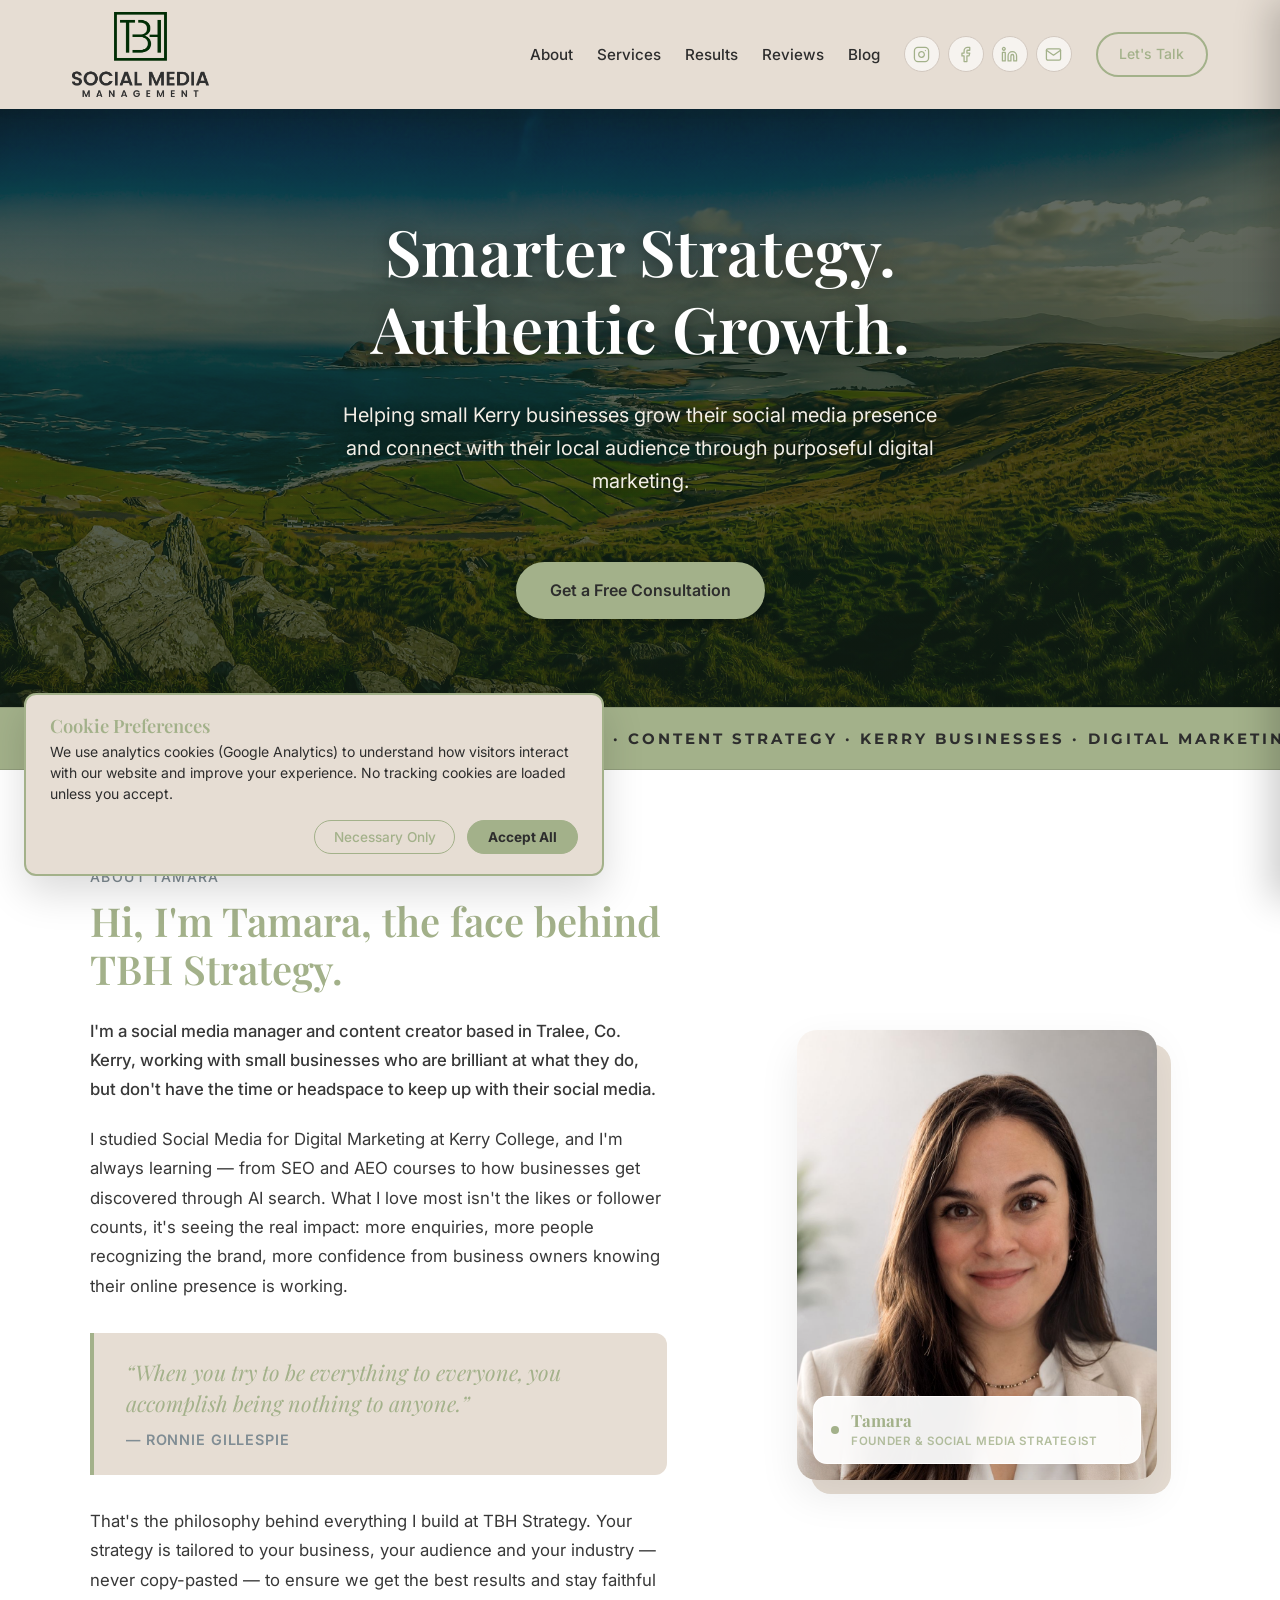
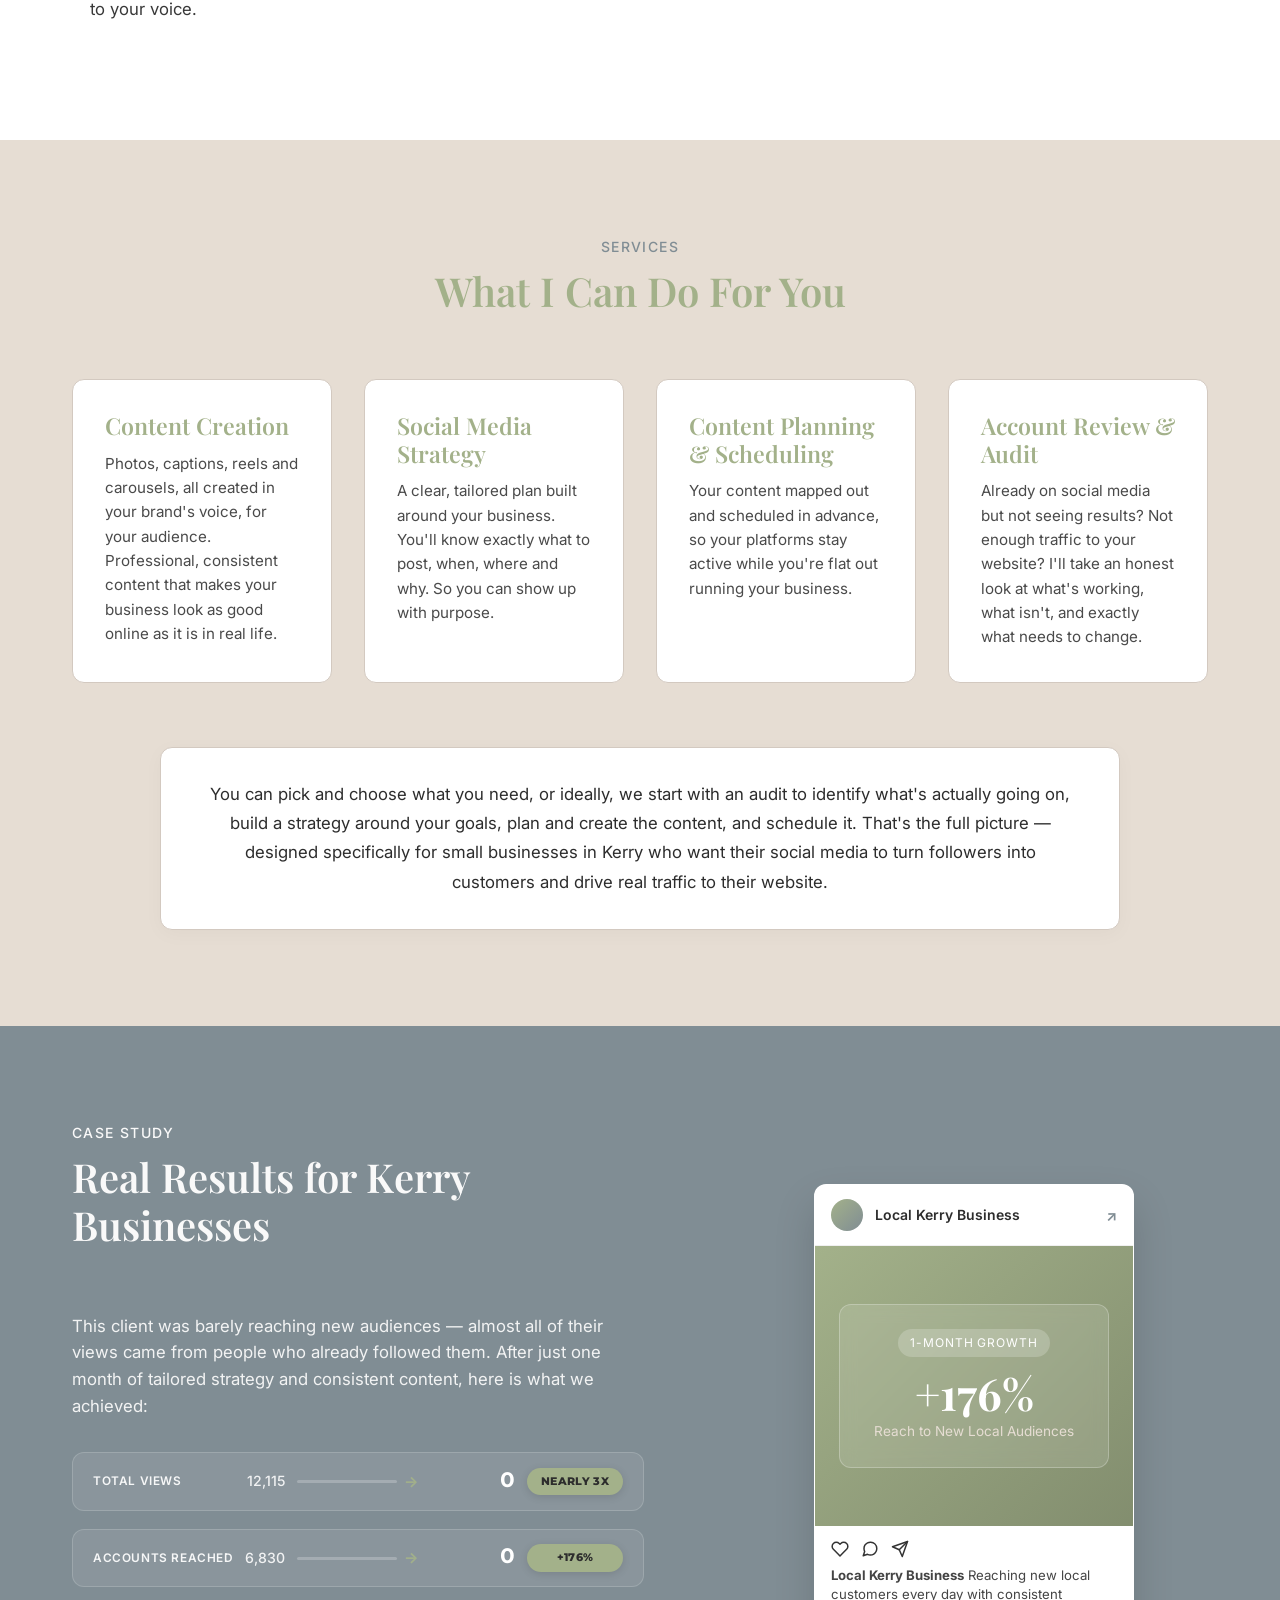
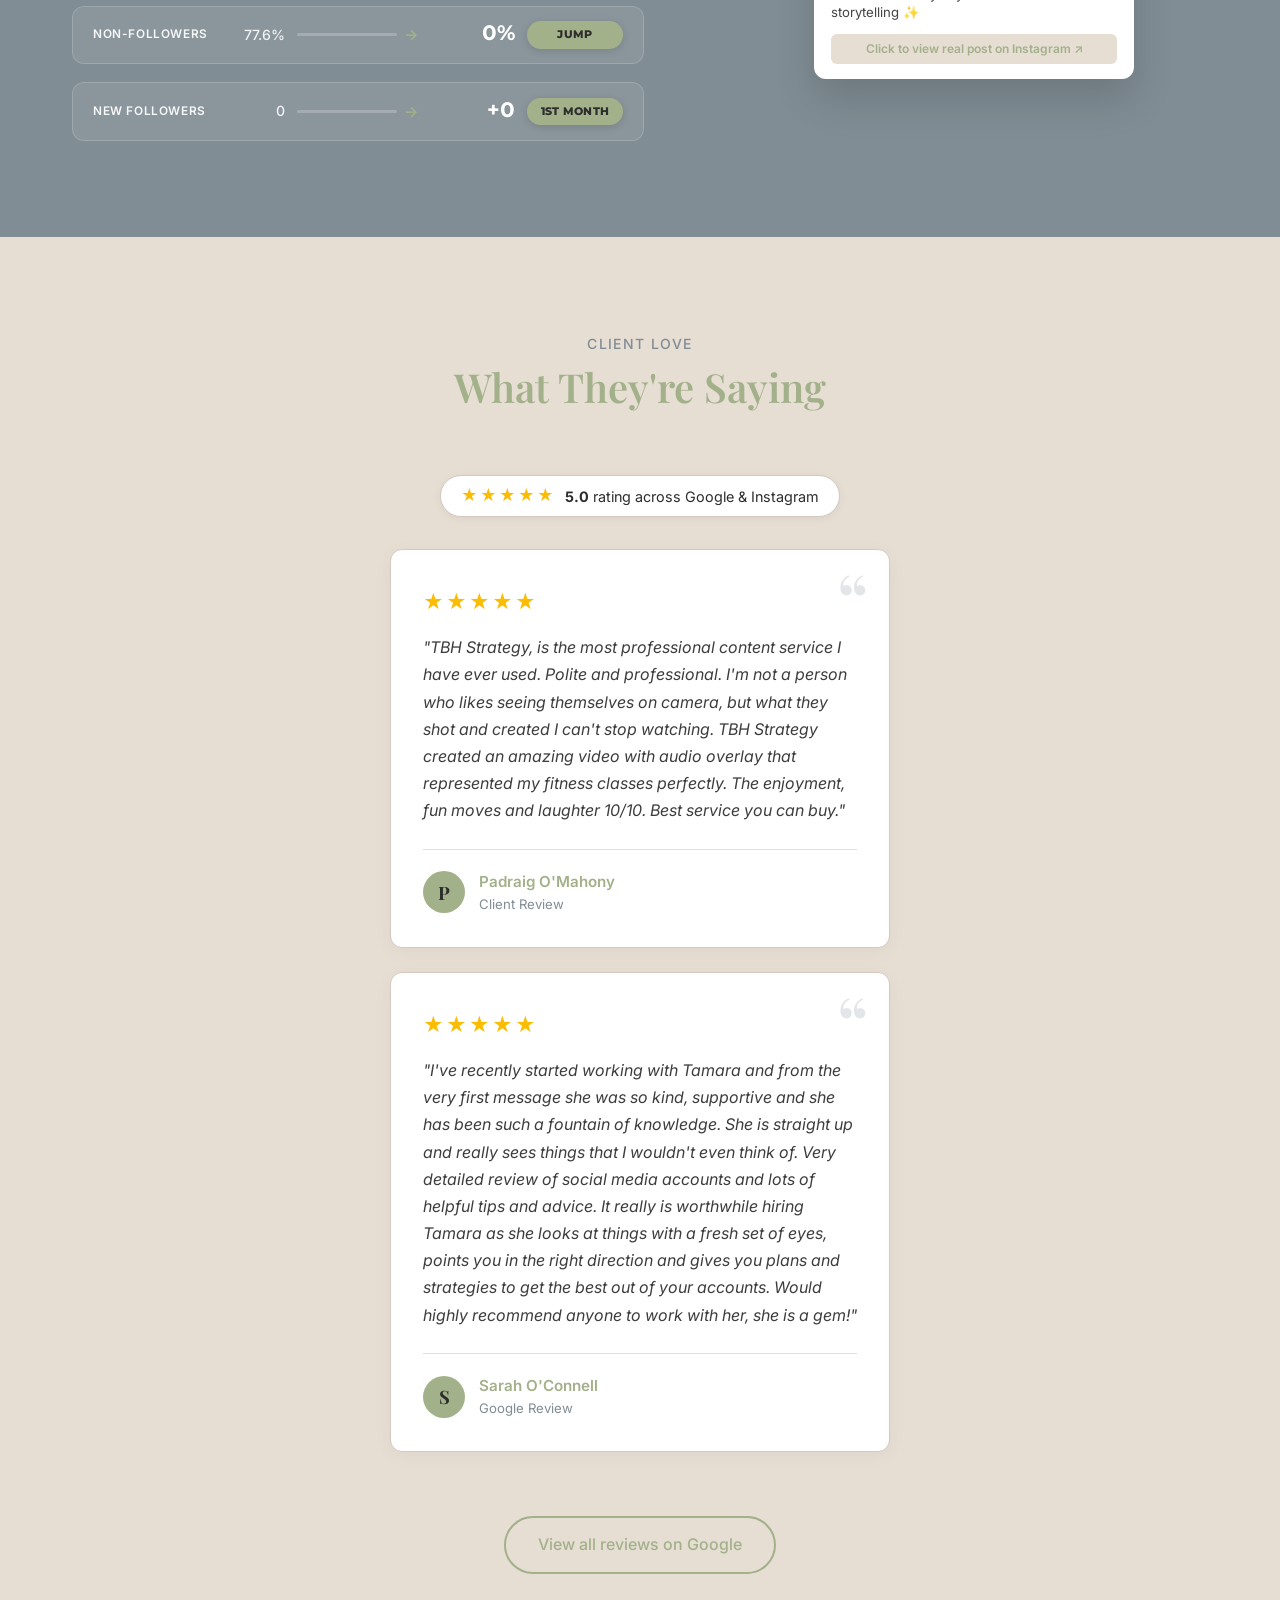
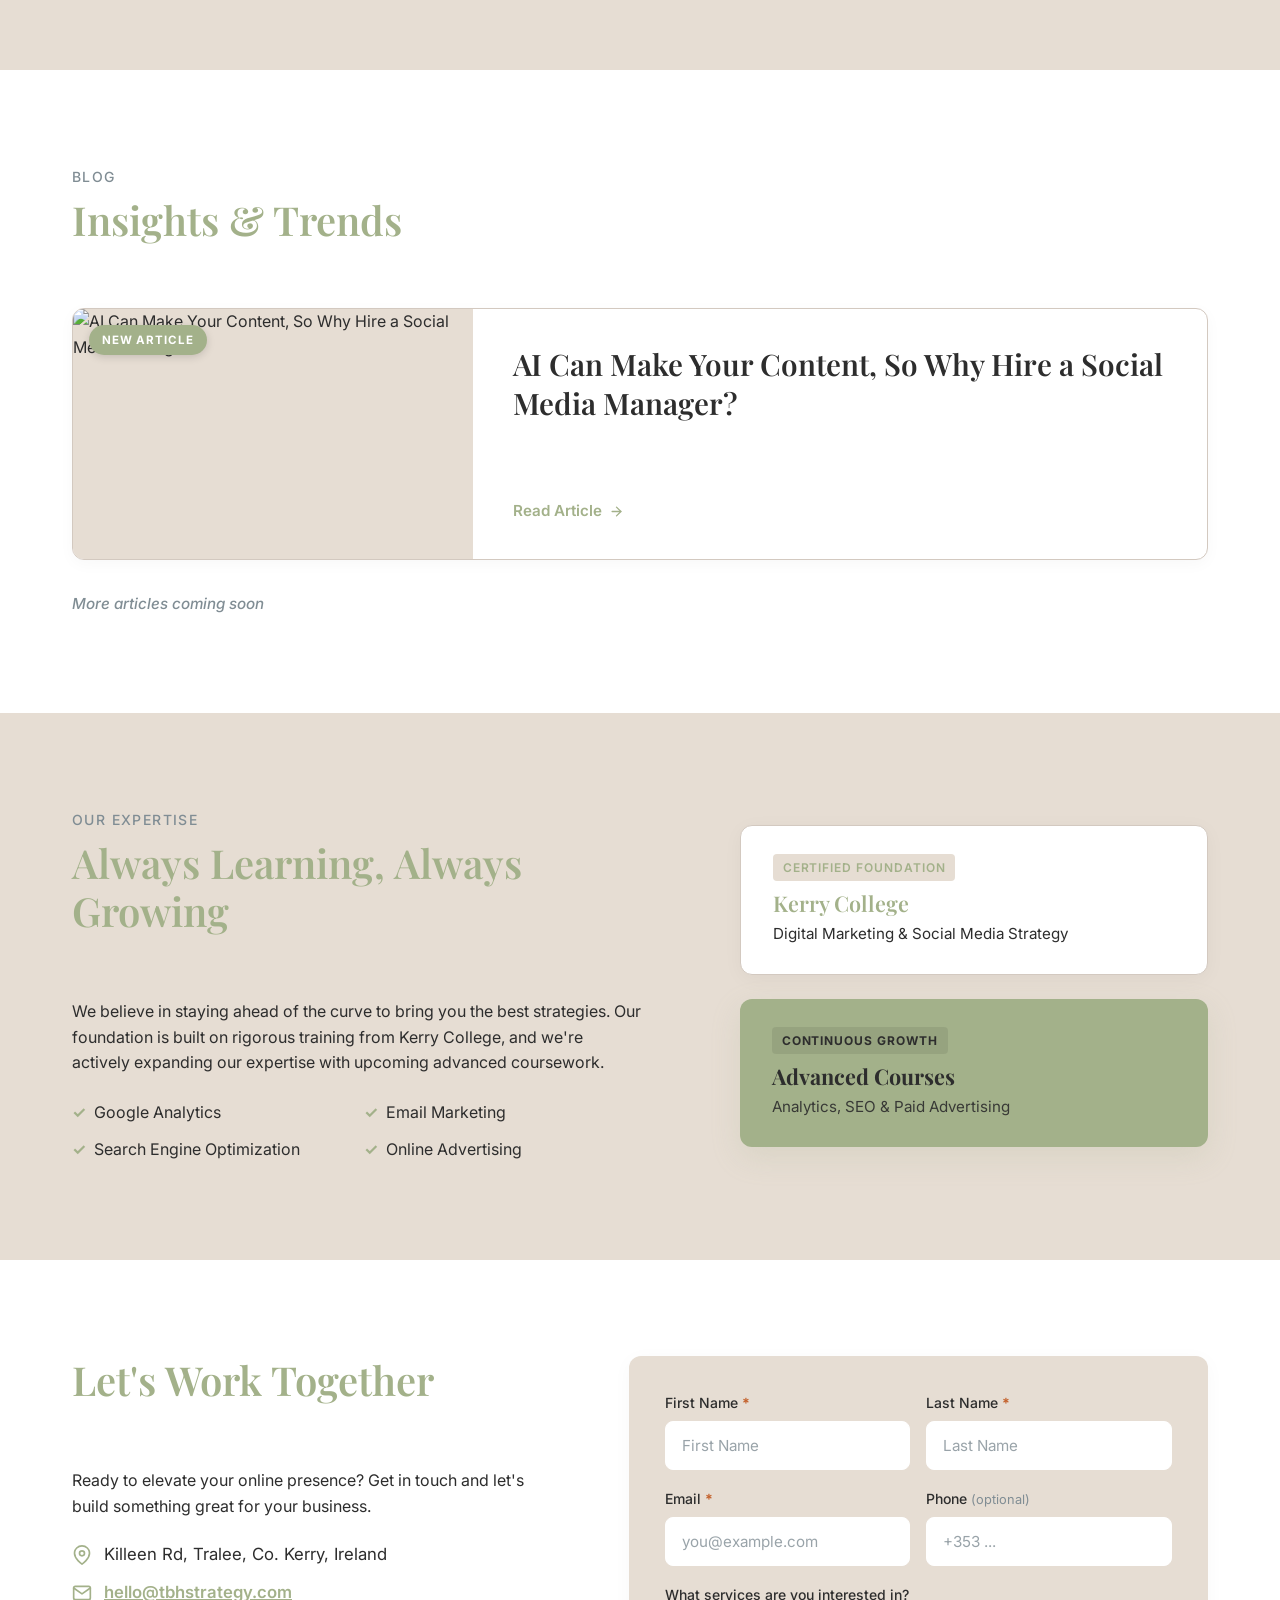
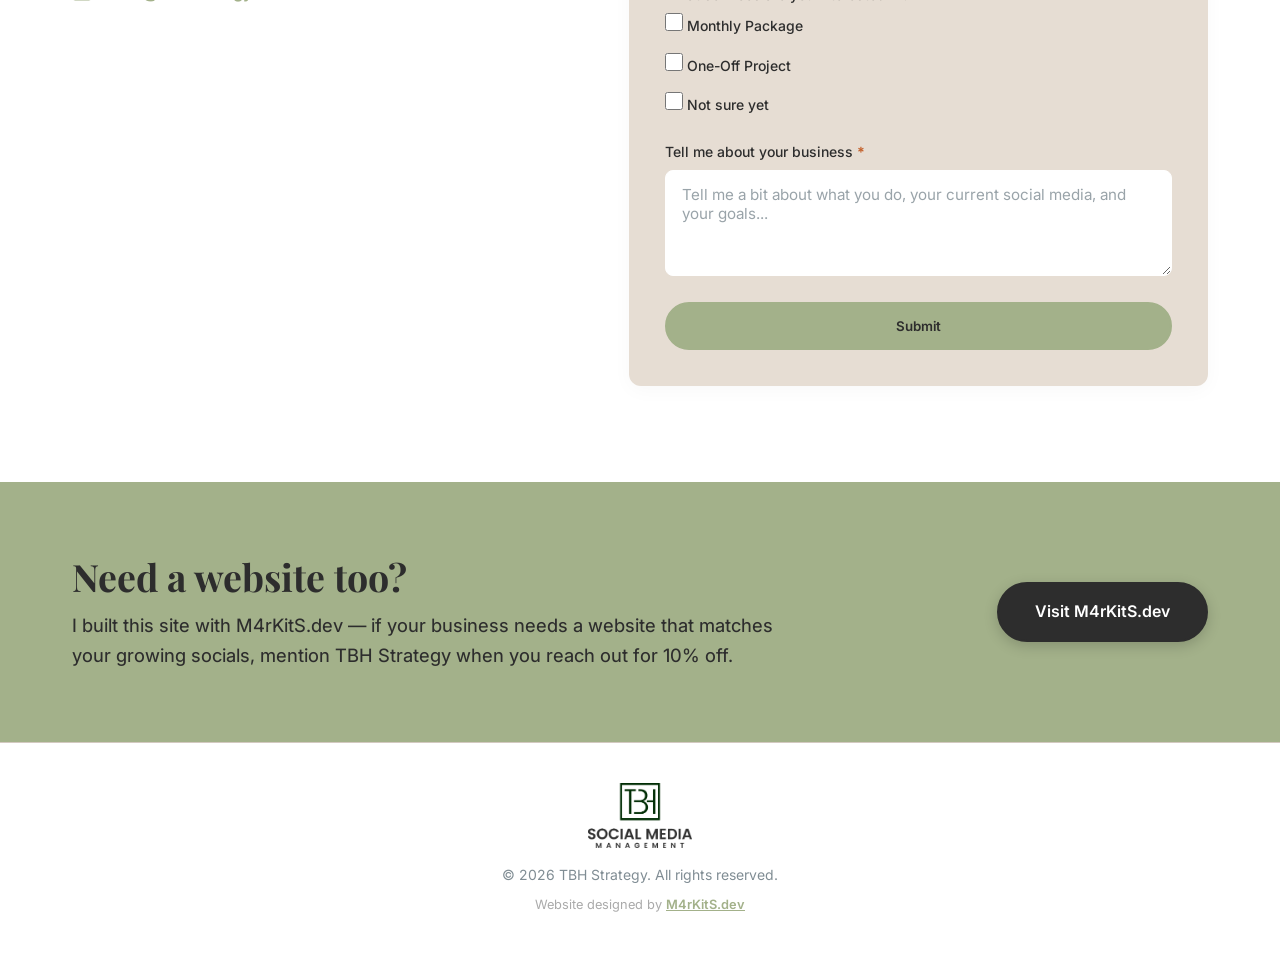
==== commit cd75dec1: "Update footer credit text to 'Website designed by M4rKitS.dev'" ====
--- a/index.html
+++ b/index.html
@@ -496,7 +496,7 @@
             <div class="footer-bottom">
                 <img src="assets/tbh_trans.png" alt="TBH Strategy Logo" class="footer-logo">
                 <p>&copy; <script>document.write(new Date().getFullYear())</script> TBH Strategy. All rights reserved.</p>
-                <p class="footer-credit">Website by <a href="https://m4rkits.dev" target="_blank" rel="noopener noreferrer">M4rKitS.dev</a></p>
+                <p class="footer-credit">Website designed by <a href="https://m4rkits.dev" target="_blank" rel="noopener noreferrer">M4rKitS.dev</a></p>
             </div>
         </div>
     </footer>
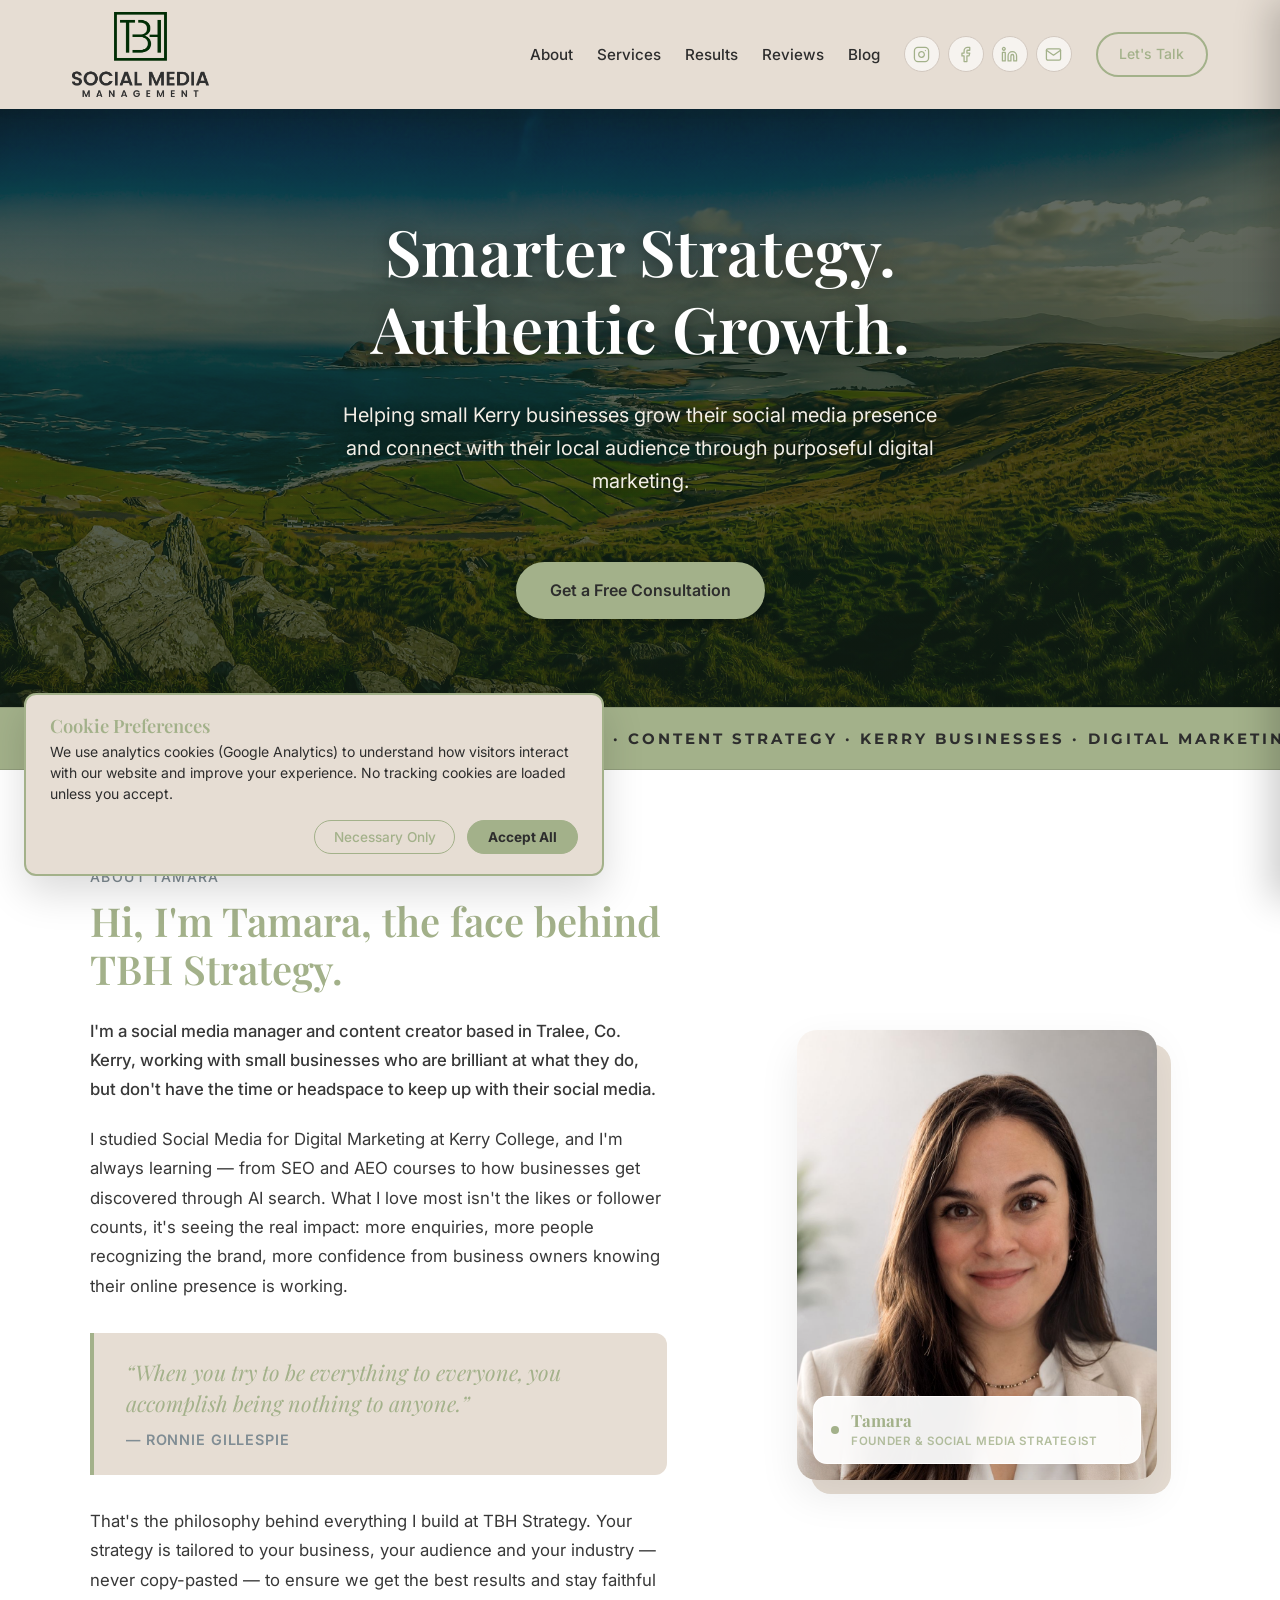
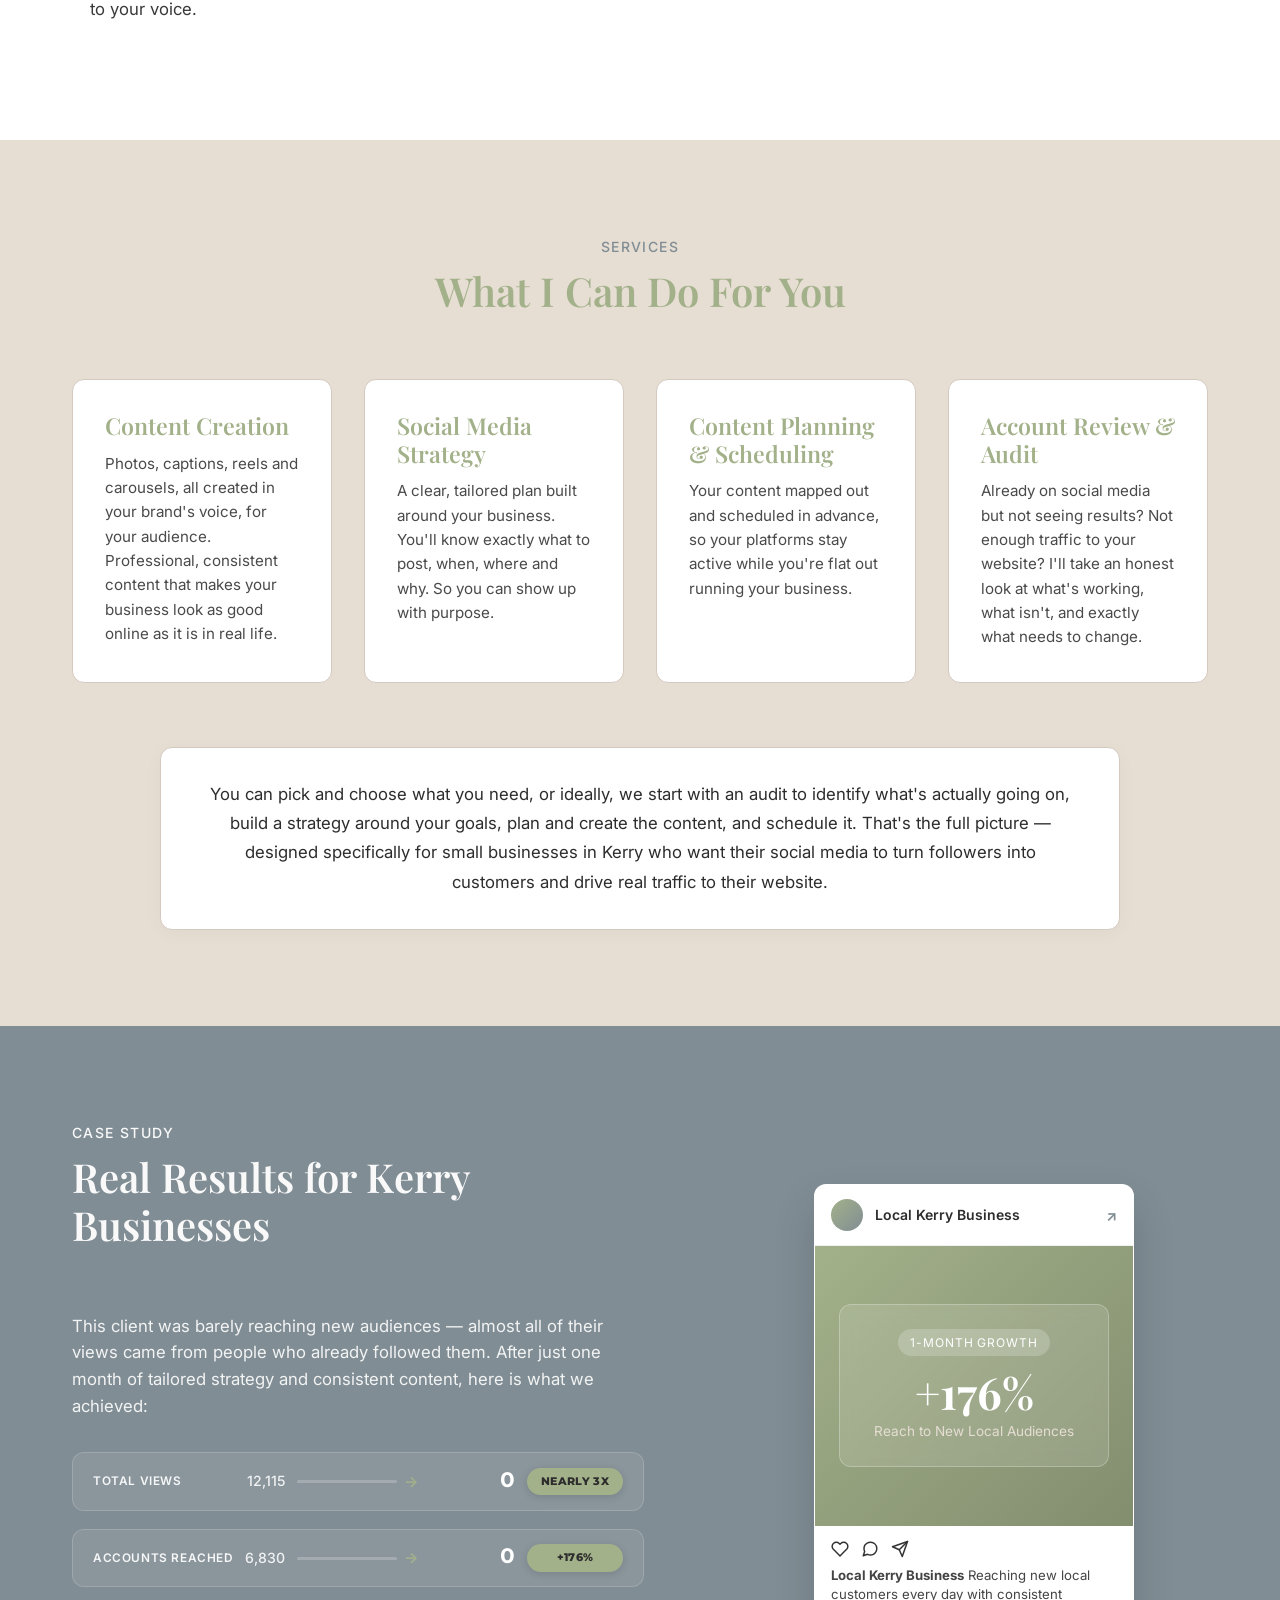
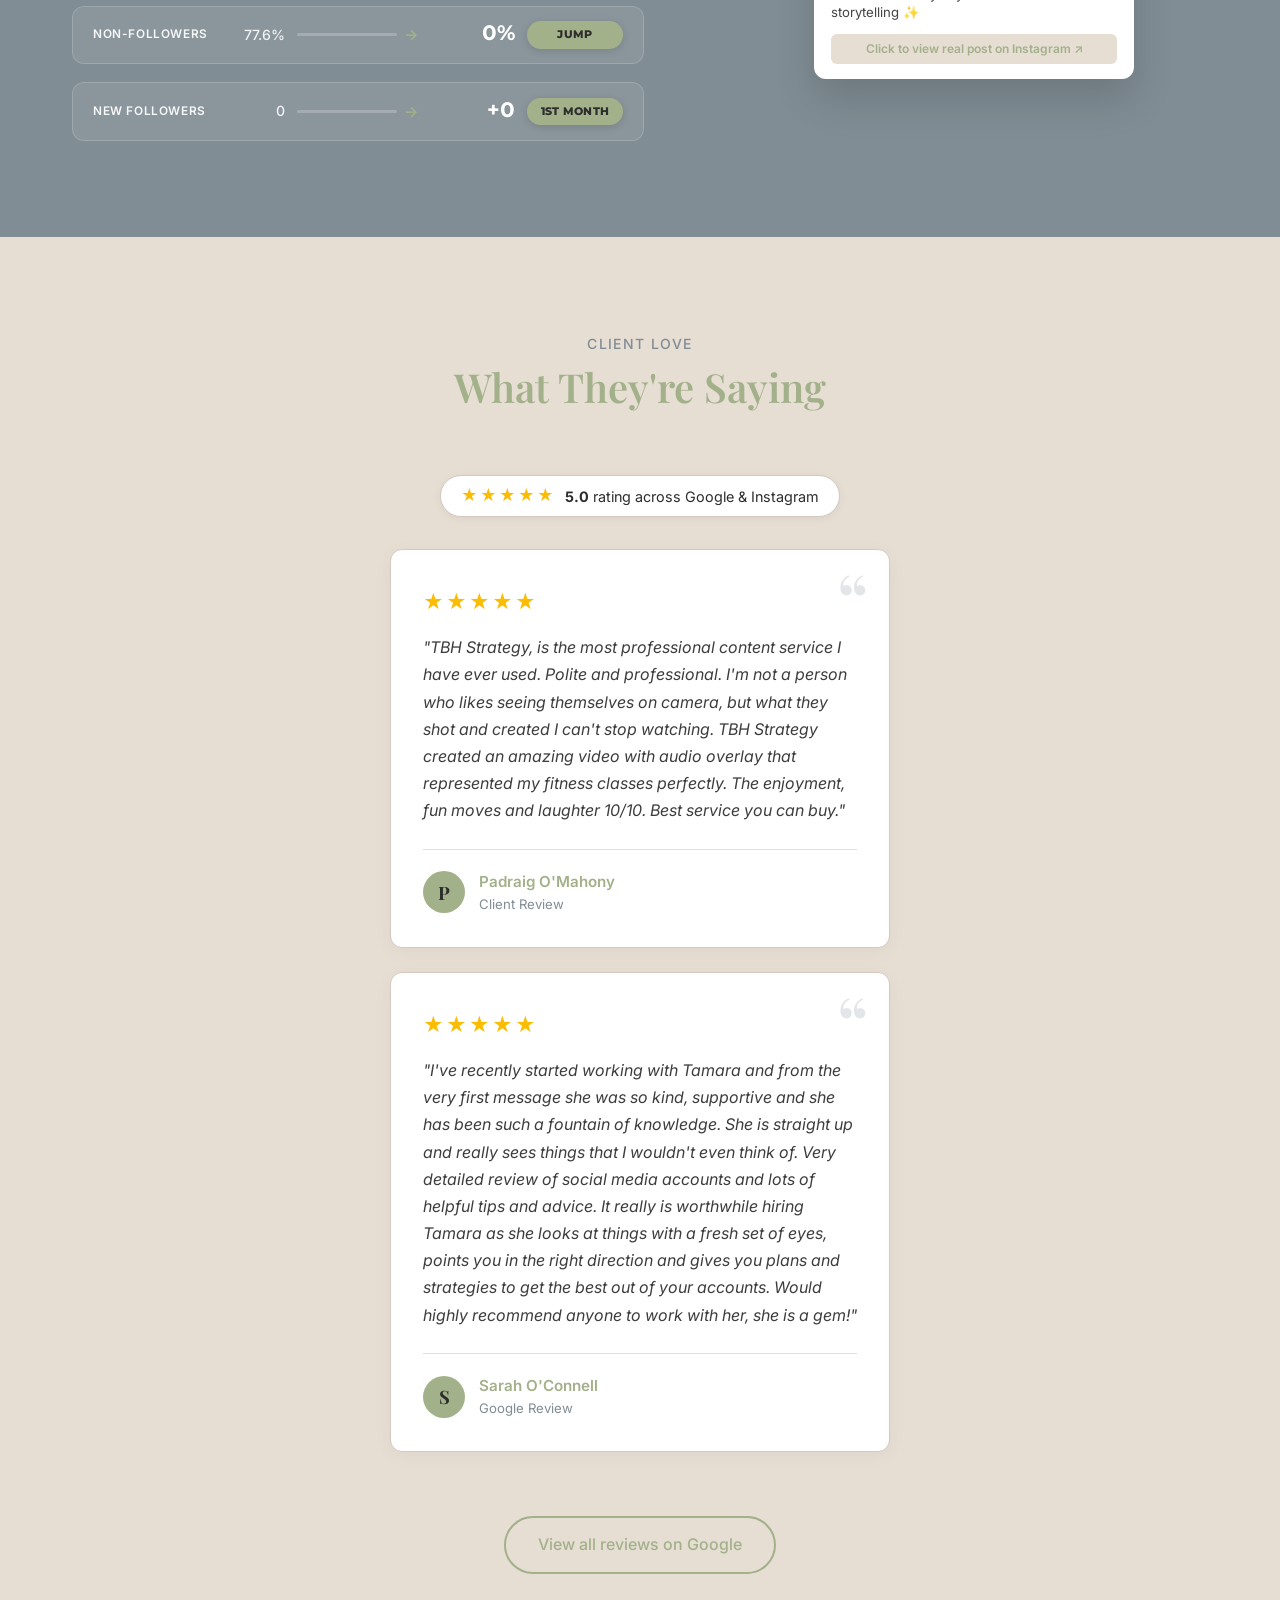
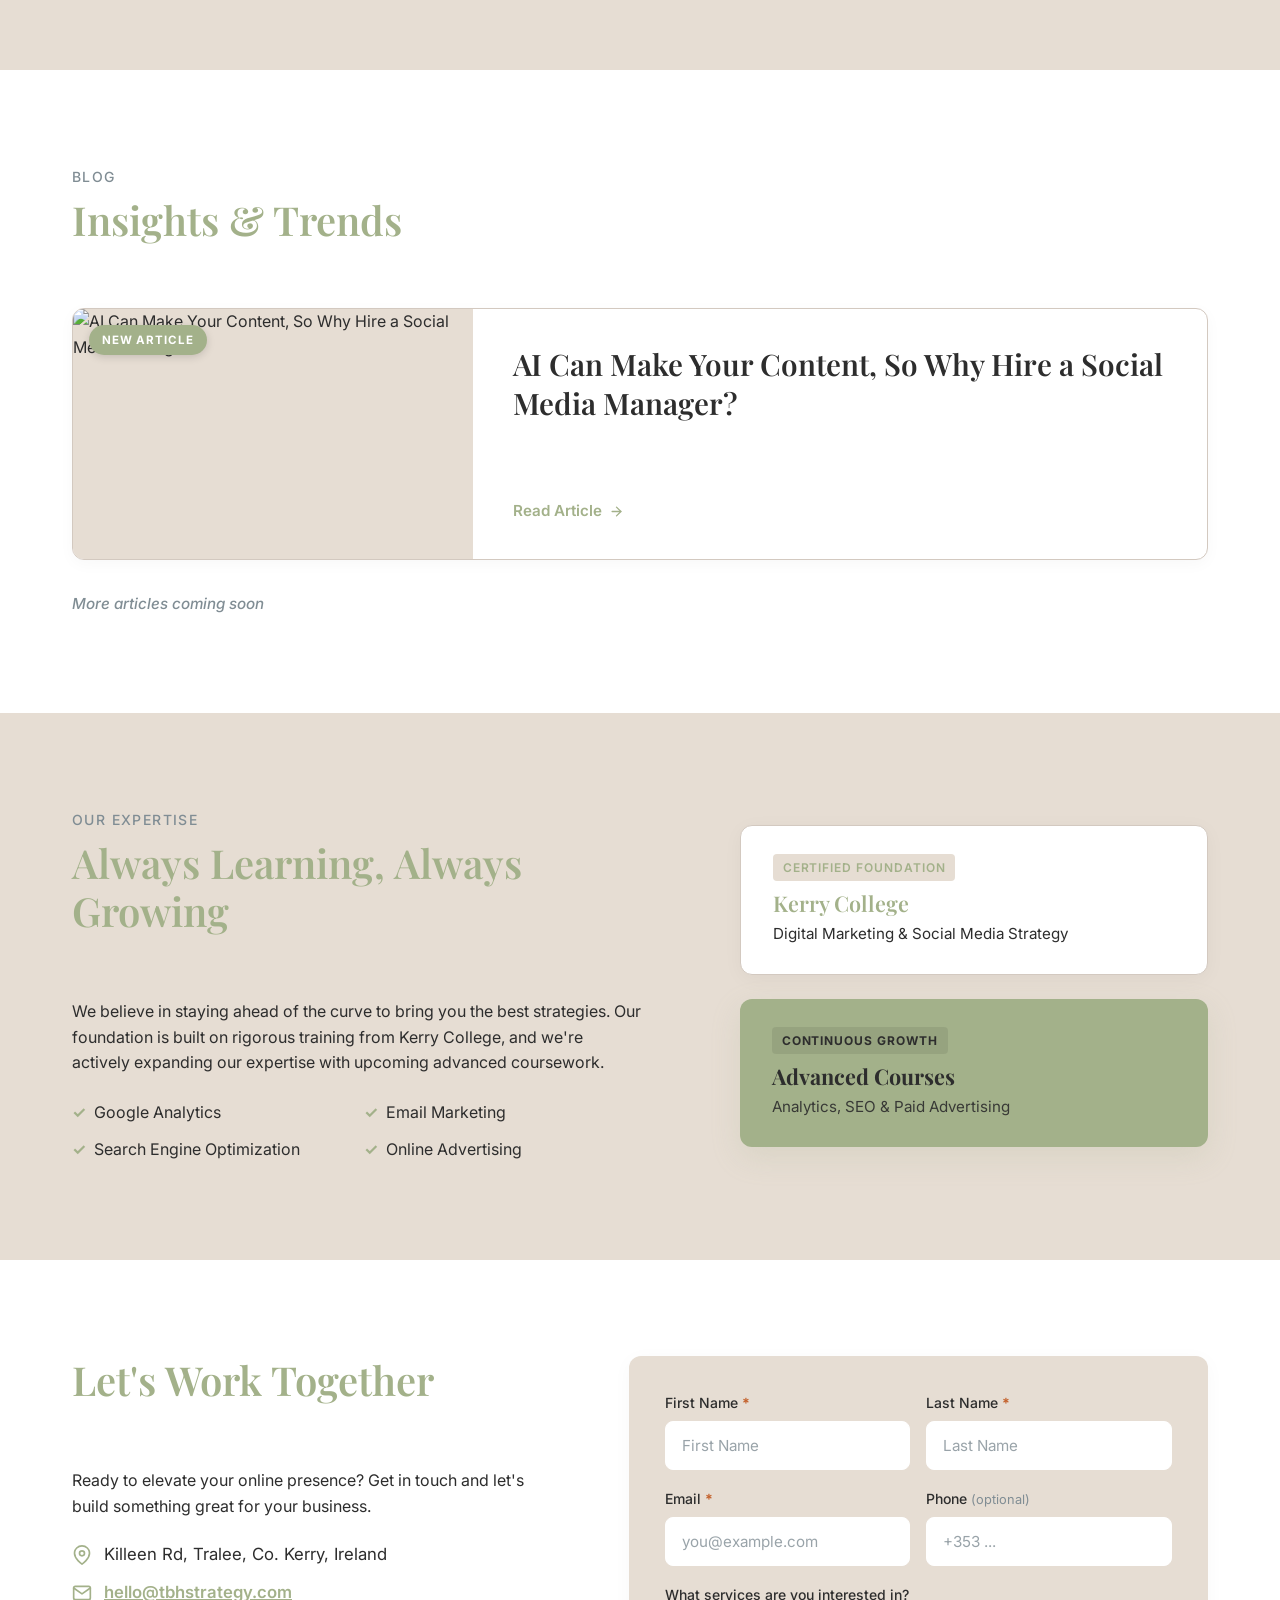
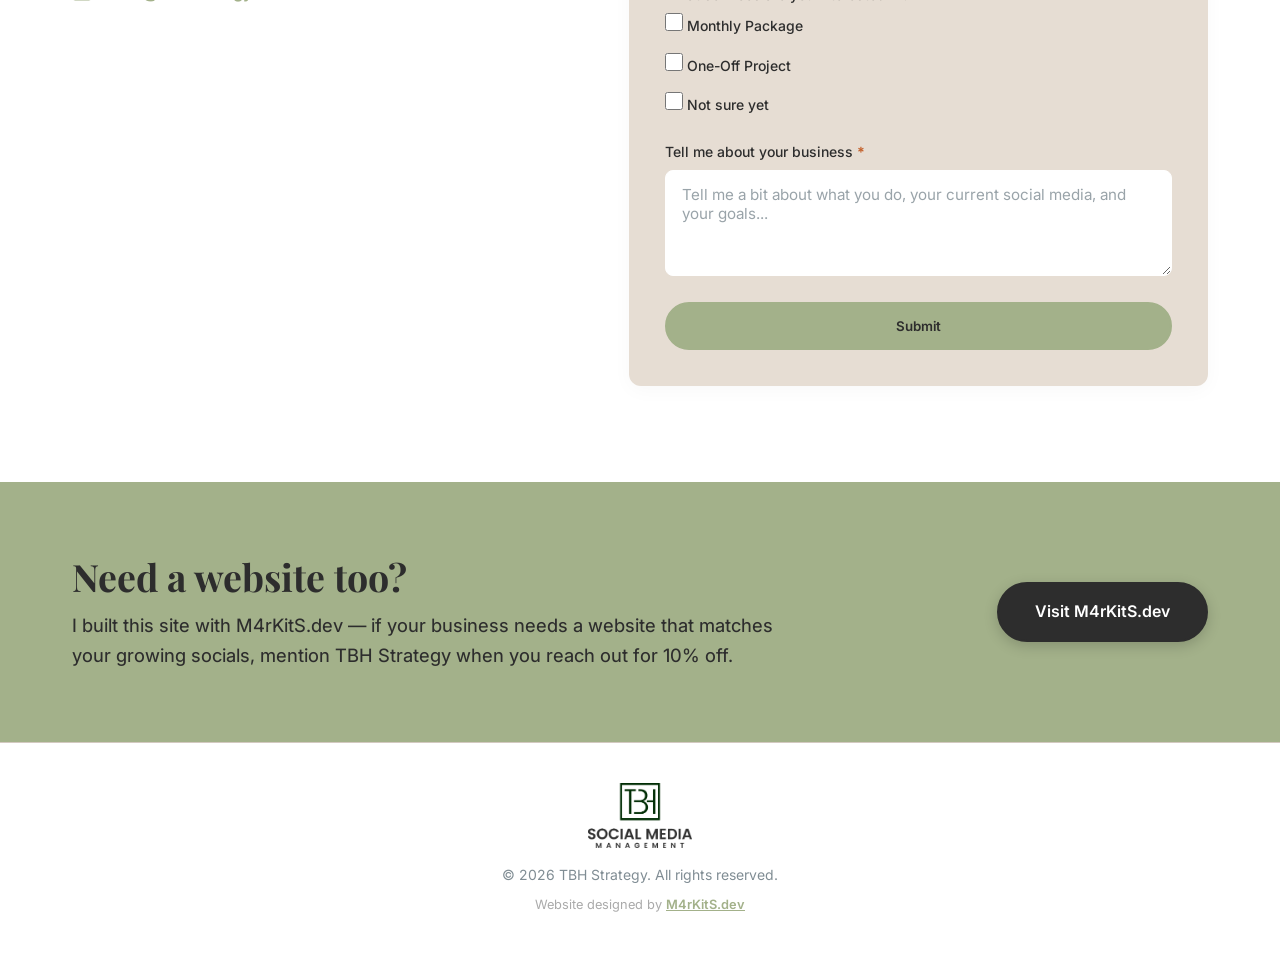
==== commit c523a7c7: "feat: configure production Google Analytics ID (G-MGLNE90KP5)" ====
--- a/index.html
+++ b/index.html
@@ -524,16 +524,7 @@
         const rejectBtn = document.getElementById('cookie-reject-btn');
 
         function loadGoogleAnalytics() {
-            /*
-             * Google Analytics (GA4) loader:
-             * Replace 'GA_MEASUREMENT_ID' with your actual Measurement ID (e.g. 'G-XXXXXXXXXX')
-             */
-            const GA_ID = 'GA_MEASUREMENT_ID'; 
-            
-            if (GA_ID === 'GA_MEASUREMENT_ID') {
-                console.info('[TBH Analytics] Consent granted. Ready for real GA_MEASUREMENT_ID.');
-                return;
-            }
+            const GA_ID = 'G-MGLNE90KP5'; 
 
             if (!document.getElementById('ga-script')) {
                 const script = document.createElement('script');
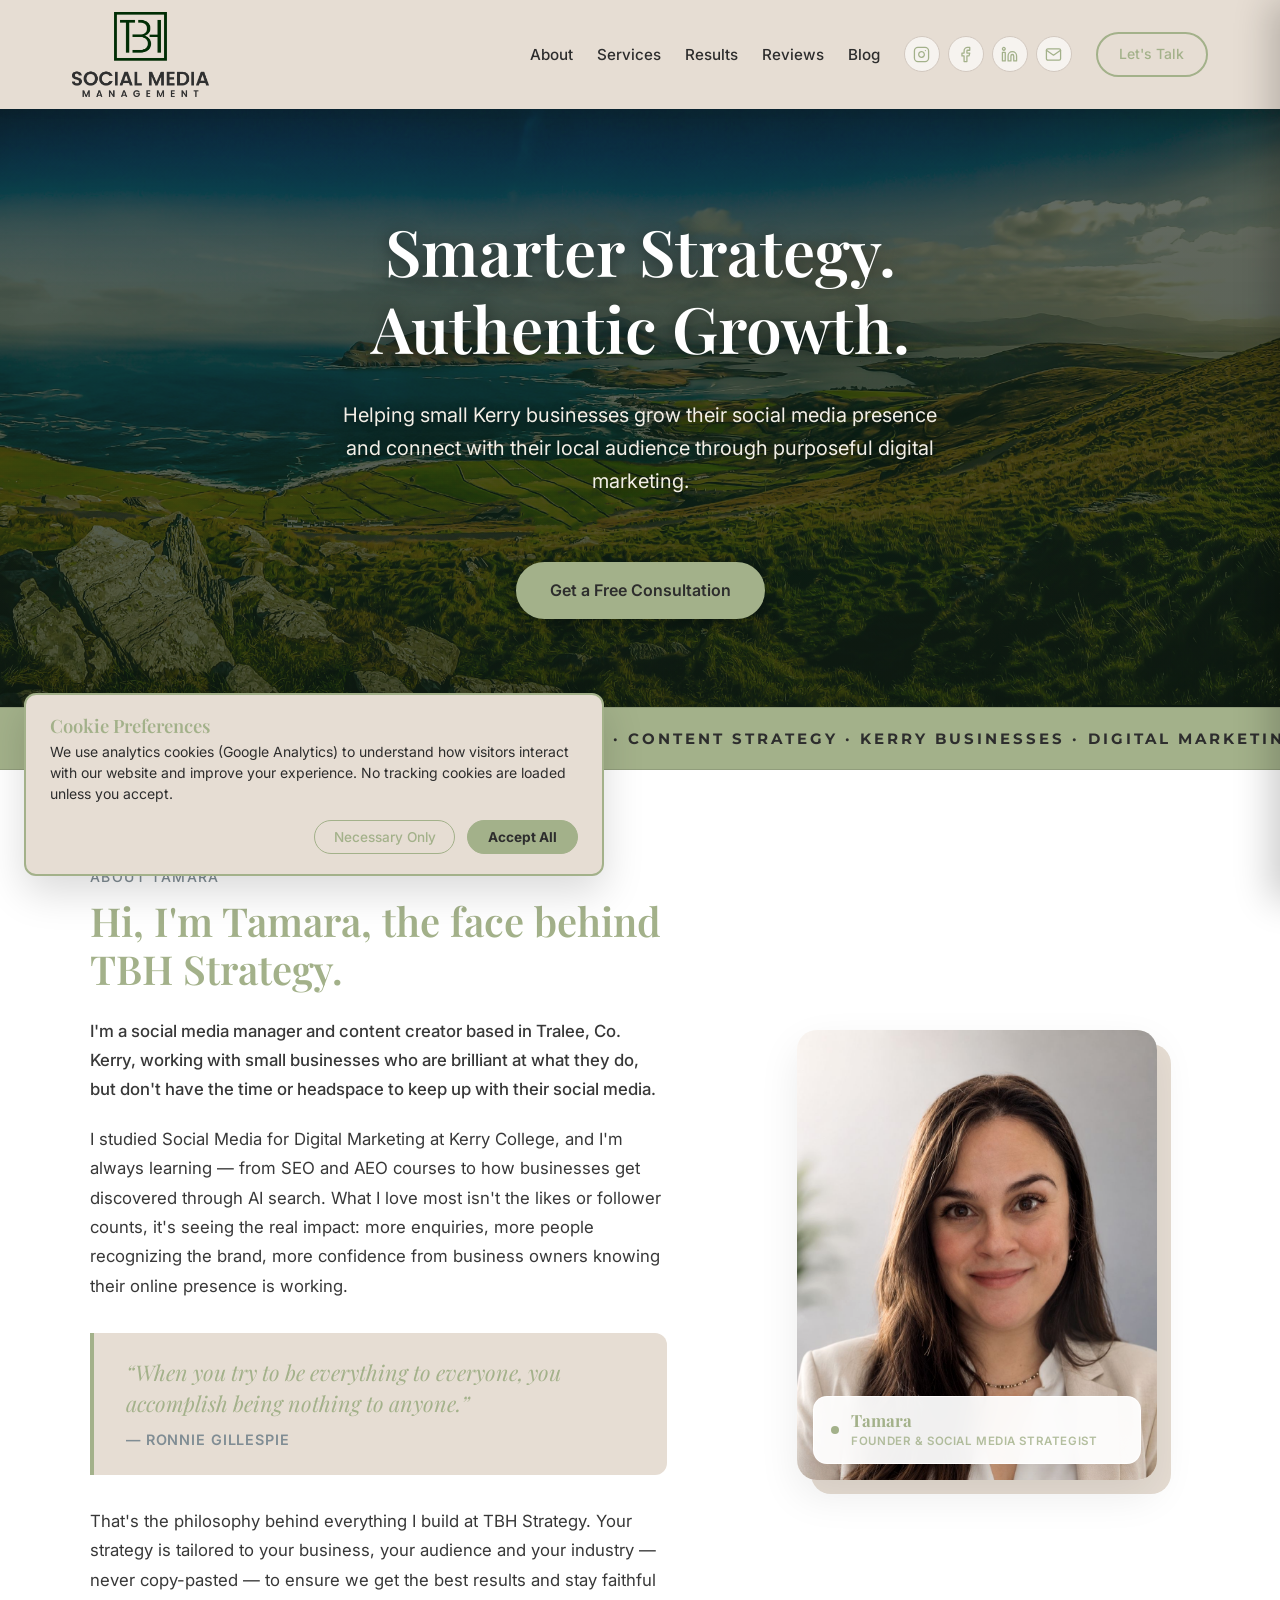
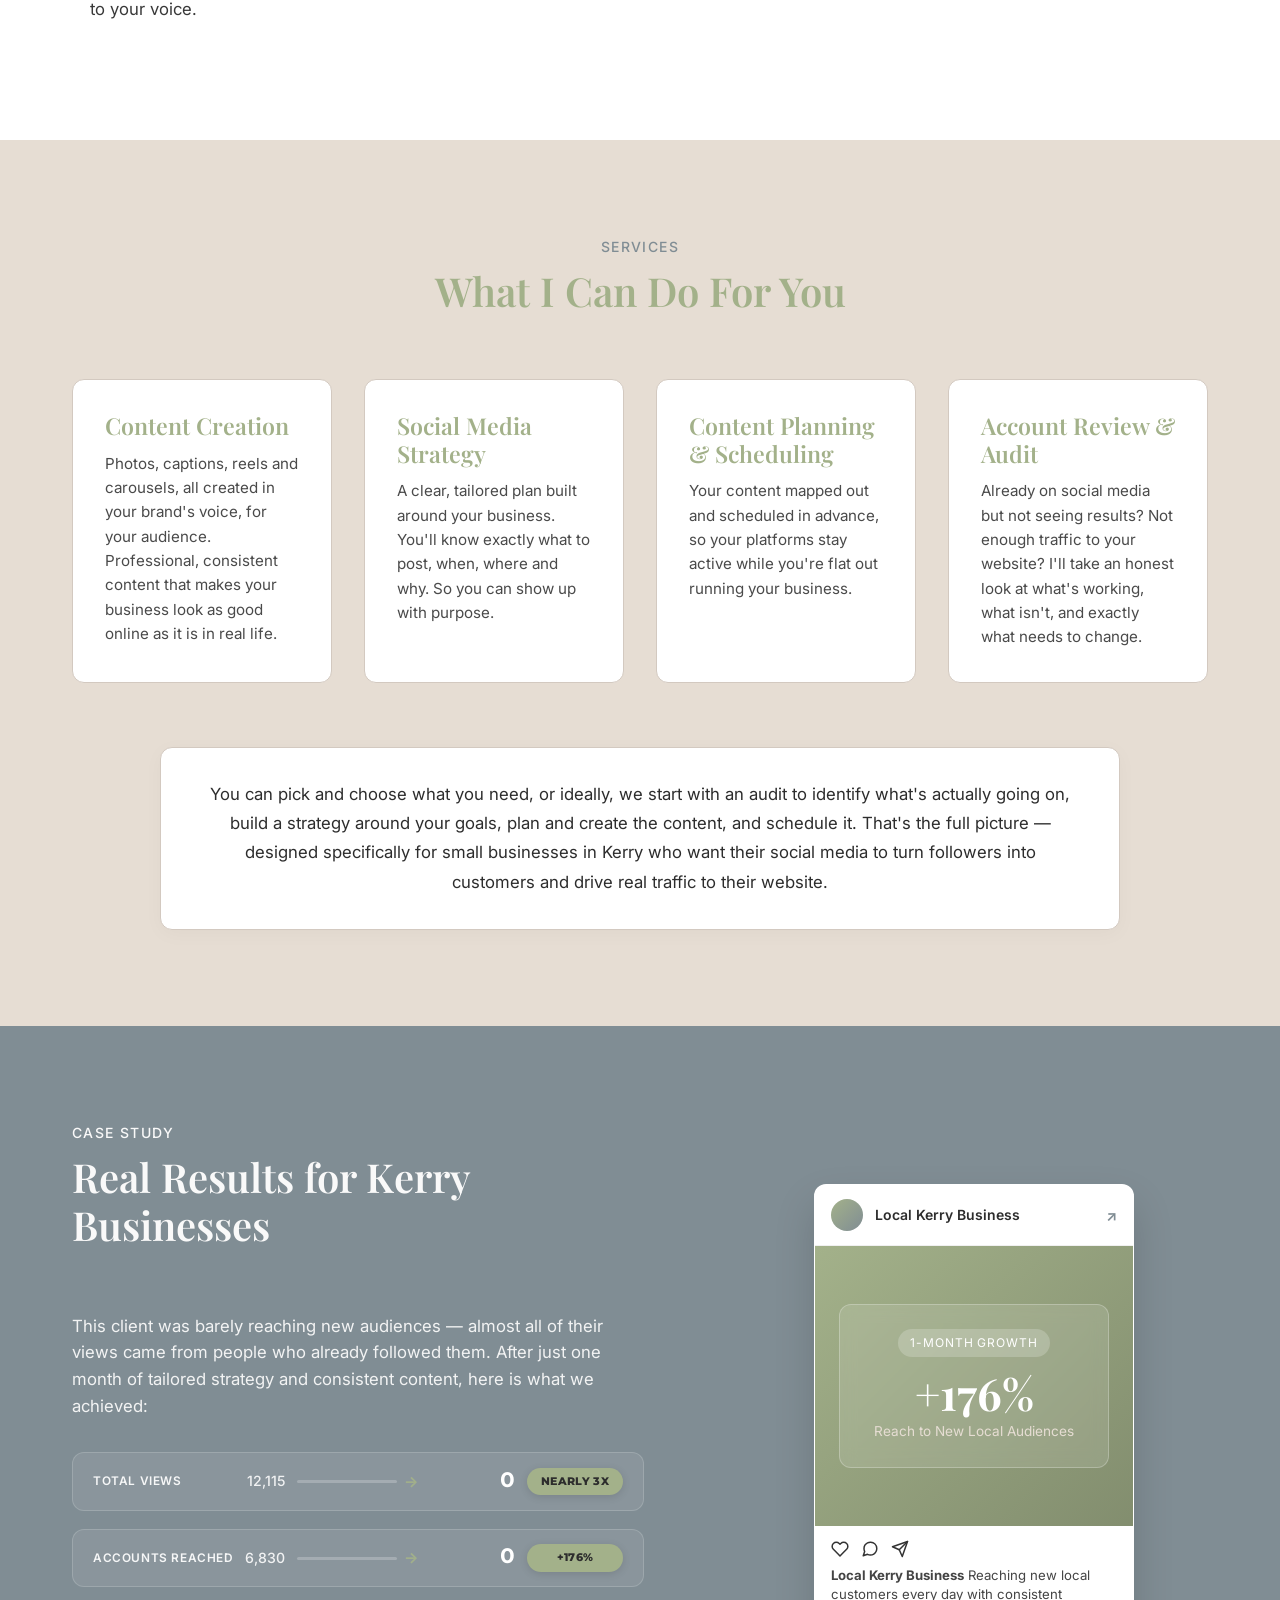
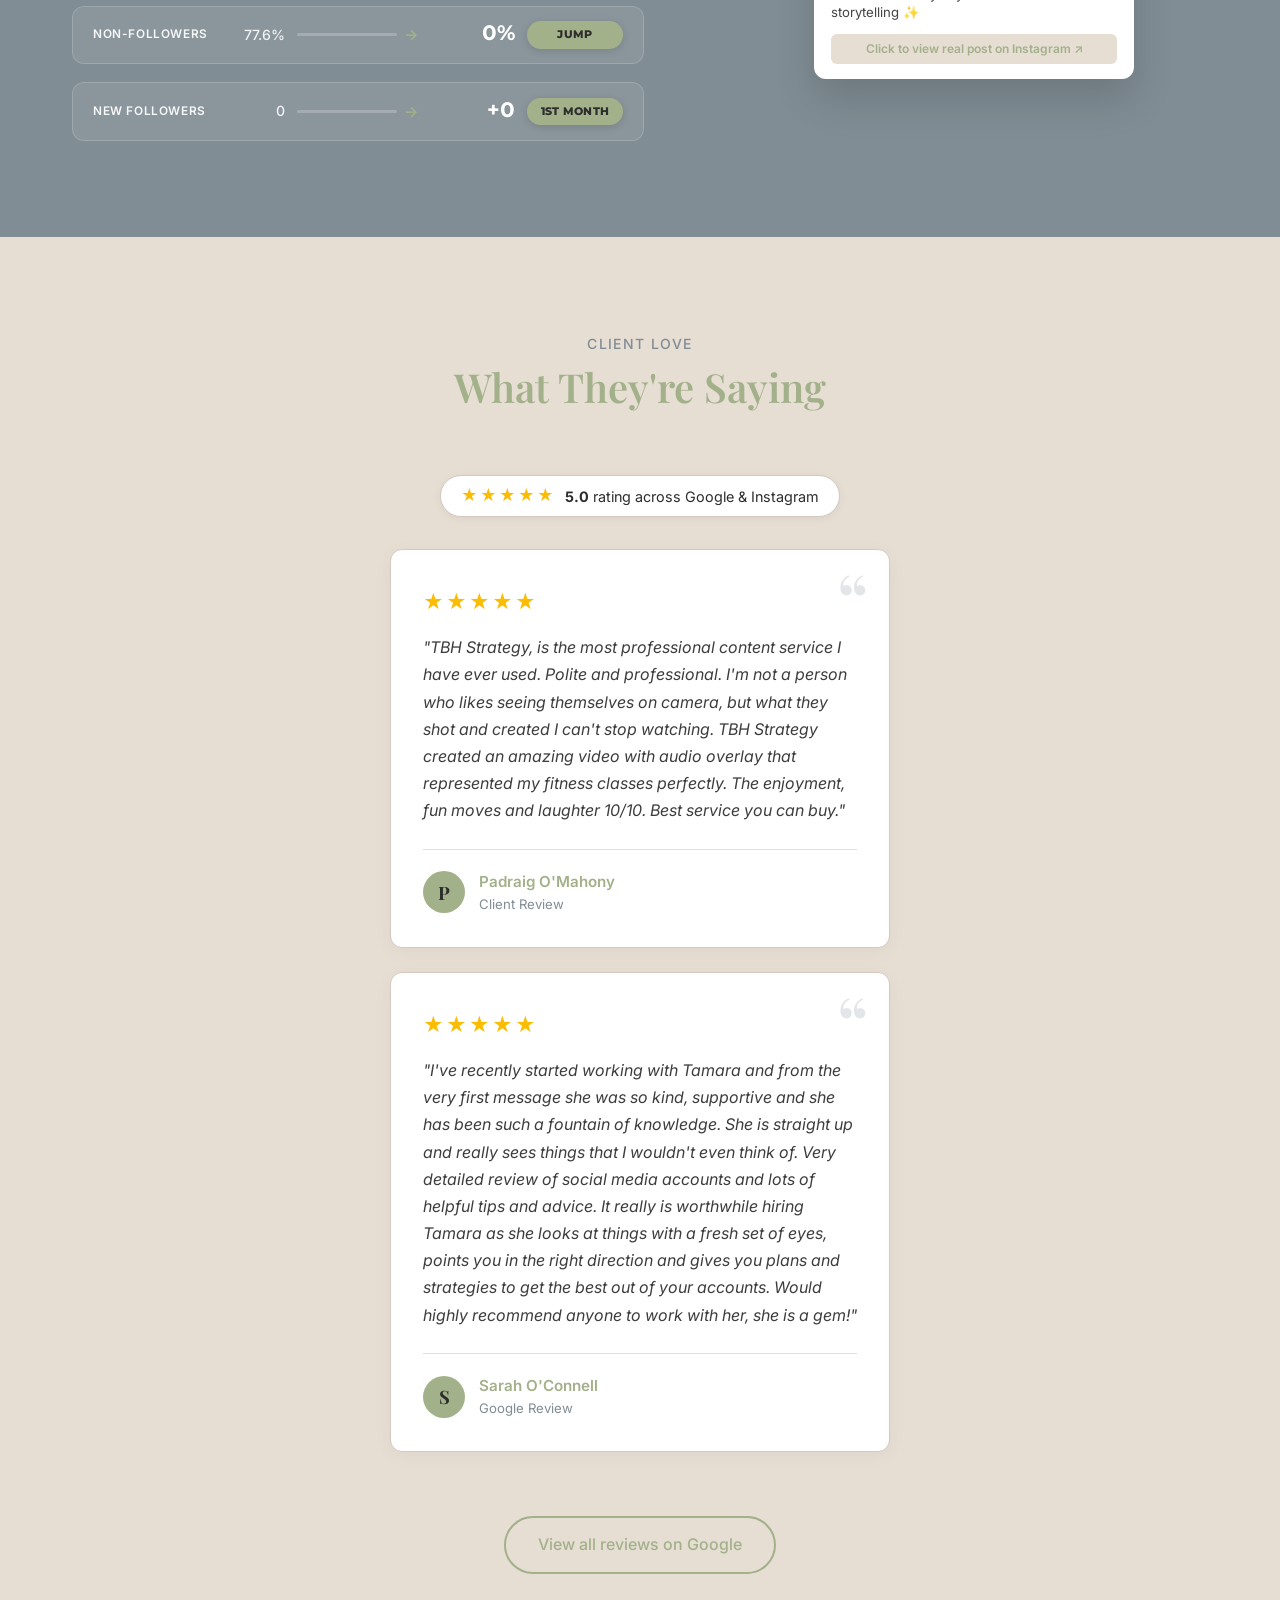
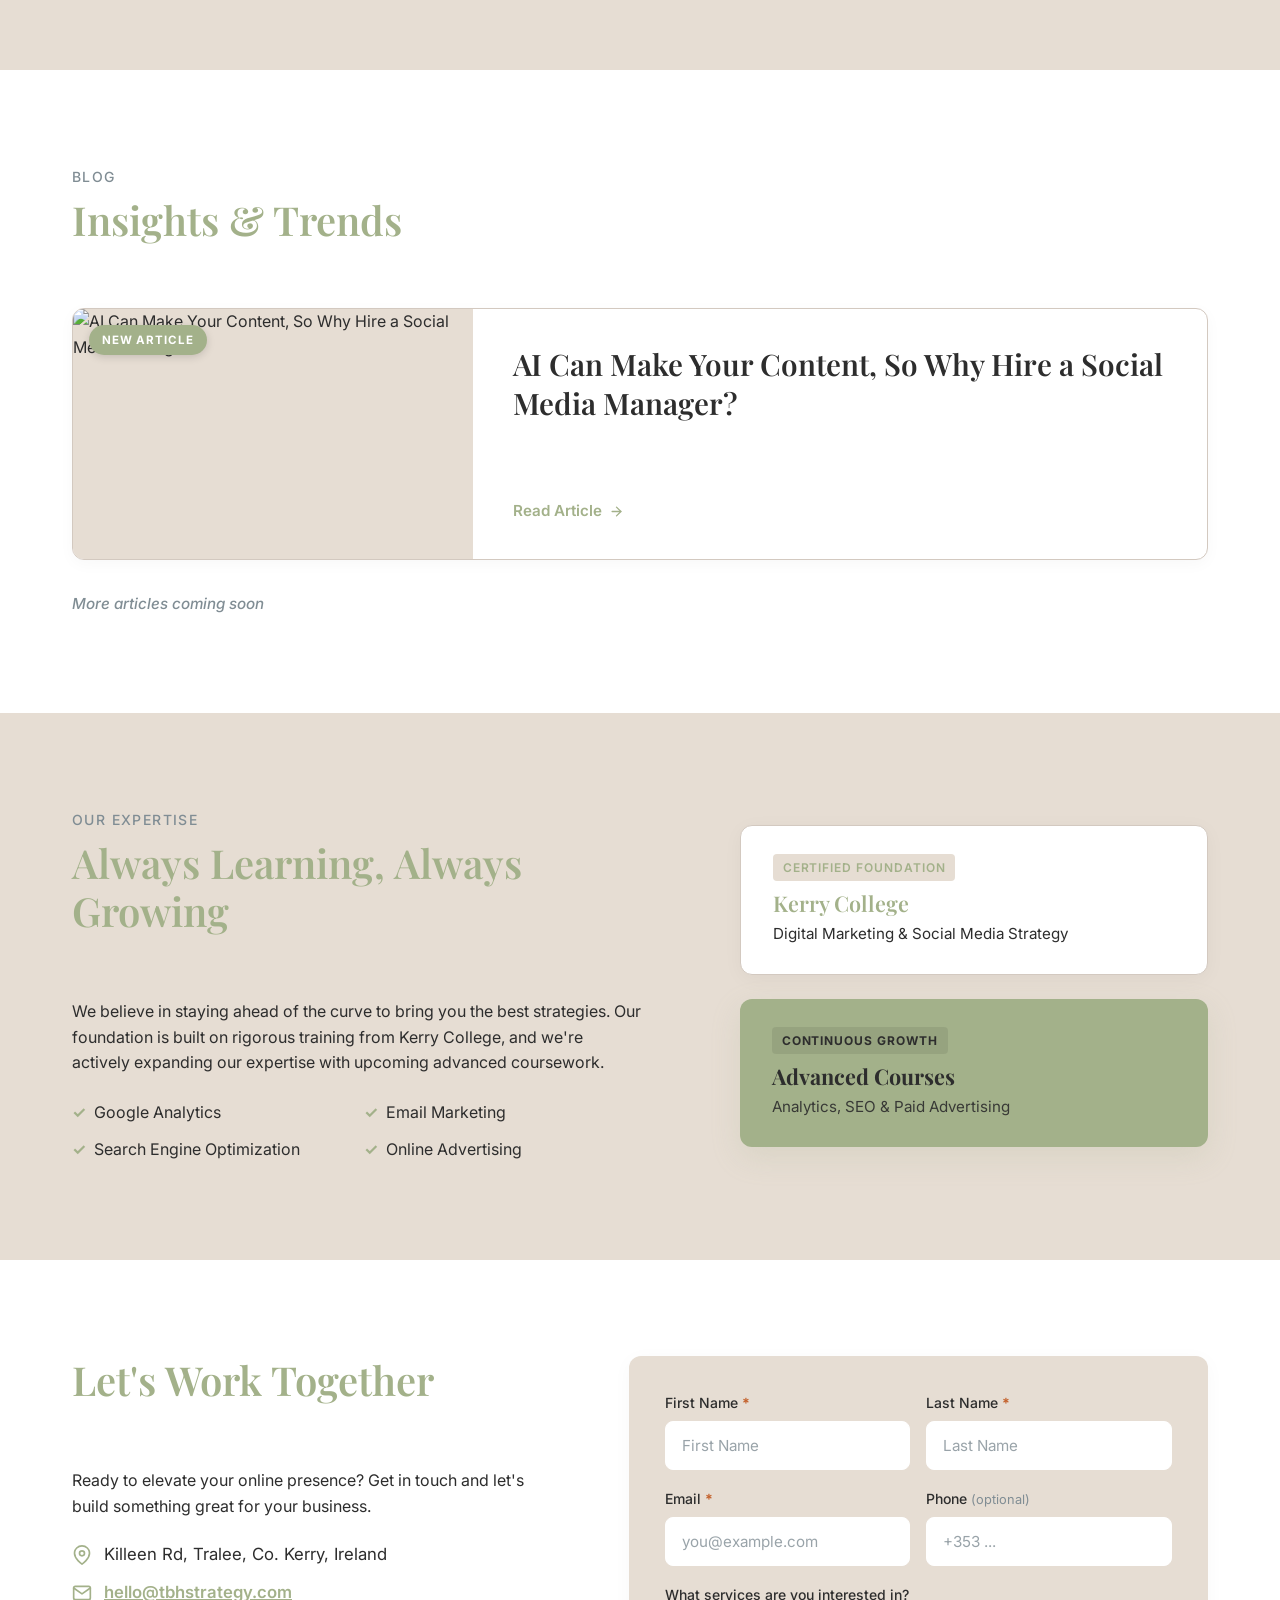
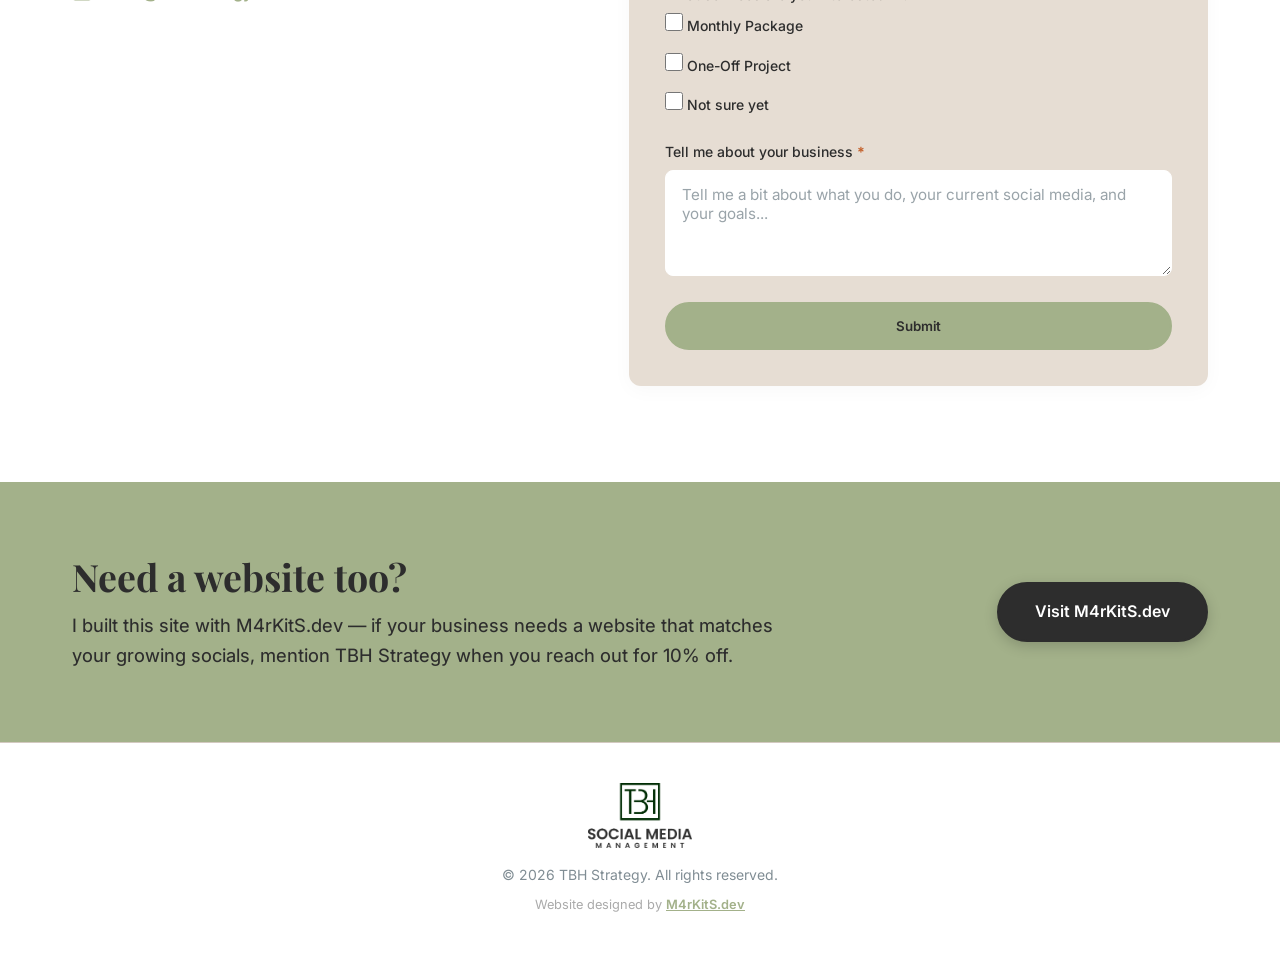
==== commit 05889aa4: "feat: integrate EmailJS for contact form submissions and add status notifications" ====
--- a/index.html
+++ b/index.html
@@ -22,6 +22,16 @@
     <link rel="icon" type="image/png" sizes="512x512" href="assets/favicon/android-chrome-512x512.png">
     
     <link rel="stylesheet" href="style.css">
+    
+    <!-- EmailJS SDK -->
+    <script type="text/javascript" src="https://cdn.jsdelivr.net/npm/@emailjs/browser@4/dist/email.min.js"></script>
+    <script type="text/javascript">
+        (function() {
+            emailjs.init({
+                publicKey: "zf7Fyb6geD-Hglzi_"
+            });
+        })();
+    </script>
 </head>
 <body>
     <!-- Header -->
@@ -426,7 +436,7 @@
                 </div>
                 
                 <div class="contact-form-wrapper">
-                    <form class="contact-form" action="mailto:hello@tbhstrategy.com" method="post" enctype="text/plain">
+                    <form class="contact-form" id="contact-form">
                         <div class="form-row-2">
                             <div class="form-group">
                                 <label for="first-name">First Name <span class="req">*</span></label>
@@ -472,7 +482,9 @@
                             <textarea id="business-info" name="business_info" rows="4" placeholder="Tell me a bit about what you do, your current social media, and your goals..." required></textarea>
                         </div>
 
-                        <button type="submit" class="btn btn-primary btn-block">Submit</button>
+                        <div id="contact-form-status" class="form-status-message" style="display: none;" role="status" aria-live="polite"></div>
+
+                        <button type="submit" id="contact-submit-btn" class="btn btn-primary btn-block">Submit</button>
                     </form>
                 </div>
             </div>
@@ -769,6 +781,87 @@
                 closeMobileNav();
             });
         });
+
+        // Contact Form Submission Handler with EmailJS
+        const contactForm = document.getElementById('contact-form');
+        if (contactForm) {
+            contactForm.addEventListener('submit', function(event) {
+                event.preventDefault();
+
+                const submitBtn = document.getElementById('contact-submit-btn');
+                const statusDiv = document.getElementById('contact-form-status');
+                const originalBtnText = submitBtn ? submitBtn.textContent : 'Submit';
+
+                const firstName = (document.getElementById('first-name')?.value || '').trim();
+                const lastName = (document.getElementById('last-name')?.value || '').trim();
+                const fullName = [firstName, lastName].filter(Boolean).join(' ');
+                const email = (document.getElementById('email')?.value || '').trim();
+                const phone = (document.getElementById('phone')?.value || '').trim();
+                const businessInfo = (document.getElementById('business-info')?.value || '').trim();
+
+                const checkedServices = Array.from(contactForm.querySelectorAll('input[name="services"]:checked'))
+                    .map(function(el) { return el.value; });
+
+                const subject = checkedServices.length > 0
+                    ? `New Inquiry: ${checkedServices.join(', ')}`
+                    : `New Website Inquiry from ${fullName || 'Visitor'}`;
+
+                let messageContent = businessInfo;
+                const extraLines = [];
+                if (phone) extraLines.push(`Phone: ${phone}`);
+                if (checkedServices.length > 0) extraLines.push(`Services of interest: ${checkedServices.join(', ')}`);
+                if (extraLines.length > 0) {
+                    messageContent += `\n\n---\nAdditional Details:\n${extraLines.join('\n')}`;
+                }
+
+                const templateParams = {
+                    from_name: fullName,
+                    from_email: email,
+                    subject: subject,
+                    message: messageContent,
+                    phone: phone,
+                    services: checkedServices.join(', ')
+                };
+
+                if (submitBtn) {
+                    submitBtn.disabled = true;
+                    submitBtn.textContent = 'Sending...';
+                }
+
+                if (statusDiv) {
+                    statusDiv.style.display = 'none';
+                    statusDiv.className = 'form-status-message';
+                    statusDiv.innerHTML = '';
+                }
+
+                emailjs.send('service_xe7ucan', 'template_it1ef3a', templateParams)
+                    .then(function(response) {
+                        console.info('[TBH Contact] EmailJS Success:', response.status, response.text);
+                        contactForm.reset();
+                        if (statusDiv) {
+                            statusDiv.className = 'form-status-message is-success';
+                            statusDiv.innerHTML = '<strong>Thank you!</strong> Your message has been sent, we\'ll get back to you soon.';
+                            statusDiv.style.display = 'block';
+                            statusDiv.scrollIntoView({ behavior: 'smooth', block: 'nearest' });
+                        }
+                    })
+                    .catch(function(error) {
+                        console.error('[TBH Contact] EmailJS Error:', error);
+                        if (statusDiv) {
+                            statusDiv.className = 'form-status-message is-error';
+                            statusDiv.innerHTML = 'Something went wrong sending your message. Please write directly to <a href="mailto:hello@tbhstrategy.com">hello@tbhstrategy.com</a>.';
+                            statusDiv.style.display = 'block';
+                            statusDiv.scrollIntoView({ behavior: 'smooth', block: 'nearest' });
+                        }
+                    })
+                    .finally(function() {
+                        if (submitBtn) {
+                            submitBtn.disabled = false;
+                            submitBtn.textContent = originalBtnText;
+                        }
+                    });
+            });
+        }
     })();
     </script>
 </body>
--- a/style.css
+++ b/style.css
@@ -1666,6 +1666,61 @@
     box-shadow: 0 0 0 3px color-mix(in srgb, var(--color-brand-primary) 20%, transparent);
 }
 
+/* Contact Form Status Feedback */
+.form-status-message {
+    margin-bottom: 1.25rem;
+    padding: 1rem 1.25rem;
+    border-radius: 8px;
+    font-size: 0.925rem;
+    line-height: 1.5;
+    animation: formStatusFadeIn 0.3s ease;
+}
+
+@keyframes formStatusFadeIn {
+    from {
+        opacity: 0;
+        transform: translateY(-6px);
+    }
+    to {
+        opacity: 1;
+        transform: translateY(0);
+    }
+}
+
+.form-status-message.is-success {
+    background-color: #EDF4EC;
+    border: 1px solid #C2D8BF;
+    color: #244823;
+}
+
+.form-status-message.is-error {
+    background-color: #FDF0EB;
+    border: 1px solid #F0BEAA;
+    color: #8A3014;
+}
+
+.form-status-message .status-subtext {
+    display: block;
+    margin-top: 0.35rem;
+    font-size: 0.85rem;
+    opacity: 0.85;
+}
+
+.form-status-message a {
+    color: inherit;
+    font-weight: 600;
+    text-decoration: underline;
+}
+
+.form-status-message a:hover {
+    opacity: 0.85;
+}
+
+button[type="submit"]:disabled {
+    opacity: 0.7;
+    cursor: not-allowed;
+}
+
 .footer-bottom {
     display: flex;
     flex-direction: column;
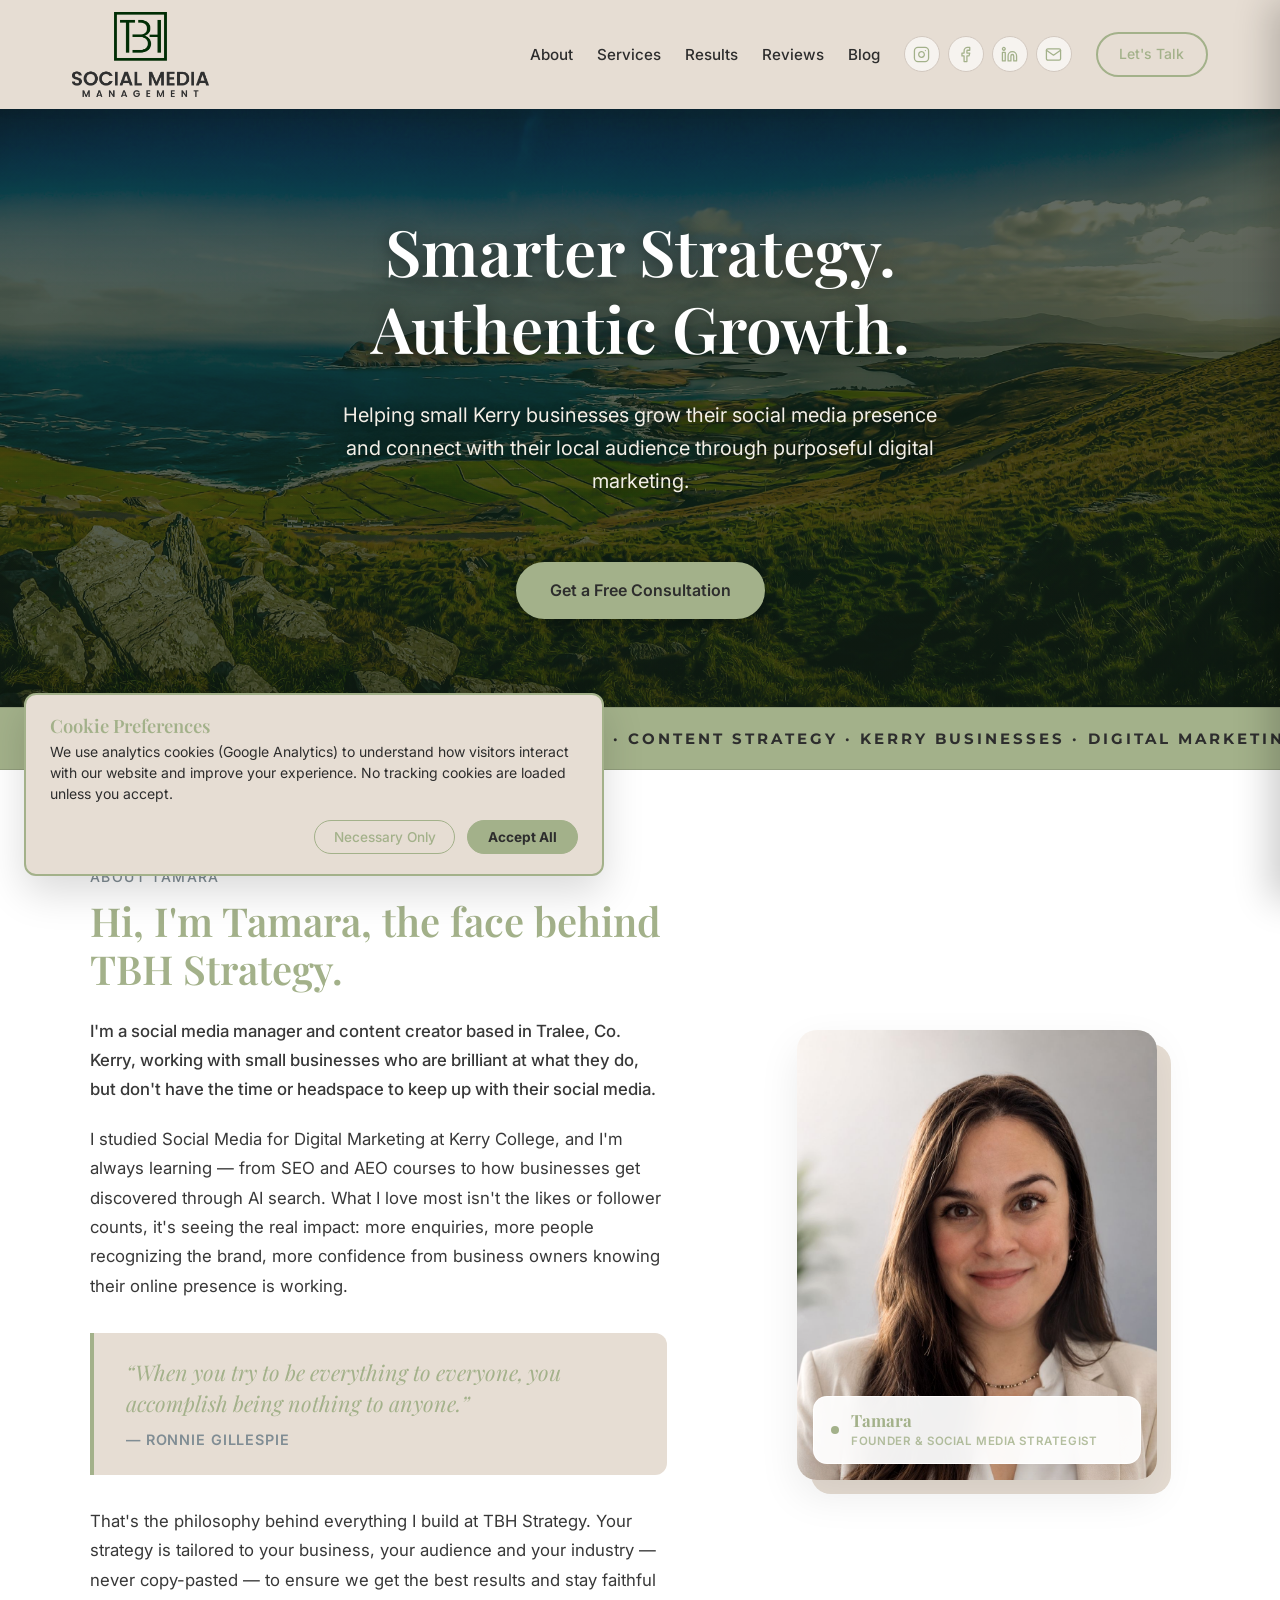
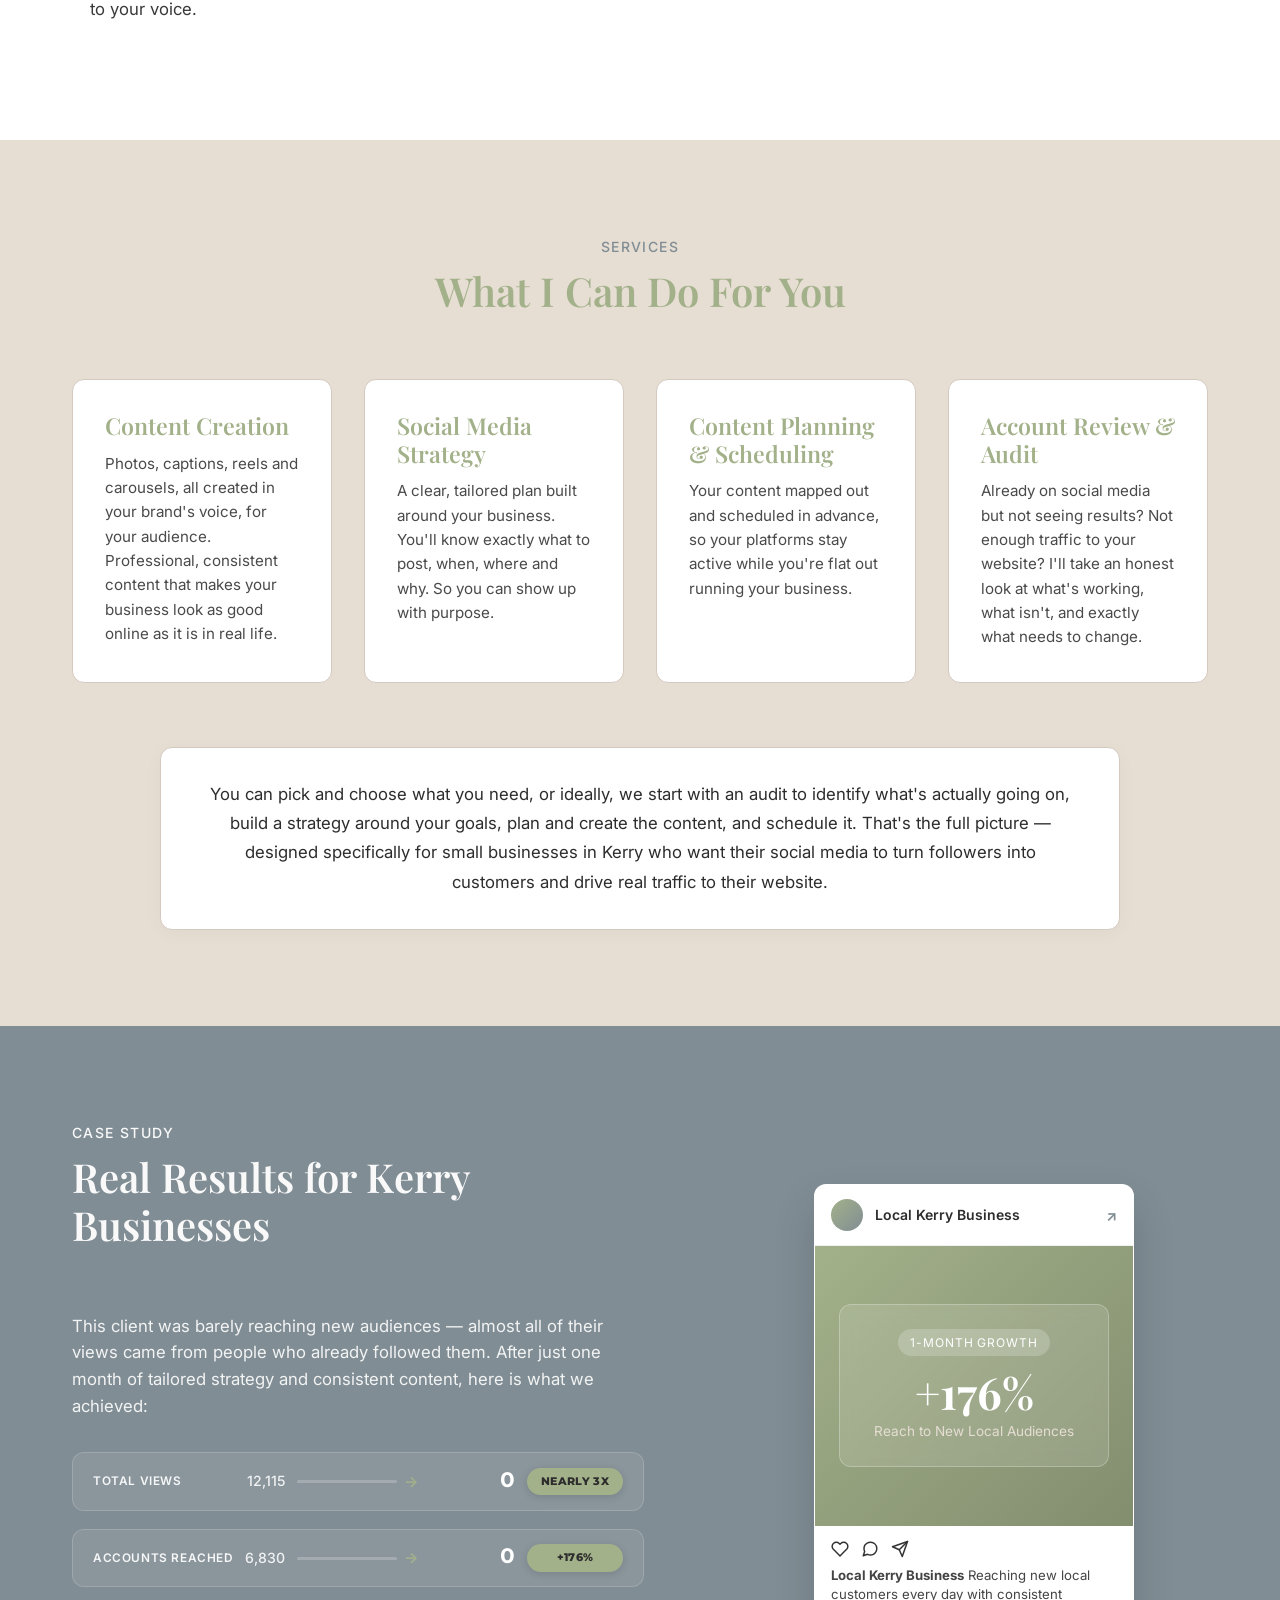
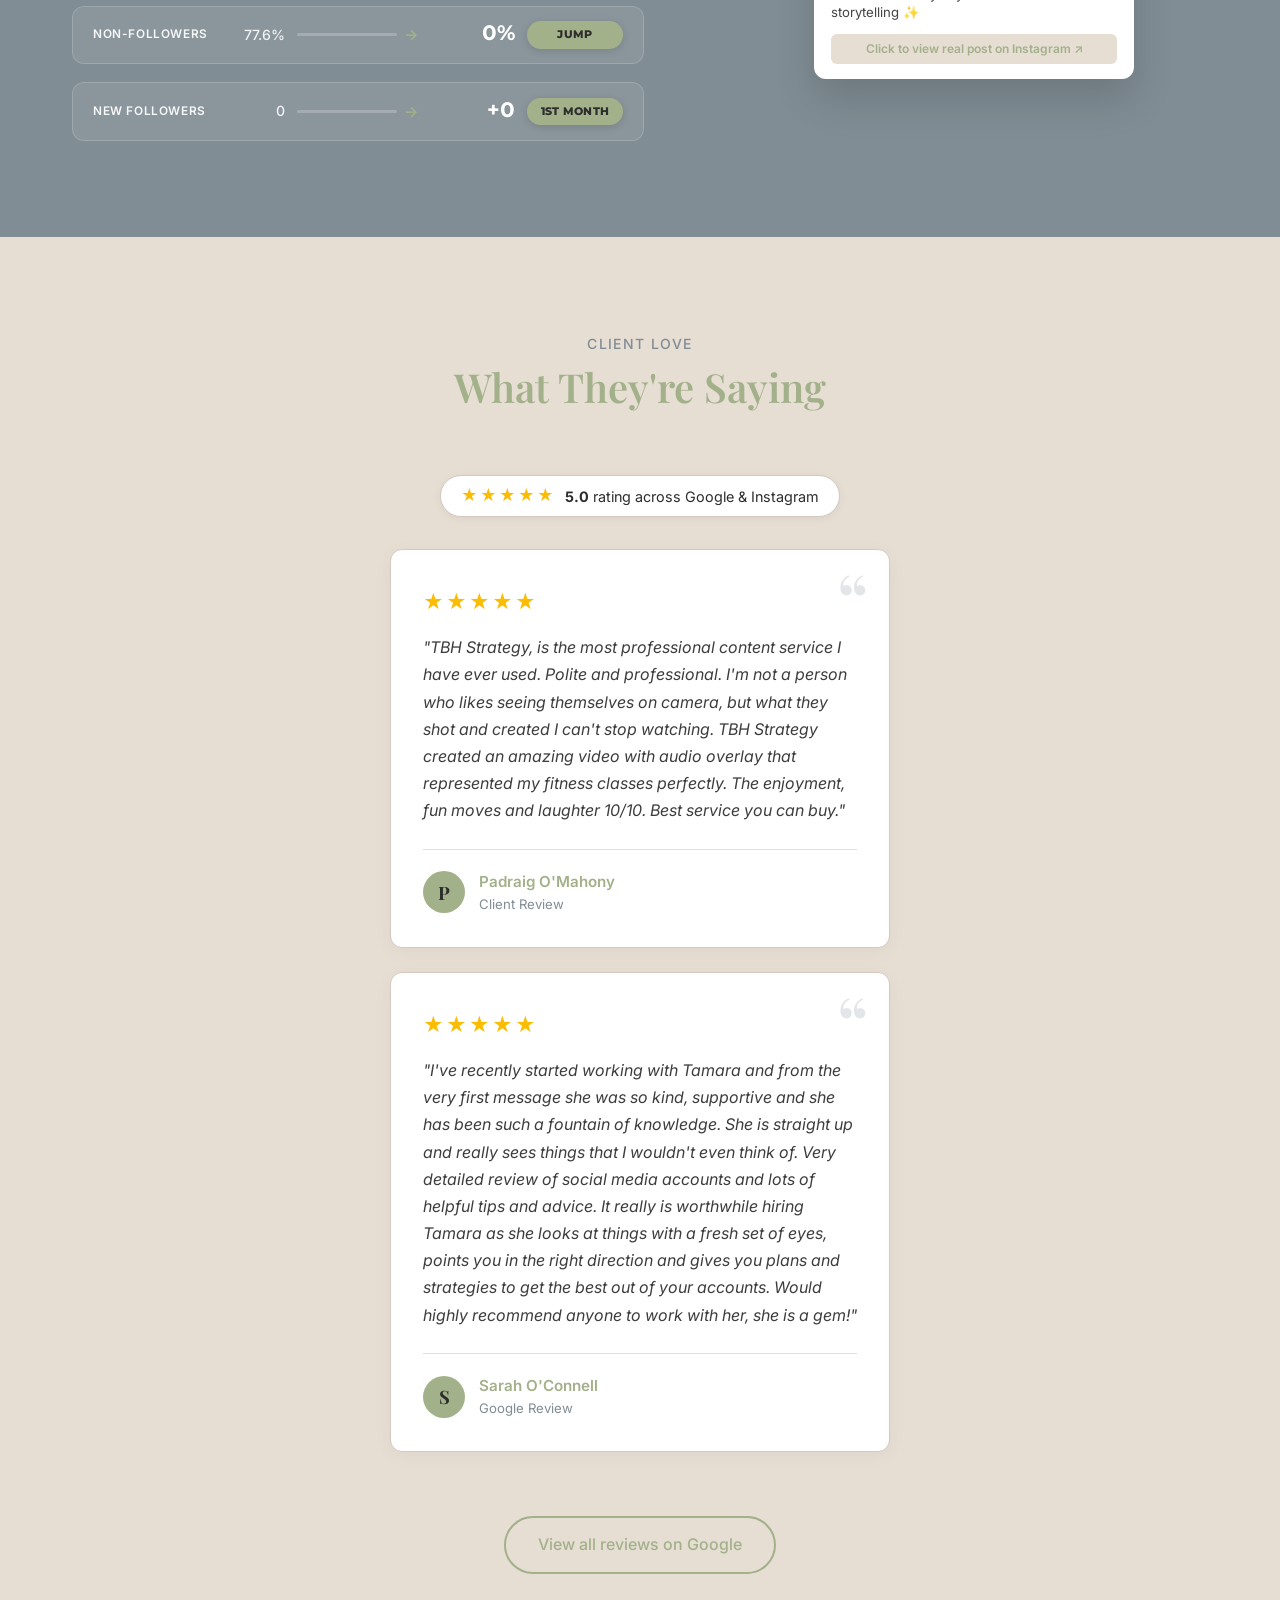
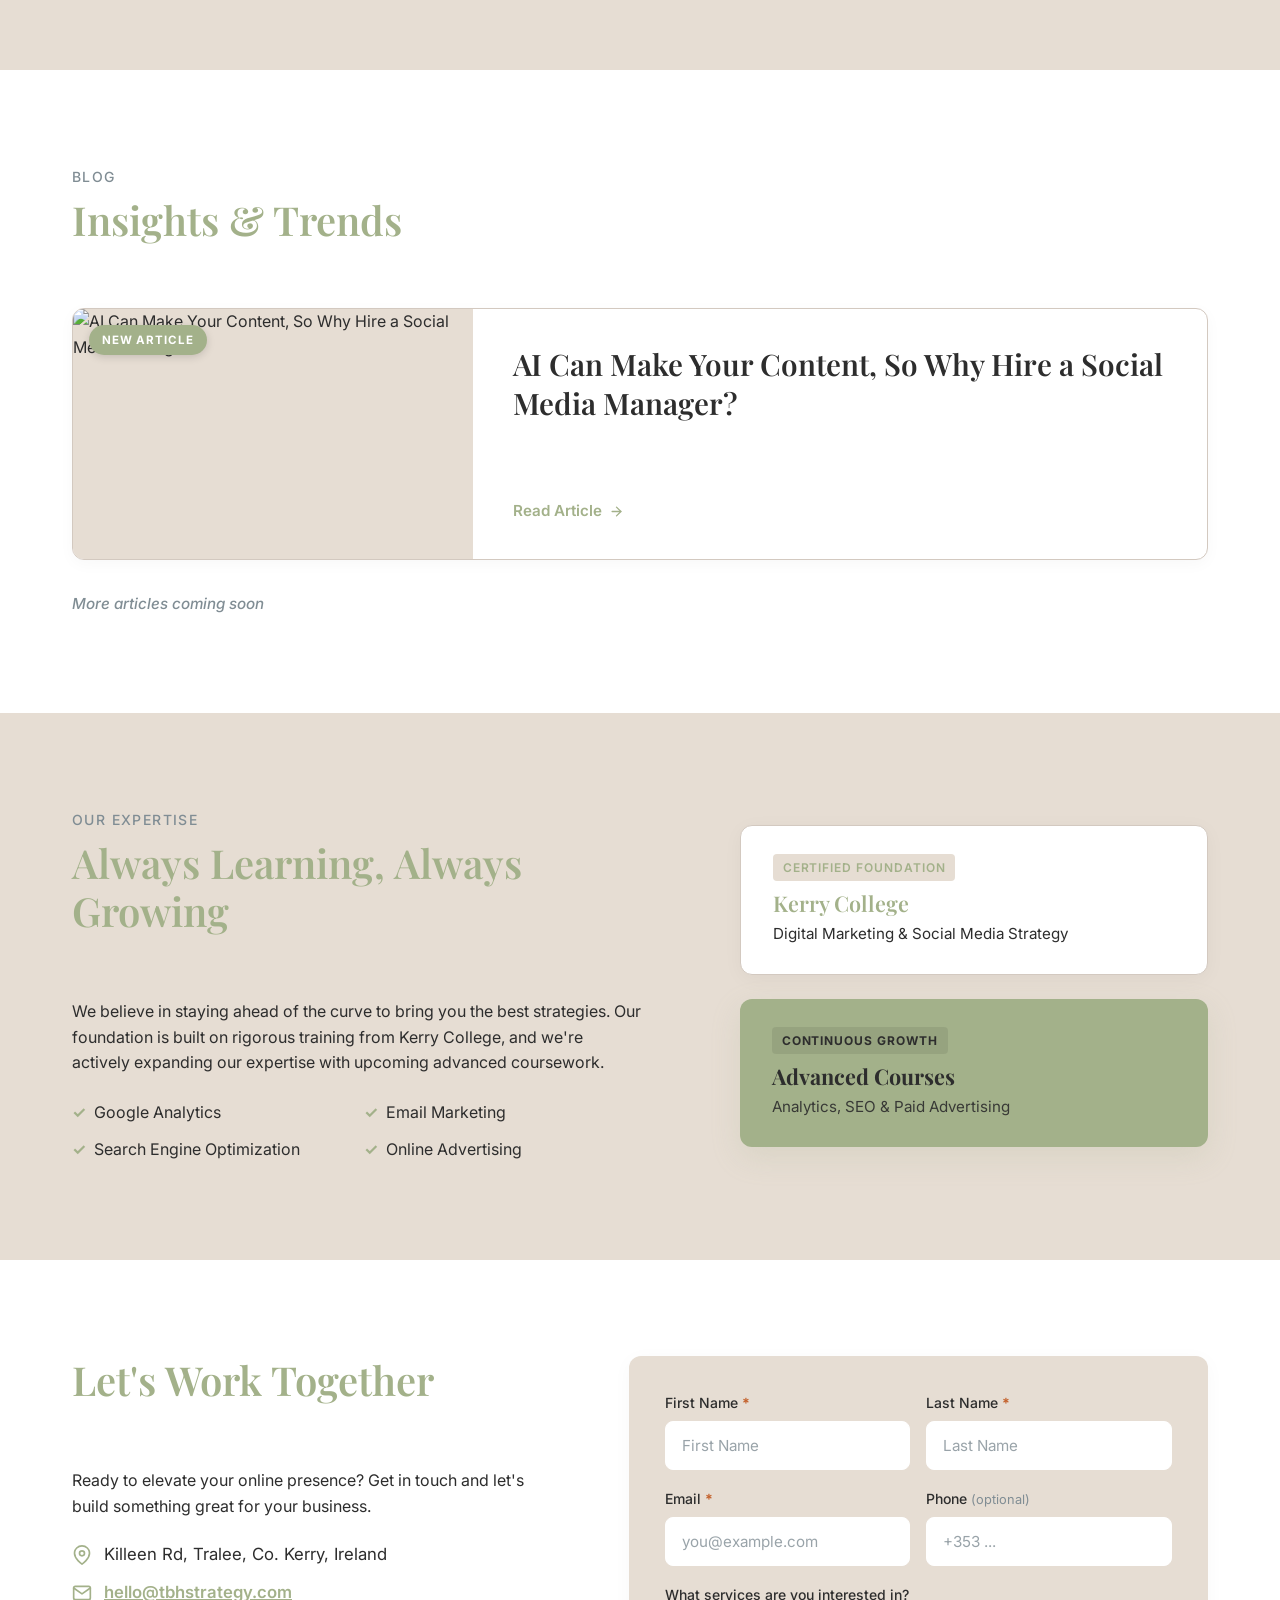
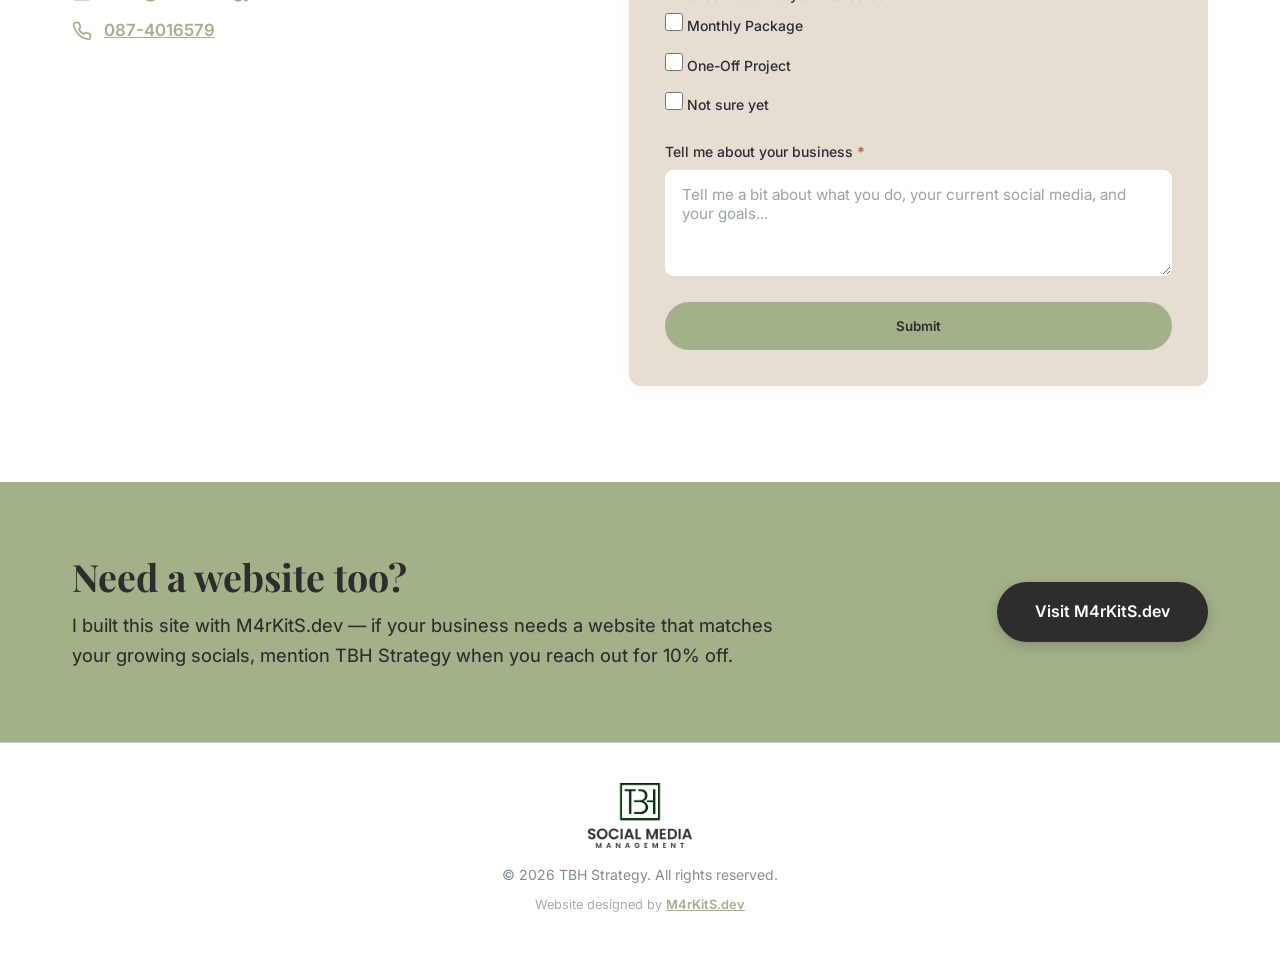
==== commit 8ce4106a: "docs: update README with project overview, tech stack, and production screenshot" ====
--- a/index.html
+++ b/index.html
@@ -6,6 +6,20 @@
     <meta name="color-scheme" content="light">
     <title>TBH Strategy | Social Media Management</title>
     <meta name="description" content="TBH Strategy is a social media management and digital marketing agency helping small businesses in Tralee and Co. Kerry grow their presence with purposeful content and tailored strategies.">
+    <link rel="canonical" href="https://tbhstrategy.com/">
+    
+    <!-- Open Graph / Social Media -->
+    <meta property="og:type" content="website">
+    <meta property="og:title" content="TBH Strategy | Social Media Management">
+    <meta property="og:description" content="TBH Strategy is a social media management and digital marketing agency helping small businesses in Tralee and Co. Kerry grow their presence with purposeful content and tailored strategies.">
+    <meta property="og:url" content="https://tbhstrategy.com/">
+    <meta property="og:image" content="https://tbhstrategy.com/assets/hero-bg-kerry.jpg">
+
+    <!-- Twitter Card -->
+    <meta name="twitter:card" content="summary_large_image">
+    <meta name="twitter:title" content="TBH Strategy | Social Media Management">
+    <meta name="twitter:description" content="TBH Strategy is a social media management and digital marketing agency helping small businesses in Tralee and Co. Kerry grow their presence with purposeful content and tailored strategies.">
+    <meta name="twitter:image" content="https://tbhstrategy.com/assets/hero-bg-kerry.jpg">
     
     <!-- Fonts -->
     <link rel="preconnect" href="https://fonts.googleapis.com">
@@ -431,6 +445,11 @@
                         <a href="mailto:hello@tbhstrategy.com" class="contact-item contact-link">
                             <svg width="20" height="20" viewBox="0 0 24 24" fill="none" stroke="currentColor" stroke-width="2" stroke-linecap="round" stroke-linejoin="round"><path d="M4 4h16c1.1 0 2 .9 2 2v12c0 1.1-.9 2-2 2H4c-1.1 0-2-.9-2-2V6c0-1.1.9-2 2-2z"></path><polyline points="22,6 12,13 2,6"></polyline></svg>
                             <span>hello@tbhstrategy.com</span>
+                        </a>
+
+                        <a href="tel:+353874016579" class="contact-item contact-link">
+                            <svg width="20" height="20" viewBox="0 0 24 24" fill="none" stroke="currentColor" stroke-width="2" stroke-linecap="round" stroke-linejoin="round"><path d="M22 16.92v3a2 2 0 0 1-2.18 2 19.79 19.79 0 0 1-8.63-3.07 19.5 19.5 0 0 1-6-6 19.79 19.79 0 0 1-3.07-8.67A2 2 0 0 1 4.11 2h3a2 2 0 0 1 2 1.72 12.84 12.84 0 0 0 .7 2.81 2 2 0 0 1-.45 2.11L8.09 9.91a16 16 0 0 0 6 6l1.27-1.27a2 2 0 0 1 2.11-.45 12.84 12.84 0 0 0 2.81.7A2 2 0 0 1 22 16.92z"></path></svg>
+                            <span>087-4016579</span>
                         </a>
                     </div>
                 </div>
